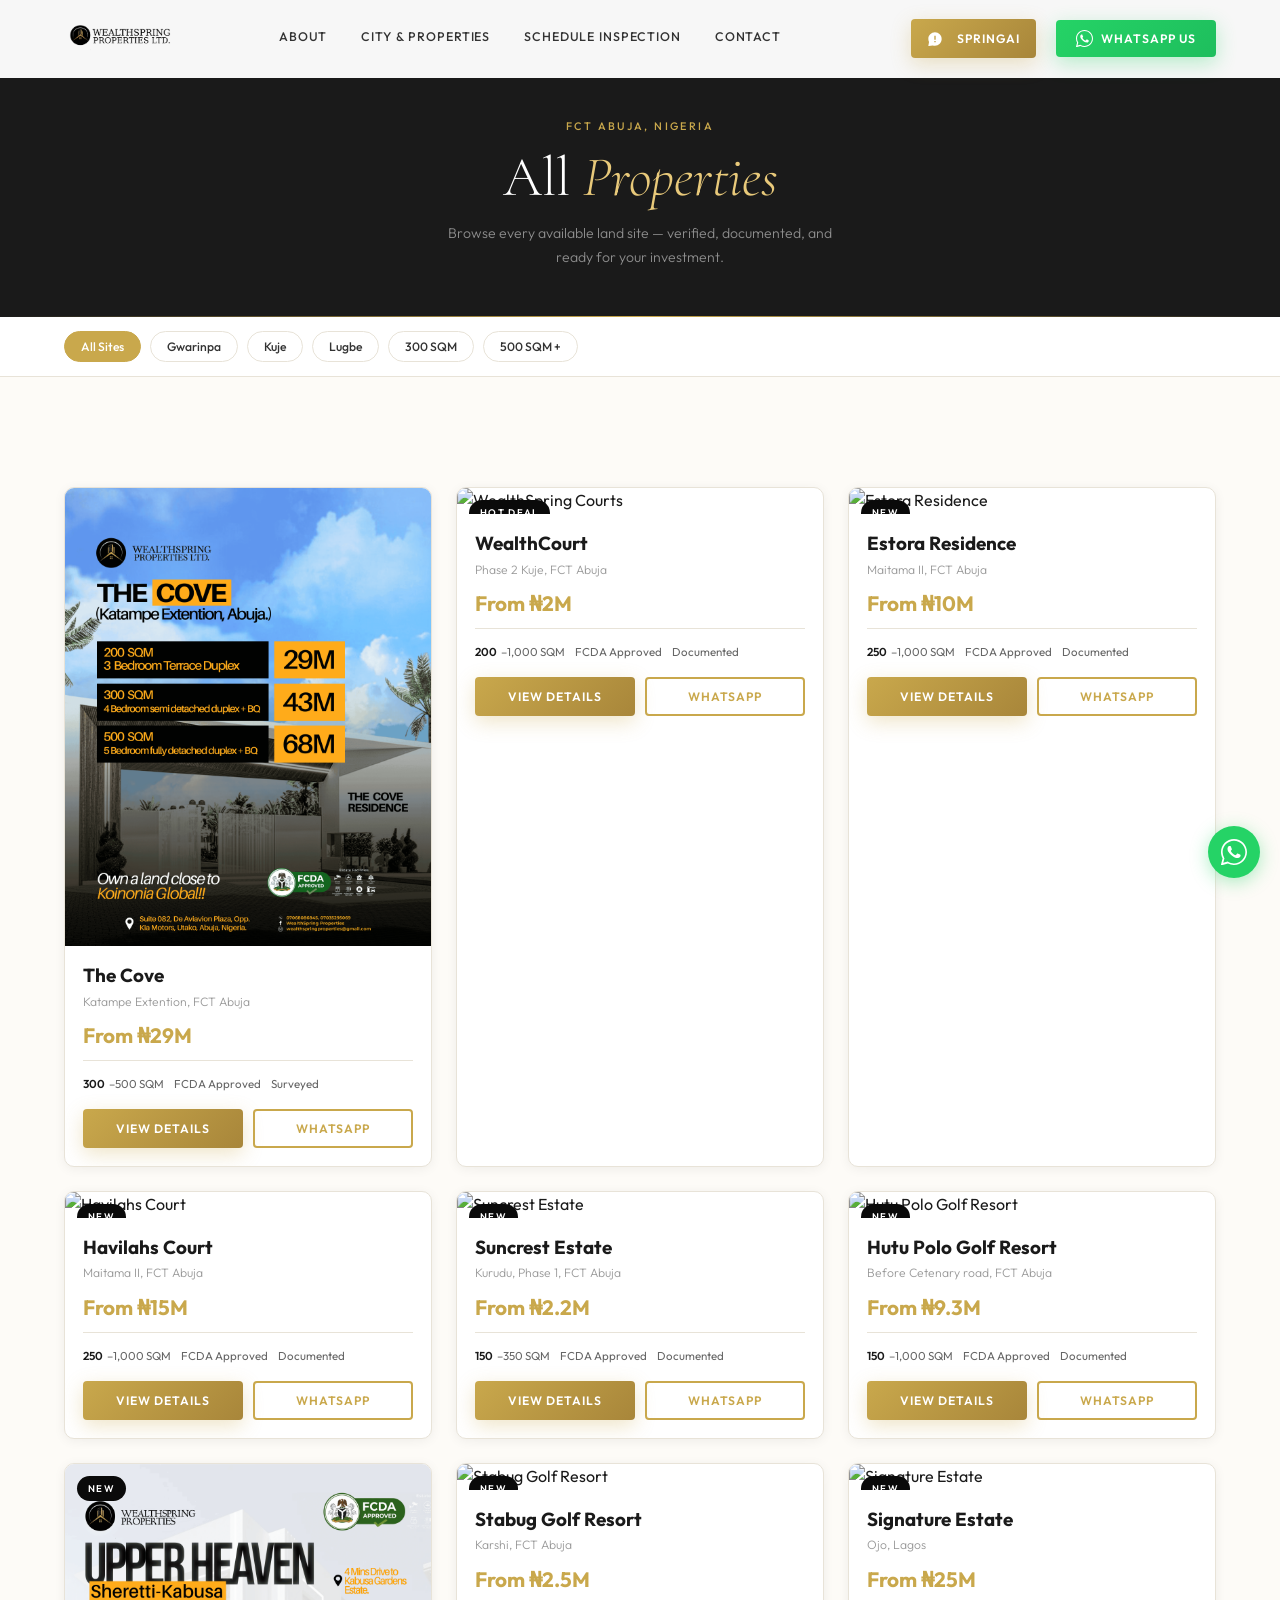
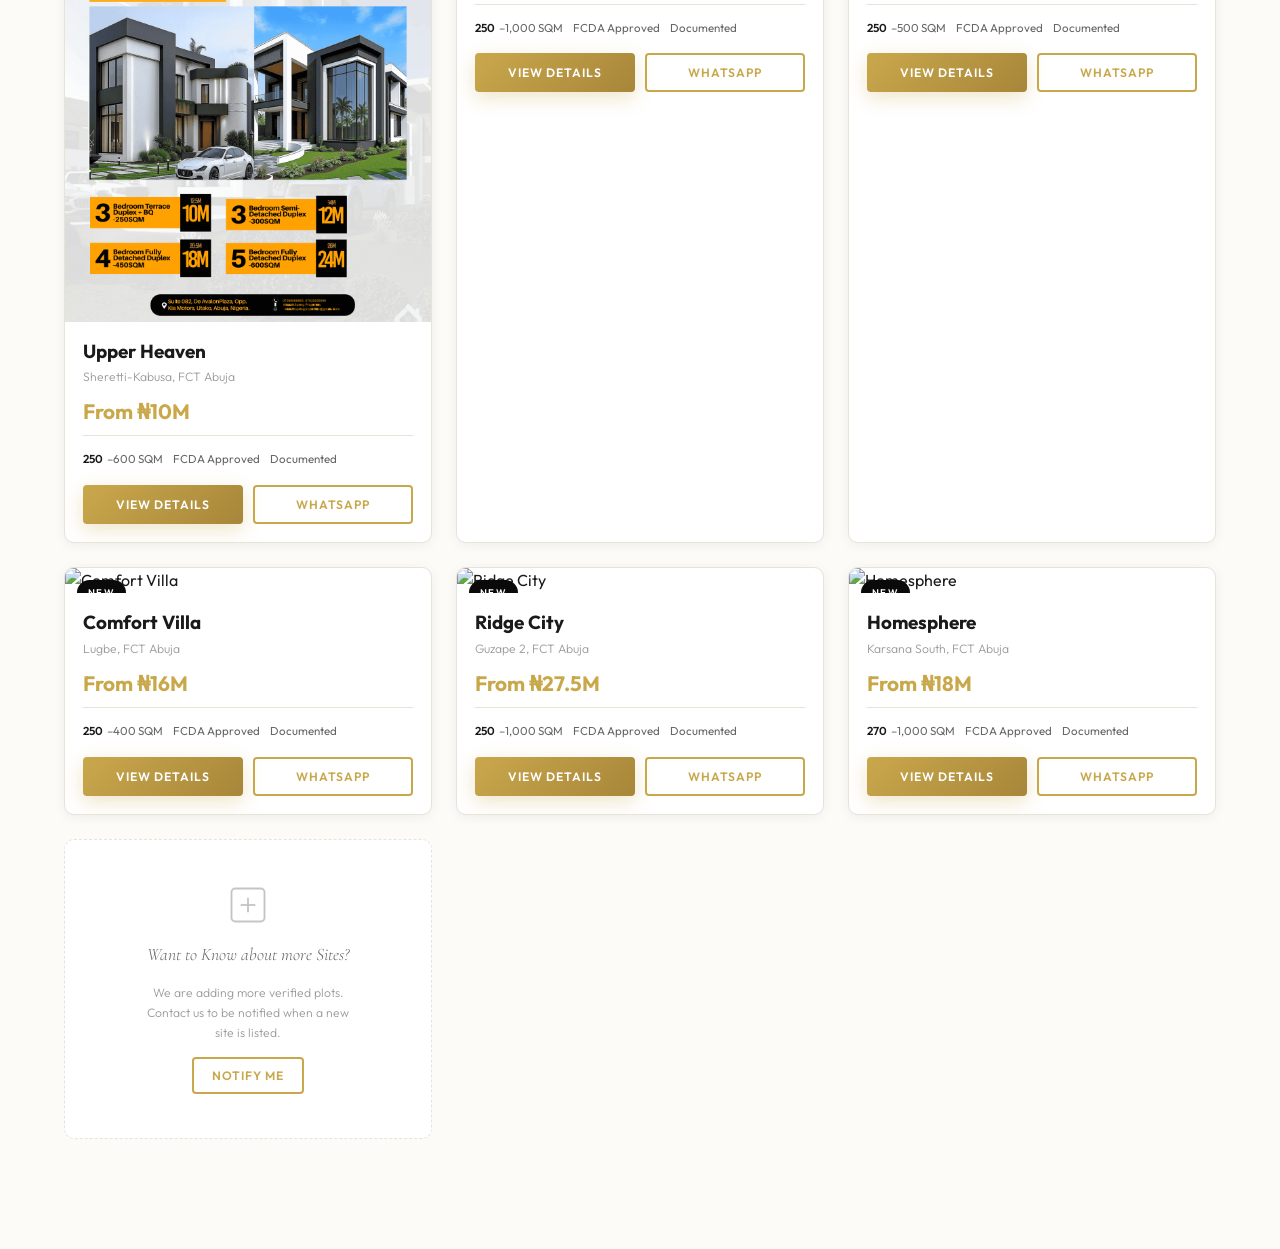
==== properties.html @ 2f532290 "first commit" ====
<!DOCTYPE html>
<html lang="en">
<head>
  <meta charset="UTF-8" />
  <meta name="viewport" content="width=device-width, initial-scale=1.0, viewport-fit=cover" />
  <meta name="description" content="Browse all WealthSpring Properties land listings in FCT Abuja, Nigeria." />
  <title>Properties | WealthSpring Properties</title>

  <link rel="preconnect" href="https://fonts.googleapis.com" />
  <link rel="preconnect" href="https://fonts.gstatic.com" crossorigin />

  <link rel="stylesheet" href="css/main.css" />
  <link rel="stylesheet" href="css/navbar.css" />
  <link rel="stylesheet" href="css/properties.css" />
  <link rel="stylesheet" href="css/sections.css" />

  <style>
    /* Page-specific styles for the properties listing page */

    .props-page-hero {
      padding-top: var(--nav-height);
      padding-bottom: 48px;
      padding-left: var(--page-x);
      padding-right: var(--page-x);
      background: var(--black-soft);
      text-align: center;
      position: relative;
    }

    .props-page-hero::after {
      content: '';
      position: absolute;
      bottom: 0;
      left: 0;
      right: 0;
      height: 1px;
      background: linear-gradient(90deg, transparent, var(--gold), transparent);
    }

    .props-page-hero .section-label {
      justify-content: center;
      margin-top: 40px;
      margin-bottom: 12px;
    }

    .props-page-hero .section-label::before {
      display: none;
    }

    .props-page-title {
      font-family: var(--serif);
      font-size: clamp(2rem, 8vw, 3.5rem);
      font-weight: 300;
      color: var(--white);
      line-height: 1.1;
      margin-bottom: 12px;
    }

    .props-page-title em {
      font-style: italic;
      color: var(--gold-light);
    }

    .props-page-sub {
      font-family: var(--sans);
      font-size: 0.88rem;
      font-weight: 300;
      color: rgba(255, 255, 255, 0.5);
      max-width: 420px;
      margin: 0 auto;
      line-height: 1.72;
    }

    /* Filter bar */
    .props-filter-bar {
      background: var(--white);
      border-bottom: 1px solid var(--gray-border);
      padding: 14px var(--page-x);
      display: flex;
      gap: 9px;
      overflow-x: auto;
      -webkit-overflow-scrolling: touch;
      scrollbar-width: none;
      position: sticky;
      top: var(--nav-height);
      z-index: 100;
    }

    .props-filter-bar::-webkit-scrollbar {
      display: none;
    }

    .filter-chip {
      background: var(--white);
      border: 1.5px solid var(--gray-border);
      color: var(--gray-dark);
      padding: 7px 16px;
      border-radius: 40px;
      font-family: var(--sans);
      font-size: 0.76rem;
      font-weight: 500;
      cursor: pointer;
      white-space: nowrap;
      flex-shrink: 0;
      transition: all var(--speed) var(--ease);
      -webkit-tap-highlight-color: transparent;
    }

    .filter-chip.active {
      background: var(--gold);
      border-color: var(--gold);
      color: var(--white);
    }

    .filter-chip:not(.active):hover {
      border-color: var(--gold);
      color: var(--gold);
    }

    /* Listings section */
    .props-page-section {
      padding: var(--section-y) var(--page-x);
      background: var(--off-white);
    }

    .props-page-section .section-inner {
      max-width: 1200px;
    }

    /* Coming soon card */
    .property-card-placeholder {
      background: var(--white);
      border: 1.5px dashed var(--gray-border);
      border-radius: var(--radius-md);
      padding: 40px 24px;
      display: flex;
      flex-direction: column;
      align-items: center;
      justify-content: center;
      gap: 14px;
      text-align: center;
      min-height: 300px;
    }

    .property-card-placeholder svg {
      opacity: 0.25;
    }

    .property-card-placeholder h3 {
      font-family: var(--serif);
      font-size: 1.1rem;
      font-weight: 300;
      font-style: italic;
      color: var(--gray-mid);
    }

    .property-card-placeholder p {
      font-family: var(--sans);
      font-size: 0.76rem;
      font-weight: 300;
      color: var(--gray-light);
      line-height: 1.65;
      max-width: 220px;
    }
  </style>
</head>
<body>


<!-- ================================================
     NAVBAR
================================================ -->
<nav id="navbar" role="navigation" aria-label="Main navigation">
  <div class="nav-inner">

    <!-- Brand -->
    <a href="index.html" class="nav-brand" aria-label="WealthSpring Properties — Home">
    
      <img src="assets/logo/Wealthspring Logo.png" alt="WealthSpring Properties" class="nav-logo-img" />
    </a>

    <!-- Desktop links -->
    <div class="nav-links-desktop" role="menubar">
      <a href="#about"      role="menuitem">About</a>
      <a href="#properties" role="menuitem">City &amp; Properties</a>
      <a href="#contact"    role="menuitem">Schedule Inspection</a>
      <a href="#contact"    role="menuitem">Contact</a>
    </div>

    <!-- Desktop CTA -->
    <div class="nav-desktop-cta">
      <a href="spring-ai.html" class="btn btn-spring-ai" style="padding: 10px 16px; font-size: 0.76rem; margin-right: 8px;">
        <svg width="16" height="16" viewBox="0 0 24 24" fill="none" xmlns="http://www.w3.org/2000/svg" style="margin-right: 6px;">
          <path d="M12 2C6.48 2 2 6.48 2 12c0 1.54.36 3.05 1.05 4.42L2.05 21.95c-.03.18.05.37.21.51.17.14.39.21.62.17l5.53-1.05C9.95 21.64 10.97 22 12 22c5.52 0 10-4.48 10-10S17.52 2 12 2zm-1 13h2v2h-2v-2zm0-8h2v6h-2V7z" fill="currentColor"/>
        </svg>
        SpringAI
      </a>
      <button class="btn btn-whatsapp" data-wa="general" style="padding: 10px 20px; font-size: 0.76rem;">
        <svg class="wa-icon" viewBox="0 0 24 24" aria-hidden="true">
          <path d="M17.472 14.382c-.297-.149-1.758-.867-2.03-.967-.273-.099-.471-.148-.67.15-.197.297-.767.966-.94 1.164-.173.199-.347.223-.644.075-.297-.15-1.255-.463-2.39-1.475-.883-.788-1.48-1.761-1.653-2.059-.173-.297-.018-.458.13-.606.134-.133.298-.347.446-.52.149-.174.198-.298.298-.497.099-.198.05-.371-.025-.52-.075-.149-.669-1.612-.916-2.207-.242-.579-.487-.5-.669-.51-.173-.008-.371-.01-.57-.01-.198 0-.52.074-.792.372-.272.297-1.04 1.016-1.04 2.479 0 1.462 1.065 2.875 1.213 3.074.149.198 2.096 3.2 5.077 4.487.709.306 1.262.489 1.694.625.712.227 1.36.195 1.871.118.571-.085 1.758-.719 2.006-1.413.248-.694.248-1.289.173-1.413-.074-.124-.272-.198-.57-.347z"/>
          <path d="M12 0C5.373 0 0 5.373 0 12c0 2.125.554 4.122 1.524 5.855L.057 23.243a.75.75 0 00.916.916l5.388-1.467A11.95 11.95 0 0012 24c6.627 0 12-5.373 12-12S18.627 0 12 0zm0 22.5c-1.98 0-3.852-.538-5.464-1.48l-.39-.23-4.04 1.1 1.1-4.04-.23-.39A10.448 10.448 0 011.5 12C1.5 6.201 6.201 1.5 12 1.5S22.5 6.201 22.5 12 17.799 22.5 12 22.5z"/>
        </svg>
        WhatsApp Us
      </button>
    </div>

    <button
      class="nav-hamburger"
      id="hamburger"
      aria-label="Open navigation menu"
      aria-expanded="false"
      aria-controls="nav-drawer"
    >
      <span></span>
      <span></span>
      <span></span>
    </button>

  </div>
</nav>

<div class="nav-drawer" id="nav-drawer" aria-label="Navigation menu">
  <nav class="nav-drawer-links">
    <a href="index.html#about"      class="nav-drawer-link">About <span class="link-arrow">&#8594;</span></a>
    <a href="index.html#properties" class="nav-drawer-link">City &amp; Properties <span class="link-arrow">&#8594;</span></a>
    <a href="spring-ai.html"        class="nav-drawer-link">SpringAI <span class="link-arrow">&#8594;</span></a>
    <a href="index.html#contact"    class="nav-drawer-link">Contact <span class="link-arrow">&#8594;</span></a>
  </nav>
  <div class="nav-drawer-actions">
    <a href="spring-ai.html" class="btn btn-spring-ai btn-full">
      <svg width="18" height="18" viewBox="0 0 24 24" fill="none" xmlns="http://www.w3.org/2000/svg" style="margin-right: 8px;">
        <path d="M12 2C6.48 2 2 6.48 2 12c0 1.54.36 3.05 1.05 4.42L2.05 21.95c-.03.18.05.37.21.51.17.14.39.21.62.17l5.53-1.05C9.95 21.64 10.97 22 12 22c5.52 0 10-4.48 10-10S17.52 2 12 2zm-1 13h2v2h-2v-2zm0-8h2v6h-2V7z" fill="currentColor"/>
      </svg>
      Chat with SpringAI
    </a>
    <button class="btn btn-gold btn-full btn-cta" data-wa="inspection">Schedule an Inspection</button>
    <button class="btn btn-whatsapp btn-full" data-wa="general">WhatsApp Us</button>
  </div>
</div>


<!-- ================================================
     PAGE HERO
================================================ -->
<div class="props-page-hero">
  <span class="section-label">FCT Abuja, Nigeria</span>
  <h1 class="props-page-title">All <em>Properties</em></h1>
  <p class="props-page-sub">
    Browse every available land site — verified, documented, and ready for your investment.
  </p>
</div>


<!-- ================================================
     FILTER BAR
================================================ -->
<div class="props-filter-bar" role="group" aria-label="Filter properties">
  <button class="filter-chip active" data-filter="all">All Sites</button>
  <button class="filter-chip" data-filter="gwarinpa">Gwarinpa</button>
  <button class="filter-chip" data-filter="kuje">Kuje</button>
  <button class="filter-chip" data-filter="lugbe">Lugbe</button>
  <button class="filter-chip" data-filter="300sqm">300 SQM</button>
  <button class="filter-chip" data-filter="500sqm">500 SQM +</button>
</div>


<!-- ================================================
     LISTINGS
================================================ -->
<section class="props-page-section">
  <div class="section-inner">
    <div class="properties-grid">

      <!-- Card 1 -->
      <article
        class="property-card fade-up"
        data-property="site-alpha"
        role="button"
        tabindex="0"
        aria-label="View details for Greenfield Estate Site Alpha"
      >
        <div class="property-card-img-wrap">
          <!--
            Replace placeholder with:
            <img src="assets/images/properties/site-alpha.jpg" alt="Greenfield Estate" class="property-card-img" />
          -->
          <img src="assets/images/properties/Wealthspring The Cove.png" alt="Greenfield Estate" class="property-card-img" />
        </div>

        <div class="property-card-body">
          <h3 class="property-card-name">The Cove</h3>
          <p class="property-card-location">Katampe Extention, FCT Abuja</p>
          <div class="property-card-price-row">
            <span class="property-card-price">From &#8358;29M</span>
            <span class="property-card-price-note"></span>
          </div>
          <div class="property-card-meta">
            <span class="property-meta-tag"><strong>300</strong>&ndash;500 SQM</span>
            <span class="property-meta-tag">FCDA Approved</span>
            <span class="property-meta-tag">Surveyed</span>
          </div>
          <div class="property-card-actions">
            <button class="btn btn-gold">View Details</button>
            <button class="btn btn-outline-gold" data-wa="enquiry">WhatsApp</button>
          </div>
        </div>
      </article>

      <!-- Card 2 -->
      <article
        class="property-card fade-up"
        data-property="site-beta"
        role="button"
        tabindex="0"
        aria-label="View details for WealthSpring Courts Site Beta"
      >
        <div class="property-card-img-wrap">
          <img src="assets/images/properties/Wealthspring wealthcourt 6.png" alt="WealthSpring Courts" class="property-card-img" />
          <span class="property-badge property-badge-dark">Hot Deal</span>
        </div>
        <div class="property-card-body">
          <h3 class="property-card-name">WealthCourt</h3>
          <p class="property-card-location">Phase 2 Kuje, FCT Abuja</p>
          <div class="property-card-price-row">
            <span class="property-card-price">From &#8358;2M</span>
            <span class="property-card-price-note"></span>
          </div>
          <div class="property-card-meta">
            <span class="property-meta-tag"><strong>200</strong>&ndash;1,000 SQM</span>
            <span class="property-meta-tag">FCDA Approved</span>
            <span class="property-meta-tag">Documented</span>
          </div>
          <div class="property-card-actions">
            <button class="btn btn-gold">View Details</button>
            <button class="btn btn-outline-gold" data-wa="enquiry">WhatsApp</button>
          </div>
        </div>
      </article>

      <!-- Card 3 -->
      <article
        class="property-card fade-up"
        data-property="site-gamma"
        role="button"
        tabindex="0"
        aria-label="View details for Springview Gardens Site Gamma"
      >
        <div class="property-card-img-wrap">
          <img src="assets/images/properties/Wealthspring Estora Residence UPDATED.png" alt="Estora Residence" class="property-card-img" />
          <span class="property-badge property-badge-dark">New</span>
        </div>
        <div class="property-card-body">
          <h3 class="property-card-name">Estora Residence</h3>
          <p class="property-card-location">Maitama II, FCT Abuja</p>
          <div class="property-card-price-row">
            <span class="property-card-price">From &#8358;10M</span>
            <span class="property-card-price-note"></span>
          </div>
          <div class="property-card-meta">
            <span class="property-meta-tag"><strong>250</strong>&ndash;1,000 SQM</span>
            <span class="property-meta-tag">FCDA Approved</span>
            <span class="property-meta-tag">Documented</span>
          </div>
          <div class="property-card-actions">
            <button class="btn btn-gold">View Details</button>
            <button class="btn btn-outline-gold" data-wa="enquiry">WhatsApp</button>
          </div>
        </div>
      </article>

      <!-- Card 4 -->
      <article
        class="property-card fade-up"
        data-property="havilahs-court"
        role="button"
        tabindex="0"
        aria-label="View details for Havilahs Court"
      >
        <div class="property-card-img-wrap">
          <img src="assets/images/properties/Havilahs Court.png"   alt="Havilahs Court" class="property-card-img" />
          <span class="property-badge property-badge-dark">New</span>
        </div>
        <div class="property-card-body">
          <h3 class="property-card-name">Havilahs Court</h3>
          <p class="property-card-location">Maitama II, FCT Abuja</p>
          <div class="property-card-price-row">
            <span class="property-card-price">From &#8358;15M</span>
            <span class="property-card-price-note"></span>
          </div>
          <div class="property-card-meta">
            <span class="property-meta-tag"><strong>250</strong>&ndash;1,000 SQM</span>
            <span class="property-meta-tag">FCDA Approved</span>
            <span class="property-meta-tag">Documented</span>
          </div>
          <div class="property-card-actions">
            <button class="btn btn-gold">View Details</button>
            <button class="btn btn-outline-gold" data-wa="enquiry">WhatsApp</button>
          </div>
        </div>
      </article>

      <article
        class="property-card fade-up"
        data-property="suncrest-estate"
        role="button"
        tabindex="0"
        aria-label="View details for Suncrest Estate"
      >
        <div class="property-card-img-wrap">
          <img src="assets/images/properties/Suncrest Estate.png"   alt="Suncrest Estate" class="property-card-img" />
          <span class="property-badge property-badge-dark">New</span>
        </div>
        <div class="property-card-body">
          <h3 class="property-card-name">Suncrest Estate</h3>
          <p class="property-card-location">Kurudu, Phase 1, FCT Abuja</p>
          <div class="property-card-price-row">
            <span class="property-card-price">From &#8358;2.2M</span>
            <span class="property-card-price-note"></span>
          </div>
          <div class="property-card-meta">
            <span class="property-meta-tag"><strong>150</strong>&ndash;350 SQM</span>
            <span class="property-meta-tag">FCDA Approved</span>
            <span class="property-meta-tag">Documented</span>
          </div>
          <div class="property-card-actions">
            <button class="btn btn-gold">View Details</button>
            <button class="btn btn-outline-gold" data-wa="enquiry">WhatsApp</button>
          </div>
        </div>
      </article>

      <article
        class="property-card fade-up"
        data-property="hutu-polo"
        role="button"
        tabindex="0"
        aria-label="View details for Hutu Polo Golf Resort"
      >
        <div class="property-card-img-wrap">
          <img src="assets/images/properties/HUTU POLO ESTATE.png" alt="Hutu Polo Golf Resort" class="property-card-img" />
          <span class="property-badge property-badge-dark">New</span>
        </div>
        <div class="property-card-body">
          <h3 class="property-card-name">Hutu Polo Golf Resort</h3>
          <p class="property-card-location">Before Cetenary road, FCT Abuja</p>
          <div class="property-card-price-row">
            <span class="property-card-price">From &#8358;9.3M</span>
            <span class="property-card-price-note"></span>
          </div>
          <div class="property-card-meta">
            <span class="property-meta-tag"><strong>150</strong>&ndash;1,000 SQM</span>
            <span class="property-meta-tag">FCDA Approved</span>
            <span class="property-meta-tag">Documented</span>
          </div>
          <div class="property-card-actions">
            <button class="btn btn-gold">View Details</button>
            <button class="btn btn-outline-gold" data-wa="enquiry">WhatsApp</button>
          </div>
        </div>
      </article>

      <article
        class="property-card fade-up"
        data-property="upper-heaven"
        role="button"
        tabindex="0"
        aria-label="View details for Upper Heaven"
      >
        <div class="property-card-img-wrap">
          <img src="assets/images/properties/Wealthspring Pyakasa Ediited.png" alt="Havilahs Court" class="property-card-img" />
          <span class="property-badge property-badge-dark">New</span>
        </div>
        <div class="property-card-body">
          <h3 class="property-card-name">Upper Heaven</h3>
          <p class="property-card-location">Sheretti-Kabusa, FCT Abuja</p>
          <div class="property-card-price-row">
            <span class="property-card-price">From &#8358;10M</span>
            <span class="property-card-price-note"></span>
          </div>
          <div class="property-card-meta">
            <span class="property-meta-tag"><strong>250</strong>&ndash;600 SQM</span>
            <span class="property-meta-tag">FCDA Approved</span>
            <span class="property-meta-tag">Documented</span>
          </div>
          <div class="property-card-actions">
            <button class="btn btn-gold">View Details</button>
            <button class="btn btn-outline-gold" data-wa="enquiry">WhatsApp</button>
          </div>
        </div>
      </article>

      <article
        class="property-card fade-up"
        data-property="stabug-golf"
        role="button"
        tabindex="0"
        aria-label="View details for Stabug Golf Resort"
      >
        <div class="property-card-img-wrap">
          <img src="assets/images/properties/Wealthspring Stabug golf.png" alt="Stabug Golf Resort" class="property-card-img" />
          <span class="property-badge property-badge-dark">New</span>
        </div>
        <div class="property-card-body">
          <h3 class="property-card-name">Stabug Golf Resort</h3>
          <p class="property-card-location">Karshi, FCT Abuja</p>
          <div class="property-card-price-row">
            <span class="property-card-price">From &#8358;2.5M</span>
            <span class="property-card-price-note"></span>
          </div>
          <div class="property-card-meta">
            <span class="property-meta-tag"><strong>250</strong>&ndash;1,000 SQM</span>
            <span class="property-meta-tag">FCDA Approved</span>
            <span class="property-meta-tag">Documented</span>
          </div>
          <div class="property-card-actions">
            <button class="btn btn-gold">View Details</button>
            <button class="btn btn-outline-gold" data-wa="enquiry">WhatsApp</button>
          </div>
        </div>
      </article>

      <article
        class="property-card fade-up"
        data-property="signature-estate"
        role="button"
        tabindex="0"
        aria-label="View details for Signature Estate"
      >
        <div class="property-card-img-wrap">
          <img src="assets/images/properties/Wealthspring Signature estate.png" alt="Signature Estate" class="property-card-img" />
          <span class="property-badge property-badge-dark">New</span>
        </div>
        <div class="property-card-body">
          <h3 class="property-card-name">Signature Estate</h3>
          <p class="property-card-location">Ojo, Lagos</p>
          <div class="property-card-price-row">
            <span class="property-card-price">From &#8358;25M</span>
            <span class="property-card-price-note"></span>
          </div>
          <div class="property-card-meta">
            <span class="property-meta-tag"><strong>250</strong>&ndash;500 SQM</span>
            <span class="property-meta-tag">FCDA Approved</span>
            <span class="property-meta-tag">Documented</span>
          </div>
          <div class="property-card-actions">
            <button class="btn btn-gold">View Details</button>
            <button class="btn btn-outline-gold" data-wa="enquiry">WhatsApp</button>
          </div>
        </div>
      </article>

      <article
        class="property-card fade-up"
        data-property="comfort-villa"
        role="button"
        tabindex="0"
        aria-label="View details for Comfort Villa"
      >
        <div class="property-card-img-wrap">
          <img src="assets/images/properties/Comfort Villa Redesign.png" alt="Comfort Villa" class="property-card-img" />
          <span class="property-badge property-badge-dark">New</span>
        </div>
        <div class="property-card-body">
          <h3 class="property-card-name">Comfort Villa</h3>
          <p class="property-card-location">Lugbe, FCT Abuja</p>
          <div class="property-card-price-row">
            <span class="property-card-price">From &#8358;16M</span>
            <span class="property-card-price-note"></span>
          </div>
          <div class="property-card-meta">
            <span class="property-meta-tag"><strong>250</strong>&ndash;400 SQM</span>
            <span class="property-meta-tag">FCDA Approved</span>
            <span class="property-meta-tag">Documented</span>
          </div>
          <div class="property-card-actions">
            <button class="btn btn-gold">View Details</button>
            <button class="btn btn-outline-gold" data-wa="enquiry">WhatsApp</button>
          </div>
        </div>
      </article>

      <article
        class="property-card fade-up"
        data-property="ridge-city "
        role="button"
        tabindex="0"
        aria-label="View details for Ridge City "
      >
        <div class="property-card-img-wrap">
          <img src="assets/images/properties/Ridge City Redesign.png" alt="Ridge City" class="property-card-img" />
          <span class="property-badge property-badge-dark">New</span>
        </div>
        <div class="property-card-body">
          <h3 class="property-card-name">Ridge City</h3>
          <p class="property-card-location">Guzape 2, FCT Abuja</p>
          <div class="property-card-price-row">
            <span class="property-card-price">From &#8358;27.5M</span>
            <span class="property-card-price-note"></span>
          </div>
          <div class="property-card-meta">
            <span class="property-meta-tag"><strong>250</strong>&ndash;1,000 SQM</span>
            <span class="property-meta-tag">FCDA Approved</span>
            <span class="property-meta-tag">Documented</span>
          </div>
          <div class="property-card-actions">
            <button class="btn btn-gold">View Details</button>
            <button class="btn btn-outline-gold" data-wa="enquiry">WhatsApp</button>
          </div>
        </div>
      </article>

      <article
        class="property-card fade-up"
        data-property="homesphere"
        role="button"
        tabindex="0"
        aria-label="View details for Homesphere"
      >
        <div class="property-card-img-wrap">
          <img src="assets/images/properties/Homesphere Redesign.png" alt="Homesphere" class="property-card-img" />
          <span class="property-badge property-badge-dark">New</span>
        </div>
        <div class="property-card-body">
          <h3 class="property-card-name">Homesphere</h3>
          <p class="property-card-location">Karsana South, FCT Abuja</p>
          <div class="property-card-price-row">
            <span class="property-card-price">From &#8358;18M</span>
            <span class="property-card-price-note"></span>
          </div>
          <div class="property-card-meta">
            <span class="property-meta-tag"><strong>270</strong>&ndash;1,000 SQM</span>
            <span class="property-meta-tag">FCDA Approved</span>
            <span class="property-meta-tag">Documented</span>
          </div>
          <div class="property-card-actions">
            <button class="btn btn-gold">View Details</button>
            <button class="btn btn-outline-gold" data-wa="enquiry">WhatsApp</button>
          </div>
        </div>
      </article>


      <!-- Coming soon placeholder -->
      <div class="property-card-placeholder fade-up">
        <svg width="44" height="44" viewBox="0 0 24 24" fill="none" stroke="currentColor" stroke-width="1" aria-hidden="true">
          <rect x="3" y="3" width="18" height="18" rx="2"/>
          <line x1="12" y1="8" x2="12" y2="16"/>
          <line x1="8" y1="12" x2="16" y2="12"/>
        </svg>
        <h3>Want to Know about more Sites?</h3>
        <p>
          We are adding more verified plots. Contact us to be notified when a new site is listed.
        </p>
        <button class="btn btn-outline-gold" data-wa="general" style="font-size: 0.76rem; padding: 9px 18px;">
          Notify Me
        </button>
      </div>

    </div>
  </div>
</section>


<!-- ================================================
     PROPERTY MODAL
================================================ -->
<div class="modal-overlay" id="modal-overlay" role="dialog" aria-modal="true" aria-label="Property Details">
  <div class="modal-box" id="modal-content">
    <!-- Populated by main.js -->
  </div>
</div>


<!-- ================================================
     FLOATING WHATSAPP BUTTON
================================================ -->
<button class="float-wa" data-wa="general" aria-label="Chat on WhatsApp">
  <svg width="26" height="26" viewBox="0 0 24 24" fill="white" aria-hidden="true">
    <path d="M17.472 14.382c-.297-.149-1.758-.867-2.03-.967-.273-.099-.471-.148-.67.15-.197.297-.767.966-.94 1.164-.173.199-.347.223-.644.075-.297-.15-1.255-.463-2.39-1.475-.883-.788-1.48-1.761-1.653-2.059-.173-.297-.018-.458.13-.606.134-.133.298-.347.446-.52.149-.174.198-.298.298-.497.099-.198.05-.371-.025-.52-.075-.149-.669-1.612-.916-2.207-.242-.579-.487-.5-.669-.51-.173-.008-.371-.01-.57-.01-.198 0-.52.074-.792.372-.272.297-1.04 1.016-1.04 2.479 0 1.462 1.065 2.875 1.213 3.074.149.198 2.096 3.2 5.077 4.487.709.306 1.262.489 1.694.625.712.227 1.36.195 1.871.118.571-.085 1.758-.719 2.006-1.413.248-.694.248-1.289.173-1.413-.074-.124-.272-.198-.57-.347z"/>
    <path d="M12 0C5.373 0 0 5.373 0 12c0 2.125.554 4.122 1.524 5.855L.057 23.243a.75.75 0 00.916.916l5.388-1.467A11.95 11.95 0 0012 24c6.627 0 12-5.373 12-12S18.627 0 12 0zm0 22.5c-1.98 0-3.852-.538-5.464-1.48l-.39-.23-4.04 1.1 1.1-4.04-.23-.39A10.448 10.448 0 011.5 12C1.5 6.201 6.201 1.5 12 1.5S22.5 6.201 22.5 12 17.799 22.5 12 22.5z"/>
  </svg>
</button>


<script src="js/main.js"></script>
<script>
  /* Filter chips — visual only for now */
  document.querySelectorAll('.filter-chip').forEach(function (chip) {
    chip.addEventListener('click', function () {
      document.querySelectorAll('.filter-chip').forEach(function (c) {
        c.classList.remove('active');
      });
      chip.classList.add('active');
    });
  });
</script>
</body>
</html>
---- css/main.css ----
/* ==============================================
   WEALTHSPRING PROPERTIES
   Global Styles — Design System
   Mobile First
   ============================================== */

@import url('https://fonts.googleapis.com/css2?family=Cormorant+Garamond:ital,wght@0,300;0,400;0,600;1,300;1,400;1,600&family=Outfit:wght@300;400;500;600&display=swap');

/* -----------------------------------------------
   CSS VARIABLES
----------------------------------------------- */
:root {
  /* Brand Colors */
  --white:         #FFFFFF;
  --off-white:     #FDFBF7;
  --gold-pale:     #FDF8EE;
  --gold-light:    #E8C97A;
  --gold:          #C9A84C;
  --gold-dark:     #A8863A;
  --black:         #0A0A0A;
  --black-soft:    #1A1A1A;

  /* UI Colors */
  --gray-dark:     #333333;
  --gray-mid:      #666666;
  --gray-light:    #999999;
  --gray-border:   #E8E3D8;
  --gray-bg:       #F5F2EC;
  --whatsapp:      #25D366;

  /* Typography */
  --serif: 'Cormorant Garamond', Georgia, serif;
  --sans:  'Outfit', sans-serif;

  /* Spacing */
  --page-x:       20px;
  --section-y:    72px;
  --nav-height:   68px;

  /* Effects */
  --ease:         cubic-bezier(0.4, 0, 0.2, 1);
  --speed:        0.3s;
  --shadow-sm:    0 2px 12px rgba(0,0,0,0.06);
  --shadow-md:    0 8px 32px rgba(0,0,0,0.10);
  --shadow-gold:  0 8px 28px rgba(201,168,76,0.22);

  /* Border radius */
  --radius-sm:  4px;
  --radius-md:  10px;
  --radius-lg:  18px;
}

/* -----------------------------------------------
   RESET
----------------------------------------------- */
*,
*::before,
*::after {
  box-sizing: border-box;
  margin: 0;
  padding: 0;
}

html {
  scroll-behavior: smooth;
  -webkit-text-size-adjust: 100%;
}

body {
  background: var(--white);
  color: var(--black-soft);
  font-family: var(--sans);
  font-weight: 400;
  line-height: 1.6;
  overflow-x: hidden;
  -webkit-font-smoothing: antialiased;
  -moz-osx-font-smoothing: grayscale;
}

img,
video {
  display: block;
  max-width: 100%;
}

a {
  text-decoration: none;
  color: inherit;
}

ul,
ol {
  list-style: none;
}

button {
  cursor: pointer;
  font-family: var(--sans);
  border: none;
  background: none;
}

input,
textarea,
select {
  font-family: var(--sans);
  font-size: 1rem;
  outline: none;
  -webkit-appearance: none;
}

/* -----------------------------------------------
   SECTION WRAPPER
----------------------------------------------- */
.section {
  padding: var(--section-y) var(--page-x);
}

.section-inner {
  width: 100%;
  max-width: 1200px;
  margin: 0 auto;
}

/* -----------------------------------------------
   SECTION LABEL
----------------------------------------------- */
.section-label {
  display: inline-flex;
  align-items: center;
  gap: 10px;
  font-family: var(--sans);
  font-size: 0.68rem;
  font-weight: 500;
  letter-spacing: 0.22em;
  text-transform: uppercase;
  color: var(--gold);
  margin-bottom: 14px;
}

.section-label::before {
  content: '';
  display: block;
  width: 28px;
  height: 1.5px;
  background: var(--gold);
  flex-shrink: 0;
}

/* -----------------------------------------------
   GOLD DIVIDER
----------------------------------------------- */
.gold-line {
  width: 44px;
  height: 2px;
  background: var(--gold);
  margin: 14px 0 22px;
}

.gold-line-center {
  margin-left: auto;
  margin-right: auto;
}

/* -----------------------------------------------
   BUTTONS
----------------------------------------------- */
.btn {
  display: inline-flex;
  align-items: center;
  justify-content: center;
  gap: 8px;
  padding: 16px 32px;
  font-family: var(--sans);
  font-size: 0.88rem;
  font-weight: 600;
  letter-spacing: 0.08em;
  text-transform: uppercase;
  white-space: nowrap;
  border: none;
  cursor: pointer;
  transition: all 0.3s cubic-bezier(0.4, 0, 0.2, 1);
  -webkit-tap-highlight-color: transparent;
  border-radius: var(--radius-sm);
  position: relative;
  overflow: hidden;
  box-shadow: 0 4px 12px rgba(0,0,0,0.15);
}

.btn::before {
  content: '';
  position: absolute;
  top: 0;
  left: -100%;
  width: 100%;
  height: 100%;
  background: linear-gradient(90deg, transparent, rgba(255,255,255,0.2), transparent);
  transition: left 0.5s ease;
}

.btn:hover::before {
  left: 100%;
}

@media (max-width: 640px) {
  .btn {
    white-space: normal;
    padding: 14px 24px;
    font-size: 0.82rem;
  }
}

.btn-gold {
  background: linear-gradient(135deg, var(--gold) 0%, var(--gold-dark) 100%);
  color: var(--white);
  box-shadow: 0 6px 20px rgba(201, 168, 76, 0.3);
  animation: btnPulse 2s ease-in-out infinite;
}

.btn-gold:hover {
  background: linear-gradient(135deg, var(--gold-dark) 0%, var(--gold) 100%);
  box-shadow: 0 8px 28px rgba(201, 168, 76, 0.4);
  transform: translateY(-3px) scale(1.02);
  animation: none;
}

@keyframes btnPulse {
  0%, 100% { box-shadow: 0 6px 20px rgba(201, 168, 76, 0.3); }
  50% { box-shadow: 0 8px 28px rgba(201, 168, 76, 0.5); }
}

.btn-outline-gold {
  background: transparent;
  color: var(--gold);
  border: 2px solid var(--gold);
  box-shadow: 0 0 0 0 rgba(201, 168, 76, 0.4);
  transition: all 0.3s cubic-bezier(0.4, 0, 0.2, 1);
}

.btn-outline-gold:hover {
  background: linear-gradient(135deg, var(--gold) 0%, var(--gold-dark) 100%);
  color: var(--white);
  border-color: var(--gold);
  box-shadow: 0 0 0 8px rgba(201, 168, 76, 0.1);
  transform: translateY(-2px) scale(1.02);
}

.btn-black {
  background: linear-gradient(135deg, var(--black) 0%, var(--black-soft) 100%);
  color: var(--white);
  box-shadow: 0 6px 20px rgba(0, 0, 0, 0.3);
}

.btn-black:hover {
  background: linear-gradient(135deg, var(--black-soft) 0%, var(--black) 100%);
  box-shadow: 0 8px 28px rgba(0, 0, 0, 0.4);
  transform: translateY(-3px) scale(1.02);
}

.btn-outline-black {
  background: transparent;
  color: var(--black-soft);
  border: 2px solid var(--black-soft);
  box-shadow: 0 0 0 0 rgba(0, 0, 0, 0.2);
  transition: all 0.3s cubic-bezier(0.4, 0, 0.2, 1);
}

.btn-outline-black:hover {
  background: linear-gradient(135deg, var(--black) 0%, var(--black-soft) 100%);
  color: var(--white);
  border-color: var(--black);
  box-shadow: 0 0 0 8px rgba(0, 0, 0, 0.1);
  transform: translateY(-2px) scale(1.02);
}

.btn-whatsapp {
  background: linear-gradient(135deg, var(--whatsapp) 0%, #1ebe5d 100%);
  color: var(--white);
  box-shadow: 0 6px 20px rgba(37, 211, 102, 0.3);
  animation: whatsappGlow 2.5s ease-in-out infinite;
  position: relative;
}

.btn-whatsapp::after {
  content: '';
  position: absolute;
  top: -2px;
  left: -2px;
  right: -2px;
  bottom: -2px;
  background: linear-gradient(45deg, var(--whatsapp), #25d366, #1ebe5d);
  border-radius: inherit;
  z-index: -1;
  opacity: 0;
  animation: whatsappRing 2.5s ease-in-out infinite;
}

.btn-whatsapp:hover {
  background: linear-gradient(135deg, #1ebe5d 0%, var(--whatsapp) 100%);
  box-shadow: 0 8px 28px rgba(37, 211, 102, 0.4);
  transform: translateY(-3px) scale(1.02);
  animation: none;
}

.btn-whatsapp:hover::after {
  animation: whatsappRingHover 0.6s ease-out;
}

@keyframes whatsappGlow {
  0%, 100% { box-shadow: 0 6px 20px rgba(37, 211, 102, 0.3); }
  50% { box-shadow: 0 8px 28px rgba(37, 211, 102, 0.5); }
}

@keyframes whatsappRing {
  0%, 100% { opacity: 0; transform: scale(1); }
  50% { opacity: 0.3; transform: scale(1.05); }
}

@keyframes whatsappRingHover {
  0% { opacity: 0; transform: scale(1); }
  50% { opacity: 0.6; transform: scale(1.1); }
  100% { opacity: 0; transform: scale(1.05); }
}

.btn-spring-ai {
  background: linear-gradient(135deg, var(--gold) 0%, var(--gold-dark) 100%);
  color: var(--white);
  box-shadow: 0 6px 20px rgba(201, 168, 76, 0.3);
  animation: springAiGlow 2.5s ease-in-out infinite;
  position: relative;
}

.btn-spring-ai::after {
  content: '';
  position: absolute;
  top: -2px;
  left: -2px;
  right: -2px;
  bottom: -2px;
  background: linear-gradient(45deg, var(--gold), var(--gold-light), var(--gold-dark));
  border-radius: inherit;
  z-index: -1;
  opacity: 0;
  animation: springAiRing 2.5s ease-in-out infinite;
}

.btn-spring-ai:hover {
  background: linear-gradient(135deg, var(--gold-dark) 0%, var(--gold) 100%);
  box-shadow: 0 8px 28px rgba(201, 168, 76, 0.4);
  transform: translateY(-3px) scale(1.02);
  animation: none;
}

.btn-spring-ai:hover::after {
  animation: springAiRingHover 0.6s ease-out;
}

@keyframes springAiGlow {
  0%, 100% { box-shadow: 0 6px 20px rgba(201, 168, 76, 0.3); }
  50% { box-shadow: 0 8px 28px rgba(201, 168, 76, 0.5); }
}

@keyframes springAiRing {
  0%, 100% { opacity: 0; transform: scale(1); }
  50% { opacity: 0.3; transform: scale(1.05); }
}

@keyframes springAiRingHover {
  0% { opacity: 0; transform: scale(1); }
  50% { opacity: 0.6; transform: scale(1.1); }
  100% { opacity: 0; transform: scale(1.05); }
}

.btn-full {
  width: 100%;
}

/* Special CTA attention-grabber */
.btn-cta {
  position: relative;
  animation: ctaAttention 3s ease-in-out infinite;
}

.btn-cta::after {
  content: '';
  position: absolute;
  top: -3px;
  left: -3px;
  right: -3px;
  bottom: -3px;
  background: linear-gradient(45deg, var(--gold), var(--whatsapp), var(--gold));
  border-radius: inherit;
  z-index: -1;
  opacity: 0;
  animation: ctaRing 3s ease-in-out infinite;
}

@keyframes ctaAttention {
  0%, 100% { transform: scale(1); }
  50% { transform: scale(1.03); }
}

@keyframes ctaRing {
  0%, 100% { opacity: 0; transform: scale(1); }
  50% { opacity: 0.4; transform: scale(1.02); }
}

.btn-cta:hover {
  animation: none;
}

.btn-cta:hover::after {
  animation: ctaRingHover 0.6s ease-out;
}

@keyframes ctaRingHover {
  0% { opacity: 0; transform: scale(1); }
  50% { opacity: 0.8; transform: scale(1.08); }
  100% { opacity: 0; transform: scale(1.02); }
}

.wa-icon {
  width: 17px;
  height: 17px;
  flex-shrink: 0;
  fill: currentColor;
}

/* -----------------------------------------------
   SCROLL ANIMATIONS
----------------------------------------------- */
.fade-up {
  opacity: 0;
  transform: translateY(26px);
  transition: opacity 0.6s var(--ease), transform 0.6s var(--ease);
}

.fade-up.visible {
  opacity: 1;
  transform: translateY(0);
}

.fade-up:nth-child(2) { transition-delay: 0.08s; }
.fade-up:nth-child(3) { transition-delay: 0.16s; }
.fade-up:nth-child(4) { transition-delay: 0.24s; }

/* -----------------------------------------------
   MODAL
----------------------------------------------- */
.modal-overlay {
  position: fixed;
  inset: 0;
  background: rgba(10, 10, 10, 0.65);
  backdrop-filter: blur(5px);
  -webkit-backdrop-filter: blur(5px);
  z-index: 2000;
  display: flex;
  align-items: flex-end;
  justify-content: center;
  opacity: 0;
  pointer-events: none;
  transition: opacity var(--speed) var(--ease);
}

.modal-overlay.open {
  opacity: 1;
  pointer-events: all;
}

.modal-box {
  background: var(--white);
  width: 100%;
  max-width: 560px;
  max-height: 90vh;
  overflow-y: auto;
  border-radius: var(--radius-lg) var(--radius-lg) 0 0;
  padding: 28px var(--page-x) 44px;
  transform: translateY(32px);
  transition: transform 0.38s var(--ease);
  -webkit-overflow-scrolling: touch;
  position: relative;
}

.modal-overlay.open .modal-box {
  transform: translateY(0);
}

.modal-handle {
  width: 38px;
  height: 4px;
  background: var(--gray-border);
  border-radius: 2px;
  margin: 0 auto 22px;
}

.modal-close {
  position: absolute;
  top: 18px;
  right: 18px;
  width: 34px;
  height: 34px;
  display: flex;
  align-items: center;
  justify-content: center;
  background: var(--gray-bg);
  border-radius: 50%;
  border: none;
  font-size: 1rem;
  color: var(--gray-mid);
  cursor: pointer;
  line-height: 1;
}

/* -----------------------------------------------
   PLACEHOLDER BLOCKS
   (used where real images/videos will go)
----------------------------------------------- */
.img-placeholder {
  background: linear-gradient(135deg, #f0ece4 0%, #e8e0d0 100%);
  display: flex;
  flex-direction: column;
  align-items: center;
  justify-content: center;
  gap: 10px;
  color: var(--gray-light);
  font-size: 0.75rem;
  font-style: italic;
  text-align: center;
}

.img-placeholder svg {
  opacity: 0.35;
}

/* -----------------------------------------------
   UTILITY
----------------------------------------------- */
.text-gold   { color: var(--gold); }
.text-center { text-align: center; }
.italic      { font-style: italic; }
.serif       { font-family: var(--serif); }

/* -----------------------------------------------
   TABLET  768px+
----------------------------------------------- */
@media (min-width: 768px) {
  :root {
    --page-x:     40px;
    --section-y:  96px;
    --nav-height: 78px;
  }

  .modal-overlay {
    align-items: center;
  }

  .modal-box {
    border-radius: var(--radius-lg);
    margin: auto;
  }
}

/* -----------------------------------------------
   DESKTOP  1024px+
----------------------------------------------- */
@media (min-width: 1024px) {
  :root {
    --page-x:    64px;
    --section-y: 110px;
  }
}
---- css/navbar.css ----
/* ==============================================
   NAVBAR
   Mobile First
   ============================================== */

/* -----------------------------------------------
   NAV WRAPPER
----------------------------------------------- */
#navbar {
  position: fixed;
  top: 0;
  left: 0;
  right: 0;
  z-index: 1000;
  height: var(--nav-height);
  background: rgba(255, 255, 255, 0.97);
  backdrop-filter: blur(14px);
  -webkit-backdrop-filter: blur(14px);
  border-bottom: 1px solid transparent;
  transition: border-color var(--speed) var(--ease),
              box-shadow var(--speed) var(--ease);
}

#navbar.scrolled {
  border-bottom-color: var(--gray-border);
  box-shadow: 0 2px 20px rgba(0, 0, 0, 0.07);
}

.nav-inner {
  height: 100%;
  padding: 0 var(--page-x);
  display: flex;
  align-items: center;
  justify-content: space-between;
}

/* -----------------------------------------------
   BRAND / LOGO
----------------------------------------------- */
.nav-brand {
  display: flex;
  flex-direction: column;
  align-items: flex-start;
  gap: 2px;
  text-decoration: none;
  flex-shrink: 0;
  line-height: 1;
}

/*
  LOGO IMAGE — once you have the file ready:
  Replace .nav-logo-text with:
  <img src="assets/logo/logo.png" alt="WealthSpring Properties" class="nav-logo-img" />

  Then add this rule:
  .nav-logo-img { height: 38px; width: auto; object-fit: contain; }
*/

.nav-logo-img { 
  height: 38px; width: auto; object-fit: contain; }

.nav-tagline {
  font-family: var(--sans);
  font-size: 0.56rem;
  font-style: normal;
  font-weight: 600;
  color: var(--gold);
  letter-spacing: 0.07em;
  white-space: nowrap;
  line-height: 1;
}

/* -----------------------------------------------
   DESKTOP LINKS (hidden on mobile)
----------------------------------------------- */
.nav-links-desktop {
  display: none;
}

/* -----------------------------------------------
   HAMBURGER BUTTON
----------------------------------------------- */
.nav-hamburger {
  display: flex;
  flex-direction: column;
  justify-content: center;
  gap: 5px;
  width: 40px;
  height: 40px;
  padding: 8px;
  background: none;
  border: none;
  cursor: pointer;
  flex-shrink: 0;
}

.nav-hamburger span {
  display: block;
  width: 22px;
  height: 1.5px;
  background: var(--black);
  border-radius: 1px;
  transition: transform 0.32s var(--ease), opacity 0.32s var(--ease);
  transform-origin: center;
}

.nav-hamburger.open span:nth-child(1) {
  transform: translateY(6.5px) rotate(45deg);
}

.nav-hamburger.open span:nth-child(2) {
  opacity: 0;
  transform: scaleX(0);
}

.nav-hamburger.open span:nth-child(3) {
  transform: translateY(-6.5px) rotate(-45deg);
}

/* -----------------------------------------------
   MOBILE DRAWER
----------------------------------------------- */
.nav-drawer {
  position: fixed;
  top: var(--nav-height);
  left: 0;
  right: 0;
  bottom: 0;
  background: var(--white);
  z-index: 999;
  padding: 28px var(--page-x) 48px;
  display: flex;
  flex-direction: column;
  transform: translateX(100%);
  transition: transform 0.38s var(--ease);
  overflow-y: auto;
  -webkit-overflow-scrolling: touch;
}

.nav-drawer.open {
  transform: translateX(0);
}

.nav-drawer-links {
  display: flex;
  flex-direction: column;
  flex: 1;
}

.nav-drawer-link {
  display: flex;
  align-items: center;
  justify-content: space-between;
  padding: 14px 12px;
  margin: 0 -12px;
  border-bottom: 1px solid var(--gray-border);
  font-family: var(--sans);
  font-size: 1.05rem;
  font-weight: 600;
  color: var(--black-soft);
  text-decoration: none;
  transition: all var(--speed) var(--ease);
  border-radius: var(--radius-sm);
}

.nav-drawer-link:first-child {
  border-top: 1px solid var(--gray-border);
}

.nav-drawer-link:active {
  color: var(--gold);
  background: rgba(201, 168, 76, 0.08);
}

.nav-drawer-link:hover {
  color: var(--gold);
  background: rgba(201, 168, 76, 0.06);
}

.nav-drawer-link:active .link-arrow,
.nav-drawer-link:hover .link-arrow {
  transform: translateX(4px);
  opacity: 1;
}

.nav-drawer-actions {
  margin-top: auto;
  padding-top: 24px;
  border-top: 1px solid var(--gray-border);
  display: flex;
  flex-direction: column;
  gap: 10px;
}

.nav-drawer-actions .btn {
  font-size: 0.8rem;
  padding: 13px 20px;
}

.nav-drawer-actions .btn-full {
  width: 100%;
}

.nav-drawer-foot {
  margin-top: auto;
  padding-top: 20px;
  border-top: 1px solid var(--gray-border);
}

.nav-drawer-foot p {
  font-family: var(--sans);
  font-style: normal;
  font-size: 0.77rem;
  font-weight: 500;
  color: var(--gray-mid);
  letter-spacing: 0.03em;
}

/* -----------------------------------------------
   DESKTOP NAV  1024px+
----------------------------------------------- */
@media (min-width: 1024px) {

  .nav-hamburger {
    display: none;
  }

  .nav-drawer {
    display: none;
  }

  .nav-links-desktop {
    display: flex;
    align-items: center;
    gap: 34px;
  }

  .nav-links-desktop a {
    font-family: var(--sans);
    font-size: 0.78rem;
    font-weight: 500;
    letter-spacing: 0.07em;
    text-transform: uppercase;
    color: var(--gray-dark);
    text-decoration: none;
    position: relative;
    padding-bottom: 3px;
    transition: color var(--speed) var(--ease);
  }

  .nav-links-desktop a::after {
    content: '';
    position: absolute;
    bottom: 0;
    left: 0;
    width: 0;
    height: 1.5px;
    background: var(--gold);
    transition: width var(--speed) var(--ease);
  }

  .nav-links-desktop a:hover {
    color: var(--gold);
  }

  .nav-links-desktop a:hover::after {
    width: 100%;
  }

  .nav-desktop-cta {
    display: flex;
    align-items: center;
    gap: 12px;
    margin-left: 28px;
  }

  .nav-logo-text {
    font-size: 1.45rem;
  }

  .nav-tagline {
    font-size: 0.6rem;
  }
}
---- css/properties.css ----
/* ==============================================
   PROPERTIES SECTION  (index.html featured section)
   Also used on properties.html
   ============================================== */

#properties {
  background: var(--off-white);
  position: relative;
}

#properties::before {
  content: '';
  position: absolute;
  top: 0;
  left: var(--page-x);
  right: var(--page-x);
  height: 1px;
  background: linear-gradient(90deg, transparent, var(--gold), transparent);
}

/* -----------------------------------------------
   SECTION HEADER
----------------------------------------------- */
.properties-header {
  text-align: center;
  margin-bottom: 36px;
}

.properties-title {
  font-family: var(--sans);
  font-size: clamp(1.7rem, 6vw, 2.8rem);
  font-weight: 700;
  line-height: 1.12;
  color: var(--black-soft);
  margin-bottom: 20px;
}

.properties-title em {
  font-style: italic;
  color: var(--gold);
}

/* Location notice banner */
.location-notice {
  display: inline-flex;
  align-items: flex-start;
  gap: 12px;
  background: var(--white);
  border: 1px solid var(--gray-border);
  border-left: 3px solid var(--gold);
  padding: 14px 18px;
  border-radius: var(--radius-sm);
  text-align: left;
  box-shadow: var(--shadow-sm);
  max-width: 520px;
}

.location-notice-icon {
  font-size: 1.1rem;
  flex-shrink: 0;
  margin-top: 1px;
}

.location-notice strong {
  display: block;
  font-size: 0.83rem;
  font-weight: 600;
  color: var(--black-soft);
  margin-bottom: 3px;
}

.location-notice span {
  font-size: 0.76rem;
  font-weight: 300;
  color: var(--gray-light);
  font-style: italic;
}

/* -----------------------------------------------
   PROPERTY CARD GRID
----------------------------------------------- */
.properties-grid {
  display: grid;
  grid-template-columns: repeat(2, 1fr);
  gap: 14px;
  justify-items: stretch;
  align-items: stretch;
}

@media (min-width: 640px) {
  .properties-grid {
    gap: 16px;
  }
}

@media (min-width: 720px) {
  .properties-grid {
    gap: 20px;
  }
}

/* -----------------------------------------------
   PROPERTY CARD
----------------------------------------------- */
.property-card {
  background: var(--white);
  border: 1px solid var(--gray-border);
  border-radius: var(--radius-md);
  overflow: hidden;
  box-shadow: var(--shadow-sm);
  cursor: pointer;
  transition: transform var(--speed) var(--ease),
              box-shadow var(--speed) var(--ease),
              border-color var(--speed) var(--ease);
  -webkit-tap-highlight-color: transparent;
}

.property-card:hover {
  transform: translateY(-4px);
  box-shadow: var(--shadow-md);
  border-color: var(--gold-light);
}

/* Image wrap */
.property-card-img-wrap {
  position: relative;
  overflow: hidden;
}

.property-card-img-placeholder {
  width: 100%;
  aspect-ratio: 16 / 9;
  min-height: 130px;
}

/*
  When real images are added:
  .property-card-img {
    width: 100%;
    aspect-ratio: 16 / 9;
    object-fit: cover;
    display: block;
    transition: transform 0.5s var(--ease);
  }
  .property-card:hover .property-card-img {
    transform: scale(1.04);
  }
*/

/* Badge */
.property-badge {
  position: absolute;
  top: 12px;
  left: 12px;
  background: var(--gold);
  color: var(--white);
  font-family: var(--sans);
  font-size: 0.6rem;
  font-weight: 600;
  letter-spacing: 0.14em;
  text-transform: uppercase;
  padding: 5px 11px;
  border-radius: 30px;
}

.property-badge-dark {
  background: var(--black);
}

/* Card body */
.property-card-body {
  padding: 14px;
}

.property-card-name {
  font-family: var(--sans);
  font-size: 1rem;
  font-weight: 700;
  color: var(--black-soft);
  line-height: 1.2;
  margin-bottom: 4px;
}

.property-card-location {
  font-family: var(--sans);
  font-size: 0.7rem;
  font-weight: 300;
  color: var(--gray-light);
  margin-bottom: 10px;
}

.property-card-price-row {
  display: flex;
  align-items: baseline;
  gap: 6px;
  margin-bottom: 10px;
}

.property-card-price {
  font-family: var(--sans);
  font-size: 1.1rem;
  font-weight: 700;
  color: var(--gold);
  line-height: 1;
}

.property-card-price-note {
  font-family: var(--sans);
  font-size: 0.65rem;
  font-weight: 300;
  color: var(--gray-light);
}

.property-card-meta {
  display: flex;
  flex-wrap: wrap;
  gap: 8px;
  padding-top: 10px;
  border-top: 1px solid var(--gray-border);
  margin-bottom: 12px;
}

.property-meta-tag {
  font-family: var(--sans);
  font-size: 0.65rem;
  font-weight: 400;
  color: var(--gray-mid);
  display: flex;
  align-items: center;
  gap: 3px;
}

.property-meta-tag strong {
  font-weight: 600;
  color: var(--black-soft);
}

.property-card-actions {
  display: flex;
  flex-wrap: wrap;
  gap: 8px;
}

.property-card-actions .btn {
  flex: 1 1 80px;
  min-width: 70px;
  font-size: 0.7rem;
  padding: 8px 10px;
  white-space: normal;
}

/* -----------------------------------------------
   PROPERTIES FOOTER
----------------------------------------------- */
.properties-footer {
  text-align: center;
  margin-top: 36px;
}

/* -----------------------------------------------
   PROPERTY MODAL CONTENTS
----------------------------------------------- */
.modal-prop-img-placeholder {
  width: 100%;
  aspect-ratio: 16 / 9;
  min-height: 180px;
  border-radius: var(--radius-md);
  margin-bottom: 18px;
}

.modal-prop-badge-row {
  margin-bottom: 8px;
}

.modal-prop-name {
  font-family: var(--sans);
  font-size: 1.45rem;
  font-weight: 700;
  color: var(--black-soft);
  margin-bottom: 4px;
  line-height: 1.2;
}

.modal-prop-location {
  font-family: var(--sans);
  font-size: 0.78rem;
  font-weight: 300;
  color: var(--gray-light);
  margin-bottom: 16px;
}

.modal-prop-desc {
  font-family: var(--sans);
  font-size: 0.86rem;
  font-weight: 300;
  line-height: 1.8;
  color: var(--gray-mid);
  margin-bottom: 22px;
}

.modal-sqm-label {
  font-family: var(--sans);
  font-size: 0.65rem;
  font-weight: 500;
  letter-spacing: 0.18em;
  text-transform: uppercase;
  color: var(--gold);
  margin-bottom: 10px;
}

.modal-sqm-list {
  display: flex;
  flex-direction: column;
  gap: 8px;
  margin-bottom: 24px;
}

.modal-sqm-row {
  display: flex;
  justify-content: space-between;
  align-items: center;
  padding: 13px 16px;
  background: var(--gold-pale);
  border: 1px solid var(--gray-border);
  border-radius: var(--radius-sm);
}

.modal-sqm-size {
  font-family: var(--sans);
  font-size: 0.86rem;
  font-weight: 600;
  color: var(--black-soft);
}

.modal-sqm-price {
  font-family: var(--sans);
  font-size: 1.05rem;
  font-weight: 700;
  color: var(--gold);
}

.modal-prop-actions {
  display: flex;
  flex-direction: column;
  gap: 10px;
}

/* -----------------------------------------------
   TABLET  768px+
----------------------------------------------- */
@media (min-width: 768px) {
  .properties-grid {
    grid-template-columns: 1fr 1fr;
    gap: 20px;
  }

  .property-card-body {
    padding: 18px;
  }

  .property-card-name {
    font-size: 1.18rem;
    margin-bottom: 5px;
  }

  .property-card-location {
    font-size: 0.76rem;
    margin-bottom: 14px;
  }

  .property-card-price-row {
    margin-bottom: 14px;
  }

  .property-card-price {
    font-size: 1.3rem;
  }

  .property-card-meta {
    gap: 10px;
    padding-top: 14px;
    margin-bottom: 16px;
  }

  .property-meta-tag {
    font-size: 0.72rem;
    gap: 4px;
  }

  .property-card-actions {
    gap: 10px;
  }

  .property-card-actions .btn {
    flex: 1 1 140px;
    min-width: 120px;
    font-size: 0.76rem;
    padding: 10px 12px;
  }
}

/* -----------------------------------------------
   DESKTOP  1024px+
----------------------------------------------- */
@media (min-width: 1024px) {
  .properties-grid {
    grid-template-columns: repeat(3, 1fr);
    gap: 24px;
  }

  .property-card-img-placeholder {
    min-height: 190px;
  }

  .modal-prop-actions {
    flex-direction: row;
  }
}
---- css/sections.css ----
/* ==============================================
   TESTIMONIALS
   ============================================== */

#testimonials {
  background: var(--white);
}

.testimonials-header {
  text-align: center;
  margin-bottom: 36px;
}

.testimonials-title {
  font-family: var(--sans);
  font-size: clamp(1.7rem, 6vw, 2.6rem);
  font-weight: 700;
  color: var(--black-soft);
  line-height: 1.12;
}

.testimonials-title em {
  font-style: italic;
  color: var(--gold);
}

/* Horizontal scroll on mobile */
.testimonials-scroll {
  overflow-x: auto;
  -webkit-overflow-scrolling: touch;
  scroll-snap-type: x mandatory;
  display: flex;
  gap: 16px;
  margin-left: calc(-1 * var(--page-x));
  margin-right: calc(-1 * var(--page-x));
  padding-left: var(--page-x);
  padding-right: var(--page-x);
  padding-bottom: 8px;
  scrollbar-width: none;
}

.testimonials-scroll::-webkit-scrollbar {
  display: none;
}

/* Testimonial card */
.testi-card {
  background: var(--white);
  border: 1px solid var(--gray-border);
  border-radius: var(--radius-md);
  padding: 26px 22px;
  min-width: 285px;
  max-width: 310px;
  flex-shrink: 0;
  scroll-snap-align: start;
  box-shadow: var(--shadow-sm);
  position: relative;
  transition: border-color var(--speed) var(--ease);
}

.testi-card::before {
  content: '';
  position: absolute;
  top: 0;
  left: 20px;
  right: 20px;
  height: 2px;
  background: linear-gradient(90deg, transparent, var(--gold), transparent);
  border-radius: 1px;
}

.testi-quote-mark {
  font-family: var(--sans);
  font-size: 3rem;
  font-weight: 700;
  line-height: 0.7;
  color: var(--gold);
  opacity: 0.28;
  margin-bottom: 14px;
  display: block;
}

.testi-text {
  font-family: var(--sans);
  font-size: 0.98rem;
  font-style: normal;
  font-weight: 500;
  color: var(--gray-mid);
  line-height: 1.8;
  margin-bottom: 18px;
}

.testi-stars {
  color: var(--gold);
  font-size: 0.72rem;
  letter-spacing: 2px;
  margin-bottom: 16px;
}

.testi-author {
  display: flex;
  align-items: center;
  gap: 11px;
  padding-top: 16px;
  border-top: 1px solid var(--gray-border);
}

.testi-avatar {
  width: 40px;
  height: 40px;
  border-radius: 50%;
  background: var(--gold);
  color: var(--white);
  display: flex;
  align-items: center;
  justify-content: center;
  font-family: var(--sans);
  font-size: 0.95rem;
  font-weight: 700;
  flex-shrink: 0;
}

.testi-author-name {
  font-family: var(--sans);
  font-size: 0.83rem;
  font-weight: 600;
  color: var(--black-soft);
  display: block;
  margin-bottom: 2px;
}

.testi-author-role {
  font-family: var(--sans);
  font-size: 0.7rem;
  font-weight: 300;
  color: var(--gray-light);
}

/* Desktop: grid */
@media (min-width: 1024px) {
  .testimonials-scroll {
    display: grid;
    grid-template-columns: repeat(3, 1fr);
    overflow: visible;
    margin-left: 0;
    margin-right: 0;
    padding-left: 0;
    padding-right: 0;
    gap: 22px;
  }

  .testi-card {
    min-width: unset;
    max-width: unset;
  }
}


/* ==============================================
   FAQ
   ============================================== */

#faq {
  background: var(--off-white);
  position: relative;
}

#faq::before {
  content: '';
  position: absolute;
  top: 0;
  left: var(--page-x);
  right: var(--page-x);
  height: 1px;
  background: linear-gradient(90deg, transparent, var(--gold), transparent);
}

.faq-header {
  text-align: center;
  margin-bottom: 36px;
}

.faq-title {
  font-family: var(--sans);
  font-size: clamp(1.7rem, 6vw, 2.6rem);
  font-weight: 700;
  color: var(--black-soft);
  line-height: 1.12;
}

.faq-title em {
  font-style: italic;
  color: var(--gold);
}

/* Accordion list */
.faq-list {
  display: flex;
  flex-direction: column;
  max-width: 760px;
  margin: 0 auto;
}

.faq-item {
  border-bottom: 1px solid var(--gray-border);
}

.faq-item:first-child {
  border-top: 1px solid var(--gray-border);
}

.faq-question {
  display: flex;
  align-items: center;
  justify-content: space-between;
  gap: 16px;
  padding: 19px 0;
  cursor: pointer;
  -webkit-tap-highlight-color: transparent;
  user-select: none;
}

.faq-question-text {
  font-family: var(--sans);
  font-size: 0.9rem;
  font-weight: 500;
  color: var(--black-soft);
  line-height: 1.45;
  flex: 1;
  transition: color var(--speed) var(--ease);
}

.faq-item.open .faq-question-text {
  color: var(--gold);
}

.faq-icon {
  width: 28px;
  height: 28px;
  border: 1.5px solid var(--gray-border);
  border-radius: 50%;
  display: flex;
  align-items: center;
  justify-content: center;
  flex-shrink: 0;
  color: var(--gold);
  font-size: 1rem;
  line-height: 1;
  transition: all var(--speed) var(--ease);
}

.faq-item.open .faq-icon {
  background: var(--gold);
  border-color: var(--gold);
  color: var(--white);
  transform: rotate(45deg);
}

.faq-answer {
  max-height: 0;
  overflow: hidden;
  transition: max-height 0.42s ease, padding 0.32s ease;
  padding: 0;
}

.faq-item.open .faq-answer {
  max-height: 350px;
  padding-bottom: 20px;
}

.faq-answer-text {
  font-family: var(--sans);
  font-size: 0.86rem;
  font-weight: 300;
  color: var(--gray-mid);
  line-height: 1.85;
}

.faq-answer-actions {
  display: flex;
  flex-wrap: wrap;
  gap: 10px;
  margin-top: 14px;
}

.faq-answer-actions .btn {
  font-size: 0.74rem;
  padding: 9px 18px;
}

/* FAQ footer */
.faq-footer {
  text-align: center;
  margin-top: 36px;
  padding: 28px 22px;
  background: var(--white);
  border: 1px solid var(--gray-border);
  border-radius: var(--radius-md);
  max-width: 480px;
  margin-left: auto;
  margin-right: auto;
}

.faq-footer p {
  font-family: var(--sans);
  font-style: normal;
  font-size: 0.88rem;
  font-weight: 500;
  color: var(--gray-mid);
  margin-bottom: 16px;
  line-height: 1.55;
}

.faq-footer-actions {
  display: flex;
  flex-direction: column;
  gap: 10px;
  align-items: center;
}

@media (min-width: 480px) {
  .faq-footer-actions {
    flex-direction: row;
    justify-content: center;
  }
}


/* ==============================================
   CONTACT
   ============================================== */

#contact {
  background: var(--white);
  position: relative;
  overflow: hidden;
}

/* Watermark text */
#contact::before {
  content: 'CONTACT';
  position: absolute;
  bottom: -2%;
  right: -4%;
  font-family: var(--sans);
  font-size: clamp(5rem, 18vw, 14rem);
  font-weight: 700;
  color: var(--black);
  opacity: 0.025;
  pointer-events: none;
  user-select: none;
  white-space: nowrap;
  line-height: 1;
}

.contact-inner {
  display: flex;
  flex-direction: column;
  gap: 40px;
  position: relative;
  z-index: 1;
}

/* Left info side */
.contact-info {}

.contact-title {
  font-family: var(--sans);
  font-size: clamp(1.7rem, 6vw, 2.8rem);
  font-weight: 700;
  line-height: 1.12;
  color: var(--black-soft);
  margin-bottom: 6px;
}

.contact-title em {
  font-style: italic;
  color: var(--gold);
}

.contact-body {
  font-family: var(--sans);
  font-size: 0.9rem;
  font-weight: 300;
  line-height: 1.82;
  color: var(--gray-mid);
  margin-bottom: 26px;
}

/* WhatsApp block */
.contact-wa-block {
  background: var(--gold-pale);
  border: 1px solid var(--gold-light);
  border-radius: var(--radius-md);
  padding: 22px;
  text-align: center;
  margin-bottom: 26px;
}

.contact-wa-block p {
  font-family: var(--sans);
  font-style: normal;
  font-size: 0.84rem;
  font-weight: 500;
  color: var(--gray-mid);
  margin-bottom: 14px;
}

/* Detail list */
.contact-details {
  display: flex;
  flex-direction: column;
  gap: 14px;
}

.contact-detail {
  display: flex;
  align-items: flex-start;
  gap: 13px;
}

.contact-detail-icon {
  width: 38px;
  height: 38px;
  background: var(--gold-pale);
  border: 1px solid var(--gold-light);
  border-radius: var(--radius-sm);
  display: flex;
  align-items: center;
  justify-content: center;
  font-size: 0.9rem;
  flex-shrink: 0;
}

.contact-detail-text strong {
  display: block;
  font-family: var(--sans);
  font-size: 0.66rem;
  font-weight: 500;
  letter-spacing: 0.14em;
  text-transform: uppercase;
  color: var(--gold);
  margin-bottom: 3px;
}

.contact-detail-text span {
  font-family: var(--sans);
  font-size: 0.84rem;
  font-weight: 300;
  color: var(--gray-mid);
  line-height: 1.5;
}

/* Form */
.contact-form-wrap {
  background: var(--off-white);
  border: 1px solid var(--gray-border);
  border-radius: var(--radius-lg);
  padding: 26px 20px;
  position: relative;
}

.contact-form-wrap::before {
  content: '';
  position: absolute;
  top: 0;
  left: 28px;
  right: 28px;
  height: 2px;
  background: linear-gradient(90deg, transparent, var(--gold), transparent);
  border-radius: 1px;
}

.contact-form-title {
  font-family: var(--sans);
  font-size: 1.18rem;
  font-weight: 700;
  color: var(--black-soft);
  margin-bottom: 18px;
}

.form-row {
  display: grid;
  grid-template-columns: 1fr 1fr;
  gap: 12px;
}

.form-group {
  display: flex;
  flex-direction: column;
  margin-bottom: 14px;
}

.form-group label {
  font-family: var(--sans);
  font-size: 0.63rem;
  font-weight: 500;
  letter-spacing: 0.16em;
  text-transform: uppercase;
  color: var(--gold);
  margin-bottom: 7px;
}

.form-group input,
.form-group textarea,
.form-group select {
  background: var(--white);
  border: 1.5px solid var(--gray-border);
  color: var(--black-soft);
  padding: 12px 15px;
  font-family: var(--sans);
  font-size: 0.88rem;
  font-weight: 300;
  border-radius: var(--radius-sm);
  width: 100%;
  transition: border-color var(--speed) var(--ease),
              box-shadow var(--speed) var(--ease);
}

.form-group input:focus,
.form-group textarea:focus,
.form-group select:focus {
  border-color: var(--gold);
  box-shadow: 0 0 0 3px rgba(201, 168, 76, 0.10);
}

.form-group textarea {
  height: 108px;
  resize: none;
}

.form-group select option {
  background: var(--white);
  color: var(--black-soft);
}

/* Desktop layout */
@media (min-width: 1024px) {
  .contact-inner {
    flex-direction: row;
    gap: 60px;
    align-items: flex-start;
  }

  .contact-info {
    flex: 1;
  }

  .contact-form-wrap {
    flex: 1.2;
    padding: 36px 32px;
  }
}


/* ==============================================
   FOOTER
   ============================================== */

#footer {
  background: var(--black-soft);
  color: var(--white);
  padding: 56px var(--page-x) 30px;
  position: relative;
}

#footer::before {
  content: '';
  position: absolute;
  top: 0;
  left: var(--page-x);
  right: var(--page-x);
  height: 1px;
  background: linear-gradient(90deg, transparent, var(--gold), transparent);
}

.footer-inner {
  display: flex;
  flex-direction: column;
  gap: 36px;
  margin-bottom: 40px;
}

.footer-brand-name {ans);
  font-size: 1.3rem;
  font-weight: 7rem;
  font-weight: 600;
  color: var(--white);
  margin-bottom: 4px;
}

.footer-brand-name span {
  color: var(--gold);
}

.footer-brand-tagline {
  font-family: var(--sans);
  font-style: normal;
  font-size: 0.6rem;
  font-weight: 600;
  color: var(--gold);
  letter-spacing: 0.07em;
  display: block;
  margin-bottom: 14px;
}

.footer-brand-text {
  font-family: var(--sans);
  font-size: 0.8rem;
  font-weight: 300;
  line-height: 1.75;
  color: rgba(255, 255, 255, 0.45);
  max-width: 300px;
  margin-bottom: 22px;
}

.footer-social {
  display: flex;
  gap: 10px;
}

.footer-social-link {
  width: 36px;
  height: 36px;
  border: 1px solid rgba(255, 255, 255, 0.12);
  border-radius: 50%;
  display: flex;
  align-items: center;
  justify-content: center;
  color: rgba(255, 255, 255, 0.45);
  font-size: 0.78rem;
  font-family: var(--sans);
  text-decoration: none;
  transition: border-color var(--speed) var(--ease),
              color var(--speed) var(--ease);
}

.footer-social-link:hover {
  border-color: var(--gold);
  color: var(--gold);
}

.footer-links-grid {
  display: grid;
  grid-template-columns: 1fr;
  gap: 28px;
}

@media (min-width: 768px) {
  .footer-links-grid {
    grid-template-columns: 1fr 1fr;
  }
}

.footer-col-title {
  font-family: var(--sans);
  font-size: 0.63rem;
  font-weight: 500;
  letter-spacing: 0.2em;
  text-transform: uppercase;
  color: var(--gold);
  margin-bottom: 16px;
}

.footer-link-list {
  display: flex;
  flex-direction: column;
  gap: 11px;
}

.footer-link-list a,
.footer-link-list button {
  font-family: var(--sans);
  font-size: 0.8rem;
  font-weight: 300;
  color: rgba(255, 255, 255, 0.45);
  text-decoration: none;
  text-align: left;
  background: none;
  border: none;
  cursor: pointer;
  padding: 0;
  transition: color var(--speed) var(--ease);
}

.footer-link-list a:hover,
.footer-link-list button:hover {
  color: var(--gold-light);
}

/* Bottom bar */
.footer-bottom {
  border-top: 1px solid rgba(255, 255, 255, 0.08);
  padding-top: 24px;
  display: flex;
  flex-direction: column;
  gap: 6px;
  align-items: center;
  text-align: center;
}

.footer-bottom p {
  font-family: var(--sans);
  font-size: 0.7rem;
  font-weight: 300;
  color: rgba(255, 255, 255, 0.3);
}

.footer-bottom span {
  color: var(--gold);
}

@media (min-width: 768px) {
  .footer-inner {
    flex-direction: row;
    flex-wrap: wrap;
    gap: 48px;
  }

  .footer-brand {
    flex: 1 1 240px;
  }

  .footer-links-grid {
    flex: 1 1 280px;
  }

  .footer-bottom {
    flex-direction: row;
    justify-content: space-between;
    text-align: left;
  }
}


/* ==============================================
   FLOATING WHATSAPP BUTTON
   ============================================== */

.float-wa {
  position: fixed;
  bottom: 22px;
  right: 20px;
  z-index: 900;
  width: 52px;
  height: 52px;
  border-radius: 50%;
  background: var(--whatsapp);
  display: flex;
  align-items: center;
  justify-content: center;
  box-shadow: 0 4px 18px rgba(37, 211, 102, 0.38);
  transition: transform 0.25s var(--ease), box-shadow 0.25s var(--ease);
  cursor: pointer;
  border: none;
  -webkit-tap-highlight-color: transparent;
}

.float-wa:hover {
  transform: scale(1.08);
  box-shadow: 0 6px 26px rgba(37, 211, 102, 0.5);
}

.float-wa:active {
  transform: scale(0.96);
}
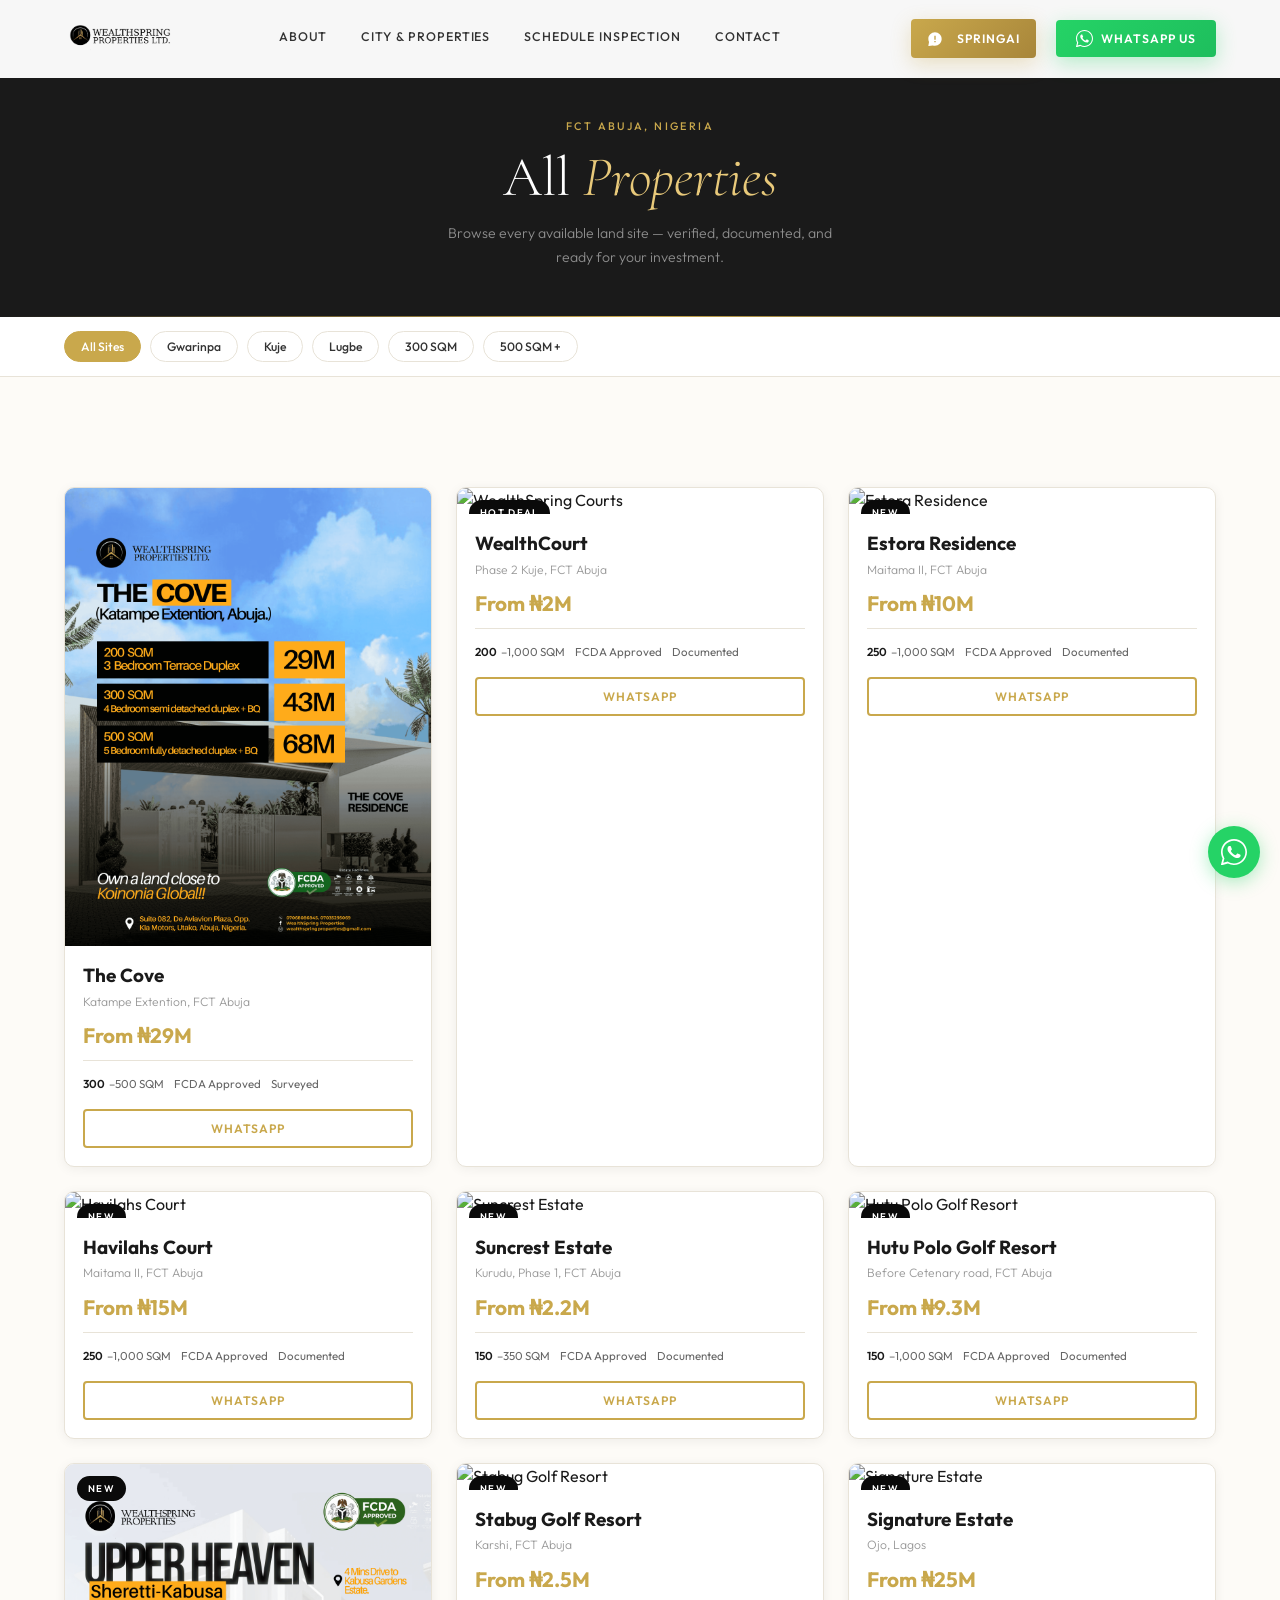
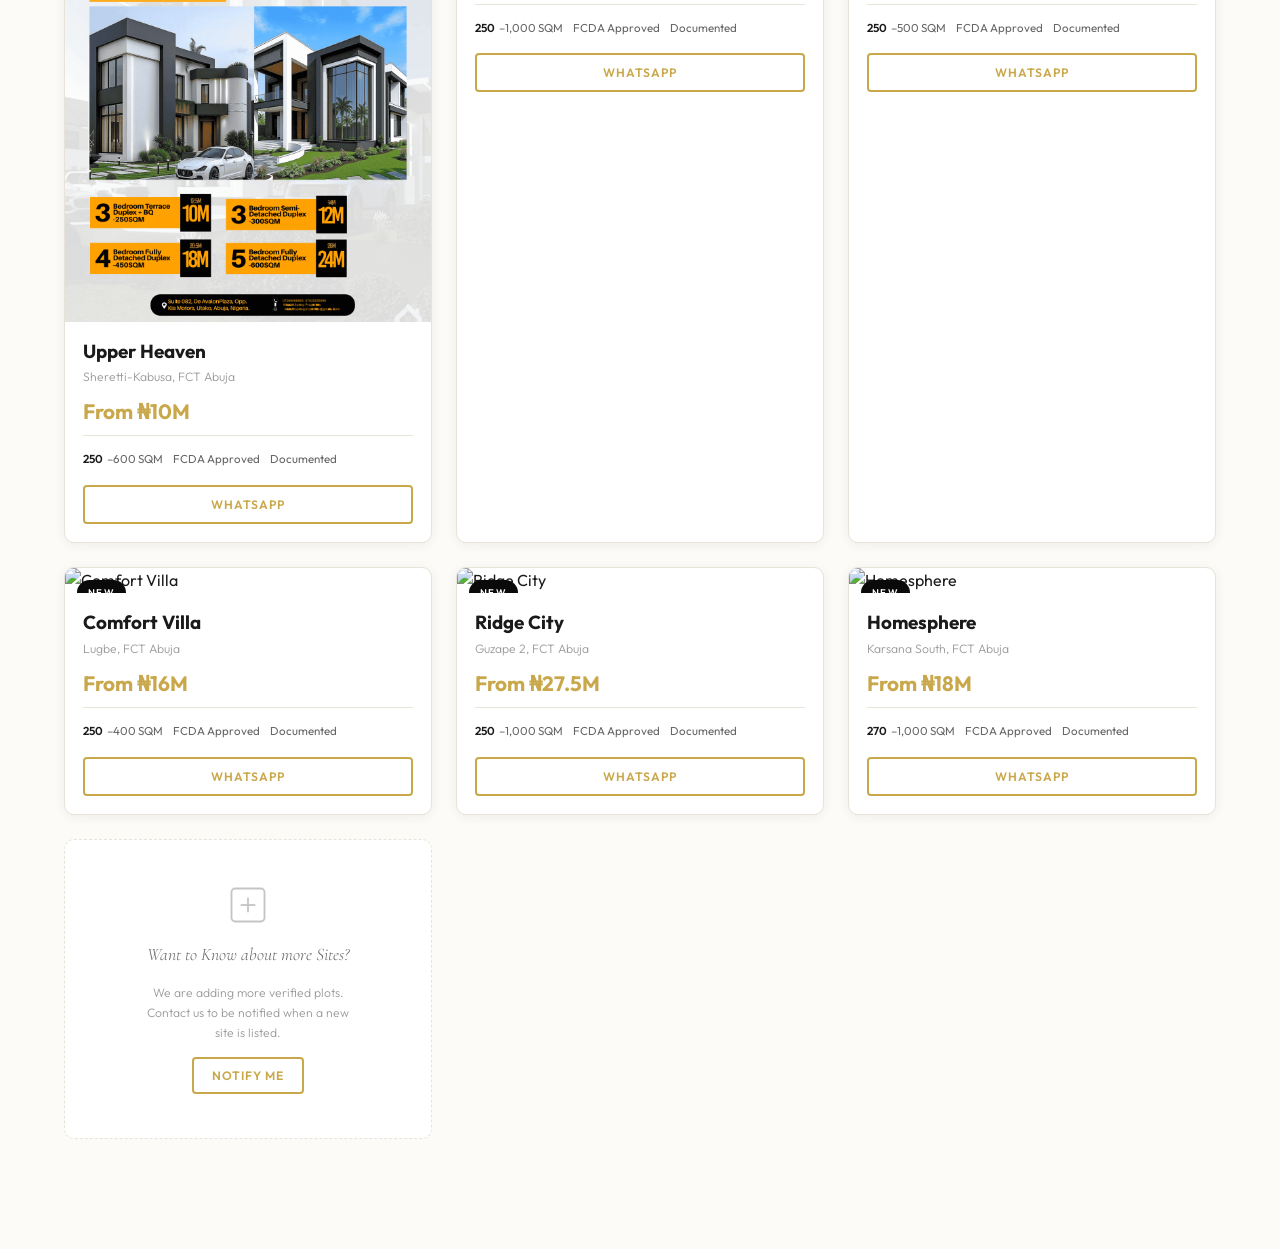
==== commit e1207e5c: "Refactor SpringAI page to display a "Coming Soon" message with centered layout and remove chat funct" ====
--- a/properties.html
+++ b/properties.html
@@ -1,698 +1,800 @@
-<!DOCTYPE html>
+<!doctype html>
 <html lang="en">
-<head>
-  <meta charset="UTF-8" />
-  <meta name="viewport" content="width=device-width, initial-scale=1.0, viewport-fit=cover" />
-  <meta name="description" content="Browse all WealthSpring Properties land listings in FCT Abuja, Nigeria." />
-  <title>Properties | WealthSpring Properties</title>
-
-  <link rel="preconnect" href="https://fonts.googleapis.com" />
-  <link rel="preconnect" href="https://fonts.gstatic.com" crossorigin />
-
-  <link rel="stylesheet" href="css/main.css" />
-  <link rel="stylesheet" href="css/navbar.css" />
-  <link rel="stylesheet" href="css/properties.css" />
-  <link rel="stylesheet" href="css/sections.css" />
-
-  <style>
-    /* Page-specific styles for the properties listing page */
-
-    .props-page-hero {
-      padding-top: var(--nav-height);
-      padding-bottom: 48px;
-      padding-left: var(--page-x);
-      padding-right: var(--page-x);
-      background: var(--black-soft);
-      text-align: center;
-      position: relative;
-    }
-
-    .props-page-hero::after {
-      content: '';
-      position: absolute;
-      bottom: 0;
-      left: 0;
-      right: 0;
-      height: 1px;
-      background: linear-gradient(90deg, transparent, var(--gold), transparent);
-    }
-
-    .props-page-hero .section-label {
-      justify-content: center;
-      margin-top: 40px;
-      margin-bottom: 12px;
-    }
-
-    .props-page-hero .section-label::before {
-      display: none;
-    }
-
-    .props-page-title {
-      font-family: var(--serif);
-      font-size: clamp(2rem, 8vw, 3.5rem);
-      font-weight: 300;
-      color: var(--white);
-      line-height: 1.1;
-      margin-bottom: 12px;
-    }
-
-    .props-page-title em {
-      font-style: italic;
-      color: var(--gold-light);
-    }
-
-    .props-page-sub {
-      font-family: var(--sans);
-      font-size: 0.88rem;
-      font-weight: 300;
-      color: rgba(255, 255, 255, 0.5);
-      max-width: 420px;
-      margin: 0 auto;
-      line-height: 1.72;
-    }
-
-    /* Filter bar */
-    .props-filter-bar {
-      background: var(--white);
-      border-bottom: 1px solid var(--gray-border);
-      padding: 14px var(--page-x);
-      display: flex;
-      gap: 9px;
-      overflow-x: auto;
-      -webkit-overflow-scrolling: touch;
-      scrollbar-width: none;
-      position: sticky;
-      top: var(--nav-height);
-      z-index: 100;
-    }
-
-    .props-filter-bar::-webkit-scrollbar {
-      display: none;
-    }
-
-    .filter-chip {
-      background: var(--white);
-      border: 1.5px solid var(--gray-border);
-      color: var(--gray-dark);
-      padding: 7px 16px;
-      border-radius: 40px;
-      font-family: var(--sans);
-      font-size: 0.76rem;
-      font-weight: 500;
-      cursor: pointer;
-      white-space: nowrap;
-      flex-shrink: 0;
-      transition: all var(--speed) var(--ease);
-      -webkit-tap-highlight-color: transparent;
-    }
-
-    .filter-chip.active {
-      background: var(--gold);
-      border-color: var(--gold);
-      color: var(--white);
-    }
-
-    .filter-chip:not(.active):hover {
-      border-color: var(--gold);
-      color: var(--gold);
-    }
-
-    /* Listings section */
-    .props-page-section {
-      padding: var(--section-y) var(--page-x);
-      background: var(--off-white);
-    }
-
-    .props-page-section .section-inner {
-      max-width: 1200px;
-    }
-
-    /* Coming soon card */
-    .property-card-placeholder {
-      background: var(--white);
-      border: 1.5px dashed var(--gray-border);
-      border-radius: var(--radius-md);
-      padding: 40px 24px;
-      display: flex;
-      flex-direction: column;
-      align-items: center;
-      justify-content: center;
-      gap: 14px;
-      text-align: center;
-      min-height: 300px;
-    }
-
-    .property-card-placeholder svg {
-      opacity: 0.25;
-    }
-
-    .property-card-placeholder h3 {
-      font-family: var(--serif);
-      font-size: 1.1rem;
-      font-weight: 300;
-      font-style: italic;
-      color: var(--gray-mid);
-    }
-
-    .property-card-placeholder p {
-      font-family: var(--sans);
-      font-size: 0.76rem;
-      font-weight: 300;
-      color: var(--gray-light);
-      line-height: 1.65;
-      max-width: 220px;
-    }
-  </style>
-</head>
-<body>
-
-
-<!-- ================================================
+  <head>
+    <meta charset="UTF-8" />
+    <meta
+      name="viewport"
+      content="width=device-width, initial-scale=1.0, viewport-fit=cover"
+    />
+    <meta
+      name="description"
+      content="Browse all WealthSpring Properties land listings in FCT Abuja, Nigeria."
+    />
+    <title>Properties | WealthSpring Properties</title>
+
+    <link rel="preconnect" href="https://fonts.googleapis.com" />
+    <link rel="preconnect" href="https://fonts.gstatic.com" crossorigin />
+
+    <link rel="stylesheet" href="css/main.css" />
+    <link rel="stylesheet" href="css/navbar.css" />
+    <link rel="stylesheet" href="css/properties.css" />
+    <link rel="stylesheet" href="css/sections.css" />
+
+    <style>
+      /* Page-specific styles for the properties listing page */
+
+      .props-page-hero {
+        padding-top: var(--nav-height);
+        padding-bottom: 48px;
+        padding-left: var(--page-x);
+        padding-right: var(--page-x);
+        background: var(--black-soft);
+        text-align: center;
+        position: relative;
+      }
+
+      .props-page-hero::after {
+        content: "";
+        position: absolute;
+        bottom: 0;
+        left: 0;
+        right: 0;
+        height: 1px;
+        background: linear-gradient(
+          90deg,
+          transparent,
+          var(--gold),
+          transparent
+        );
+      }
+
+      .props-page-hero .section-label {
+        justify-content: center;
+        margin-top: 40px;
+        margin-bottom: 12px;
+      }
+
+      .props-page-hero .section-label::before {
+        display: none;
+      }
+
+      .props-page-title {
+        font-family: var(--serif);
+        font-size: clamp(2rem, 8vw, 3.5rem);
+        font-weight: 300;
+        color: var(--white);
+        line-height: 1.1;
+        margin-bottom: 12px;
+      }
+
+      .props-page-title em {
+        font-style: italic;
+        color: var(--gold-light);
+      }
+
+      .props-page-sub {
+        font-family: var(--sans);
+        font-size: 0.88rem;
+        font-weight: 300;
+        color: rgba(255, 255, 255, 0.5);
+        max-width: 420px;
+        margin: 0 auto;
+        line-height: 1.72;
+      }
+
+      /* Filter bar */
+      .props-filter-bar {
+        background: var(--white);
+        border-bottom: 1px solid var(--gray-border);
+        padding: 14px var(--page-x);
+        display: flex;
+        gap: 9px;
+        overflow-x: auto;
+        -webkit-overflow-scrolling: touch;
+        scrollbar-width: none;
+        position: sticky;
+        top: var(--nav-height);
+        z-index: 100;
+      }
+
+      .props-filter-bar::-webkit-scrollbar {
+        display: none;
+      }
+
+      .filter-chip {
+        background: var(--white);
+        border: 1.5px solid var(--gray-border);
+        color: var(--gray-dark);
+        padding: 7px 16px;
+        border-radius: 40px;
+        font-family: var(--sans);
+        font-size: 0.76rem;
+        font-weight: 500;
+        cursor: pointer;
+        white-space: nowrap;
+        flex-shrink: 0;
+        transition: all var(--speed) var(--ease);
+        -webkit-tap-highlight-color: transparent;
+      }
+
+      .filter-chip.active {
+        background: var(--gold);
+        border-color: var(--gold);
+        color: var(--white);
+      }
+
+      .filter-chip:not(.active):hover {
+        border-color: var(--gold);
+        color: var(--gold);
+      }
+
+      /* Listings section */
+      .props-page-section {
+        padding: var(--section-y) var(--page-x);
+        background: var(--off-white);
+      }
+
+      .props-page-section .section-inner {
+        max-width: 1200px;
+      }
+
+      /* Coming soon card */
+      .property-card-placeholder {
+        background: var(--white);
+        border: 1.5px dashed var(--gray-border);
+        border-radius: var(--radius-md);
+        padding: 40px 24px;
+        display: flex;
+        flex-direction: column;
+        align-items: center;
+        justify-content: center;
+        gap: 14px;
+        text-align: center;
+        min-height: 300px;
+      }
+
+      .property-card-placeholder svg {
+        opacity: 0.25;
+      }
+
+      .property-card-placeholder h3 {
+        font-family: var(--serif);
+        font-size: 1.1rem;
+        font-weight: 300;
+        font-style: italic;
+        color: var(--gray-mid);
+      }
+
+      .property-card-placeholder p {
+        font-family: var(--sans);
+        font-size: 0.76rem;
+        font-weight: 300;
+        color: var(--gray-light);
+        line-height: 1.65;
+        max-width: 220px;
+      }
+    </style>
+  </head>
+  <body>
+    <!-- ================================================
      NAVBAR
 ================================================ -->
-<nav id="navbar" role="navigation" aria-label="Main navigation">
-  <div class="nav-inner">
-
-    <!-- Brand -->
-    <a href="index.html" class="nav-brand" aria-label="WealthSpring Properties — Home">
-    
-      <img src="assets/logo/Wealthspring Logo.png" alt="WealthSpring Properties" class="nav-logo-img" />
-    </a>
-
-    <!-- Desktop links -->
-    <div class="nav-links-desktop" role="menubar">
-      <a href="#about"      role="menuitem">About</a>
-      <a href="#properties" role="menuitem">City &amp; Properties</a>
-      <a href="#contact"    role="menuitem">Schedule Inspection</a>
-      <a href="#contact"    role="menuitem">Contact</a>
+    <nav id="navbar" role="navigation" aria-label="Main navigation">
+      <div class="nav-inner">
+        <!-- Brand -->
+        <a
+          href="index.html"
+          class="nav-brand"
+          aria-label="WealthSpring Properties — Home"
+        >
+          <img
+            src="assets/logo/Wealthspring Logo.png"
+            alt="WealthSpring Properties"
+            class="nav-logo-img"
+          />
+        </a>
+
+        <!-- Desktop links -->
+        <div class="nav-links-desktop" role="menubar">
+          <a href="#about" role="menuitem">About</a>
+          <a href="#properties" role="menuitem">City &amp; Properties</a>
+          <a href="#contact" role="menuitem">Schedule Inspection</a>
+          <a href="#contact" role="menuitem">Contact</a>
+        </div>
+
+        <!-- Desktop CTA -->
+        <div class="nav-desktop-cta">
+          <a
+            href="spring-ai.html"
+            class="btn btn-spring-ai"
+            style="padding: 10px 16px; font-size: 0.76rem; margin-right: 8px"
+          >
+            <svg
+              width="16"
+              height="16"
+              viewBox="0 0 24 24"
+              fill="none"
+              xmlns="http://www.w3.org/2000/svg"
+              style="margin-right: 6px"
+            >
+              <path
+                d="M12 2C6.48 2 2 6.48 2 12c0 1.54.36 3.05 1.05 4.42L2.05 21.95c-.03.18.05.37.21.51.17.14.39.21.62.17l5.53-1.05C9.95 21.64 10.97 22 12 22c5.52 0 10-4.48 10-10S17.52 2 12 2zm-1 13h2v2h-2v-2zm0-8h2v6h-2V7z"
+                fill="currentColor"
+              />
+            </svg>
+            SpringAI
+          </a>
+          <button
+            class="btn btn-whatsapp"
+            data-wa="general"
+            style="padding: 10px 20px; font-size: 0.76rem"
+          >
+            <svg class="wa-icon" viewBox="0 0 24 24" aria-hidden="true">
+              <path
+                d="M17.472 14.382c-.297-.149-1.758-.867-2.03-.967-.273-.099-.471-.148-.67.15-.197.297-.767.966-.94 1.164-.173.199-.347.223-.644.075-.297-.15-1.255-.463-2.39-1.475-.883-.788-1.48-1.761-1.653-2.059-.173-.297-.018-.458.13-.606.134-.133.298-.347.446-.52.149-.174.198-.298.298-.497.099-.198.05-.371-.025-.52-.075-.149-.669-1.612-.916-2.207-.242-.579-.487-.5-.669-.51-.173-.008-.371-.01-.57-.01-.198 0-.52.074-.792.372-.272.297-1.04 1.016-1.04 2.479 0 1.462 1.065 2.875 1.213 3.074.149.198 2.096 3.2 5.077 4.487.709.306 1.262.489 1.694.625.712.227 1.36.195 1.871.118.571-.085 1.758-.719 2.006-1.413.248-.694.248-1.289.173-1.413-.074-.124-.272-.198-.57-.347z"
+              />
+              <path
+                d="M12 0C5.373 0 0 5.373 0 12c0 2.125.554 4.122 1.524 5.855L.057 23.243a.75.75 0 00.916.916l5.388-1.467A11.95 11.95 0 0012 24c6.627 0 12-5.373 12-12S18.627 0 12 0zm0 22.5c-1.98 0-3.852-.538-5.464-1.48l-.39-.23-4.04 1.1 1.1-4.04-.23-.39A10.448 10.448 0 011.5 12C1.5 6.201 6.201 1.5 12 1.5S22.5 6.201 22.5 12 17.799 22.5 12 22.5z"
+              />
+            </svg>
+            WhatsApp Us
+          </button>
+        </div>
+
+        <button
+          class="nav-hamburger"
+          id="hamburger"
+          aria-label="Open navigation menu"
+          aria-expanded="false"
+          aria-controls="nav-drawer"
+        >
+          <span></span>
+          <span></span>
+          <span></span>
+        </button>
+      </div>
+    </nav>
+
+    <div class="nav-drawer" id="nav-drawer" aria-label="Navigation menu">
+      <nav class="nav-drawer-links">
+        <a href="index.html#about" class="nav-drawer-link"
+          >About <span class="link-arrow">&#8594;</span></a
+        >
+        <a href="index.html#properties" class="nav-drawer-link"
+          >City &amp; Properties <span class="link-arrow">&#8594;</span></a
+        >
+        <a href="spring-ai.html" class="nav-drawer-link"
+          >SpringAI <span class="link-arrow">&#8594;</span></a
+        >
+        <a href="index.html#contact" class="nav-drawer-link"
+          >Contact <span class="link-arrow">&#8594;</span></a
+        >
+      </nav>
+      <div class="nav-drawer-actions">
+        <a href="spring-ai.html" class="btn btn-spring-ai btn-full">
+          <svg
+            width="18"
+            height="18"
+            viewBox="0 0 24 24"
+            fill="none"
+            xmlns="http://www.w3.org/2000/svg"
+            style="margin-right: 8px"
+          >
+            <path
+              d="M12 2C6.48 2 2 6.48 2 12c0 1.54.36 3.05 1.05 4.42L2.05 21.95c-.03.18.05.37.21.51.17.14.39.21.62.17l5.53-1.05C9.95 21.64 10.97 22 12 22c5.52 0 10-4.48 10-10S17.52 2 12 2zm-1 13h2v2h-2v-2zm0-8h2v6h-2V7z"
+              fill="currentColor"
+            />
+          </svg>
+          Chat with SpringAI
+        </a>
+        <button class="btn btn-gold btn-full btn-cta" data-wa="inspection">
+          Schedule an Inspection
+        </button>
+        <button class="btn btn-whatsapp btn-full" data-wa="general">
+          WhatsApp Us
+        </button>
+      </div>
     </div>
 
-    <!-- Desktop CTA -->
-    <div class="nav-desktop-cta">
-      <a href="spring-ai.html" class="btn btn-spring-ai" style="padding: 10px 16px; font-size: 0.76rem; margin-right: 8px;">
-        <svg width="16" height="16" viewBox="0 0 24 24" fill="none" xmlns="http://www.w3.org/2000/svg" style="margin-right: 6px;">
-          <path d="M12 2C6.48 2 2 6.48 2 12c0 1.54.36 3.05 1.05 4.42L2.05 21.95c-.03.18.05.37.21.51.17.14.39.21.62.17l5.53-1.05C9.95 21.64 10.97 22 12 22c5.52 0 10-4.48 10-10S17.52 2 12 2zm-1 13h2v2h-2v-2zm0-8h2v6h-2V7z" fill="currentColor"/>
-        </svg>
-        SpringAI
-      </a>
-      <button class="btn btn-whatsapp" data-wa="general" style="padding: 10px 20px; font-size: 0.76rem;">
-        <svg class="wa-icon" viewBox="0 0 24 24" aria-hidden="true">
-          <path d="M17.472 14.382c-.297-.149-1.758-.867-2.03-.967-.273-.099-.471-.148-.67.15-.197.297-.767.966-.94 1.164-.173.199-.347.223-.644.075-.297-.15-1.255-.463-2.39-1.475-.883-.788-1.48-1.761-1.653-2.059-.173-.297-.018-.458.13-.606.134-.133.298-.347.446-.52.149-.174.198-.298.298-.497.099-.198.05-.371-.025-.52-.075-.149-.669-1.612-.916-2.207-.242-.579-.487-.5-.669-.51-.173-.008-.371-.01-.57-.01-.198 0-.52.074-.792.372-.272.297-1.04 1.016-1.04 2.479 0 1.462 1.065 2.875 1.213 3.074.149.198 2.096 3.2 5.077 4.487.709.306 1.262.489 1.694.625.712.227 1.36.195 1.871.118.571-.085 1.758-.719 2.006-1.413.248-.694.248-1.289.173-1.413-.074-.124-.272-.198-.57-.347z"/>
-          <path d="M12 0C5.373 0 0 5.373 0 12c0 2.125.554 4.122 1.524 5.855L.057 23.243a.75.75 0 00.916.916l5.388-1.467A11.95 11.95 0 0012 24c6.627 0 12-5.373 12-12S18.627 0 12 0zm0 22.5c-1.98 0-3.852-.538-5.464-1.48l-.39-.23-4.04 1.1 1.1-4.04-.23-.39A10.448 10.448 0 011.5 12C1.5 6.201 6.201 1.5 12 1.5S22.5 6.201 22.5 12 17.799 22.5 12 22.5z"/>
-        </svg>
-        WhatsApp Us
-      </button>
-    </div>
-
-    <button
-      class="nav-hamburger"
-      id="hamburger"
-      aria-label="Open navigation menu"
-      aria-expanded="false"
-      aria-controls="nav-drawer"
-    >
-      <span></span>
-      <span></span>
-      <span></span>
-    </button>
-
-  </div>
-</nav>
-
-<div class="nav-drawer" id="nav-drawer" aria-label="Navigation menu">
-  <nav class="nav-drawer-links">
-    <a href="index.html#about"      class="nav-drawer-link">About <span class="link-arrow">&#8594;</span></a>
-    <a href="index.html#properties" class="nav-drawer-link">City &amp; Properties <span class="link-arrow">&#8594;</span></a>
-    <a href="spring-ai.html"        class="nav-drawer-link">SpringAI <span class="link-arrow">&#8594;</span></a>
-    <a href="index.html#contact"    class="nav-drawer-link">Contact <span class="link-arrow">&#8594;</span></a>
-  </nav>
-  <div class="nav-drawer-actions">
-    <a href="spring-ai.html" class="btn btn-spring-ai btn-full">
-      <svg width="18" height="18" viewBox="0 0 24 24" fill="none" xmlns="http://www.w3.org/2000/svg" style="margin-right: 8px;">
-        <path d="M12 2C6.48 2 2 6.48 2 12c0 1.54.36 3.05 1.05 4.42L2.05 21.95c-.03.18.05.37.21.51.17.14.39.21.62.17l5.53-1.05C9.95 21.64 10.97 22 12 22c5.52 0 10-4.48 10-10S17.52 2 12 2zm-1 13h2v2h-2v-2zm0-8h2v6h-2V7z" fill="currentColor"/>
-      </svg>
-      Chat with SpringAI
-    </a>
-    <button class="btn btn-gold btn-full btn-cta" data-wa="inspection">Schedule an Inspection</button>
-    <button class="btn btn-whatsapp btn-full" data-wa="general">WhatsApp Us</button>
-  </div>
-</div>
-
-
-<!-- ================================================
+    <!-- ================================================
      PAGE HERO
 ================================================ -->
-<div class="props-page-hero">
-  <span class="section-label">FCT Abuja, Nigeria</span>
-  <h1 class="props-page-title">All <em>Properties</em></h1>
-  <p class="props-page-sub">
-    Browse every available land site — verified, documented, and ready for your investment.
-  </p>
-</div>
-
-
-<!-- ================================================
+    <div class="props-page-hero">
+      <span class="section-label">FCT Abuja, Nigeria</span>
+      <h1 class="props-page-title">All <em>Properties</em></h1>
+      <p class="props-page-sub">
+        Browse every available land site — verified, documented, and ready for
+        your investment.
+      </p>
+    </div>
+
+    <!-- ================================================
      FILTER BAR
 ================================================ -->
-<div class="props-filter-bar" role="group" aria-label="Filter properties">
-  <button class="filter-chip active" data-filter="all">All Sites</button>
-  <button class="filter-chip" data-filter="gwarinpa">Gwarinpa</button>
-  <button class="filter-chip" data-filter="kuje">Kuje</button>
-  <button class="filter-chip" data-filter="lugbe">Lugbe</button>
-  <button class="filter-chip" data-filter="300sqm">300 SQM</button>
-  <button class="filter-chip" data-filter="500sqm">500 SQM +</button>
-</div>
-
-
-<!-- ================================================
+    <div class="props-filter-bar" role="group" aria-label="Filter properties">
+      <button class="filter-chip active" data-filter="all">All Sites</button>
+      <button class="filter-chip" data-filter="gwarinpa">Gwarinpa</button>
+      <button class="filter-chip" data-filter="kuje">Kuje</button>
+      <button class="filter-chip" data-filter="lugbe">Lugbe</button>
+      <button class="filter-chip" data-filter="300sqm">300 SQM</button>
+      <button class="filter-chip" data-filter="500sqm">500 SQM +</button>
+    </div>
+
+    <!-- ================================================
      LISTINGS
 ================================================ -->
-<section class="props-page-section">
-  <div class="section-inner">
-    <div class="properties-grid">
-
-      <!-- Card 1 -->
-      <article
-        class="property-card fade-up"
-        data-property="site-alpha"
-        role="button"
-        tabindex="0"
-        aria-label="View details for Greenfield Estate Site Alpha"
-      >
-        <div class="property-card-img-wrap">
-          <!--
+    <section class="props-page-section">
+      <div class="section-inner">
+        <div class="properties-grid">
+          <!-- Card 1 -->
+          <article
+            class="property-card fade-up"
+            data-property="site-alpha">
+            <div class="property-card-img-wrap">
+              <!--
             Replace placeholder with:
             <img src="assets/images/properties/site-alpha.jpg" alt="Greenfield Estate" class="property-card-img" />
           -->
-          <img src="assets/images/properties/Wealthspring The Cove.png" alt="Greenfield Estate" class="property-card-img" />
-        </div>
-
-        <div class="property-card-body">
-          <h3 class="property-card-name">The Cove</h3>
-          <p class="property-card-location">Katampe Extention, FCT Abuja</p>
-          <div class="property-card-price-row">
-            <span class="property-card-price">From &#8358;29M</span>
-            <span class="property-card-price-note"></span>
-          </div>
-          <div class="property-card-meta">
-            <span class="property-meta-tag"><strong>300</strong>&ndash;500 SQM</span>
-            <span class="property-meta-tag">FCDA Approved</span>
-            <span class="property-meta-tag">Surveyed</span>
-          </div>
-          <div class="property-card-actions">
-            <button class="btn btn-gold">View Details</button>
-            <button class="btn btn-outline-gold" data-wa="enquiry">WhatsApp</button>
+              <img
+                src="assets/images/properties/Wealthspring The Cove.png"
+                alt="Greenfield Estate"
+                class="property-card-img"
+              />
+            </div>
+
+            <div class="property-card-body">
+              <h3 class="property-card-name">The Cove</h3>
+              <p class="property-card-location">Katampe Extention, FCT Abuja</p>
+              <div class="property-card-price-row">
+                <span class="property-card-price">From &#8358;29M</span>
+                <span class="property-card-price-note"></span>
+              </div>
+              <div class="property-card-meta">
+                <span class="property-meta-tag"
+                  ><strong>300</strong>&ndash;500 SQM</span
+                >
+                <span class="property-meta-tag">FCDA Approved</span>
+                <span class="property-meta-tag">Surveyed</span>
+              </div>
+              <div class="property-card-actions">
+                <button class="btn btn-outline-gold" data-wa="enquiry">
+                  WhatsApp
+                </button>
+              </div>
+            </div>
+          </article>
+
+          <!-- Card 2 -->
+          <article
+            class="property-card fade-up"
+            data-property="site-beta">
+            <div class="property-card-img-wrap">
+              <img
+                src="assets/images/properties/Wealthspring wealthcourt 6.png"
+                alt="WealthSpring Courts"
+                class="property-card-img"
+              />
+              <span class="property-badge property-badge-dark">Hot Deal</span>
+            </div>
+            <div class="property-card-body">
+              <h3 class="property-card-name">WealthCourt</h3>
+              <p class="property-card-location">Phase 2 Kuje, FCT Abuja</p>
+              <div class="property-card-price-row">
+                <span class="property-card-price">From &#8358;2M</span>
+                <span class="property-card-price-note"></span>
+              </div>
+              <div class="property-card-meta">
+                <span class="property-meta-tag"
+                  ><strong>200</strong>&ndash;1,000 SQM</span
+                >
+                <span class="property-meta-tag">FCDA Approved</span>
+                <span class="property-meta-tag">Documented</span>
+              </div>
+              <div class="property-card-actions">
+                <button class="btn btn-outline-gold" data-wa="enquiry">
+                  WhatsApp
+                </button>
+              </div>
+            </div>
+          </article>
+
+          <!-- Card 3 -->
+          <article
+            class="property-card fade-up"
+            data-property="site-gamma">
+            <div class="property-card-img-wrap">
+              <img
+                src="assets/images/properties/Wealthspring Estora Residence UPDATED.png"
+                alt="Estora Residence"
+                class="property-card-img"
+              />
+              <span class="property-badge property-badge-dark">New</span>
+            </div>
+            <div class="property-card-body">
+              <h3 class="property-card-name">Estora Residence</h3>
+              <p class="property-card-location">Maitama II, FCT Abuja</p>
+              <div class="property-card-price-row">
+                <span class="property-card-price">From &#8358;10M</span>
+                <span class="property-card-price-note"></span>
+              </div>
+              <div class="property-card-meta">
+                <span class="property-meta-tag"
+                  ><strong>250</strong>&ndash;1,000 SQM</span
+                >
+                <span class="property-meta-tag">FCDA Approved</span>
+                <span class="property-meta-tag">Documented</span>
+              </div>
+              <div class="property-card-actions">
+                <button class="btn btn-outline-gold" data-wa="enquiry">
+                  WhatsApp
+                </button>
+              </div>
+            </div>
+          </article>
+
+          <!-- Card 4 -->
+          <article
+            class="property-card fade-up"
+            data-property="havilahs-court">
+            <div class="property-card-img-wrap">
+              <img
+                src="assets/images/properties/Havilahs Court.png"
+                alt="Havilahs Court"
+                class="property-card-img"
+              />
+              <span class="property-badge property-badge-dark">New</span>
+            </div>
+            <div class="property-card-body">
+              <h3 class="property-card-name">Havilahs Court</h3>
+              <p class="property-card-location">Maitama II, FCT Abuja</p>
+              <div class="property-card-price-row">
+                <span class="property-card-price">From &#8358;15M</span>
+                <span class="property-card-price-note"></span>
+              </div>
+              <div class="property-card-meta">
+                <span class="property-meta-tag"
+                  ><strong>250</strong>&ndash;1,000 SQM</span
+                >
+                <span class="property-meta-tag">FCDA Approved</span>
+                <span class="property-meta-tag">Documented</span>
+              </div>
+              <div class="property-card-actions">
+                <button class="btn btn-outline-gold" data-wa="enquiry">
+                  WhatsApp
+                </button>
+              </div>
+            </div>
+          </article>
+
+          <article
+            class="property-card fade-up"
+            data-property="suncrest-estate">
+            <div class="property-card-img-wrap">
+              <img
+                src="assets/images/properties/Suncrest Estate.png"
+                alt="Suncrest Estate"
+                class="property-card-img"
+              />
+              <span class="property-badge property-badge-dark">New</span>
+            </div>
+            <div class="property-card-body">
+              <h3 class="property-card-name">Suncrest Estate</h3>
+              <p class="property-card-location">Kurudu, Phase 1, FCT Abuja</p>
+              <div class="property-card-price-row">
+                <span class="property-card-price">From &#8358;2.2M</span>
+                <span class="property-card-price-note"></span>
+              </div>
+              <div class="property-card-meta">
+                <span class="property-meta-tag"
+                  ><strong>150</strong>&ndash;350 SQM</span
+                >
+                <span class="property-meta-tag">FCDA Approved</span>
+                <span class="property-meta-tag">Documented</span>
+              </div>
+              <div class="property-card-actions">
+                <button class="btn btn-outline-gold" data-wa="enquiry">
+                  WhatsApp
+                </button>
+              </div>
+            </div>
+          </article>
+
+          <article
+            class="property-card fade-up"
+            data-property="hutu-polo">
+            <div class="property-card-img-wrap">
+              <img
+                src="assets/images/properties/HUTU POLO ESTATE.png"
+                alt="Hutu Polo Golf Resort"
+                class="property-card-img"
+              />
+              <span class="property-badge property-badge-dark">New</span>
+            </div>
+            <div class="property-card-body">
+              <h3 class="property-card-name">Hutu Polo Golf Resort</h3>
+              <p class="property-card-location">
+                Before Cetenary road, FCT Abuja
+              </p>
+              <div class="property-card-price-row">
+                <span class="property-card-price">From &#8358;9.3M</span>
+                <span class="property-card-price-note"></span>
+              </div>
+              <div class="property-card-meta">
+                <span class="property-meta-tag"
+                  ><strong>150</strong>&ndash;1,000 SQM</span
+                >
+                <span class="property-meta-tag">FCDA Approved</span>
+                <span class="property-meta-tag">Documented</span>
+              </div>
+              <div class="property-card-actions">
+                <button class="btn btn-outline-gold" data-wa="enquiry">
+                  WhatsApp
+                </button>
+              </div>
+            </div>
+          </article>
+
+          <article
+            class="property-card fade-up"
+            data-property="upper-heaven">
+            <div class="property-card-img-wrap">
+              <img
+                src="assets/images/properties/Wealthspring Pyakasa Ediited.png"
+                alt="Havilahs Court"
+                class="property-card-img"
+              />
+              <span class="property-badge property-badge-dark">New</span>
+            </div>
+            <div class="property-card-body">
+              <h3 class="property-card-name">Upper Heaven</h3>
+              <p class="property-card-location">Sheretti-Kabusa, FCT Abuja</p>
+              <div class="property-card-price-row">
+                <span class="property-card-price">From &#8358;10M</span>
+                <span class="property-card-price-note"></span>
+              </div>
+              <div class="property-card-meta">
+                <span class="property-meta-tag"
+                  ><strong>250</strong>&ndash;600 SQM</span
+                >
+                <span class="property-meta-tag">FCDA Approved</span>
+                <span class="property-meta-tag">Documented</span>
+              </div>
+              <div class="property-card-actions">
+                <button class="btn btn-outline-gold" data-wa="enquiry">
+                  WhatsApp
+                </button>
+              </div>
+            </div>
+          </article>
+
+          <article
+            class="property-card fade-up"
+            data-property="stabug-golf">
+            <div class="property-card-img-wrap">
+              <img
+                src="assets/images/properties/Wealthspring Stabug golf.png"
+                alt="Stabug Golf Resort"
+                class="property-card-img"
+              />
+              <span class="property-badge property-badge-dark">New</span>
+            </div>
+            <div class="property-card-body">
+              <h3 class="property-card-name">Stabug Golf Resort</h3>
+              <p class="property-card-location">Karshi, FCT Abuja</p>
+              <div class="property-card-price-row">
+                <span class="property-card-price">From &#8358;2.5M</span>
+                <span class="property-card-price-note"></span>
+              </div>
+              <div class="property-card-meta">
+                <span class="property-meta-tag"
+                  ><strong>250</strong>&ndash;1,000 SQM</span
+                >
+                <span class="property-meta-tag">FCDA Approved</span>
+                <span class="property-meta-tag">Documented</span>
+              </div>
+              <div class="property-card-actions">
+                <button class="btn btn-outline-gold" data-wa="enquiry">
+                  WhatsApp
+                </button>
+              </div>
+            </div>
+          </article>
+
+          <article
+            class="property-card fade-up"
+            data-property="signature-estate">
+            <div class="property-card-img-wrap">
+              <img
+                src="assets/images/properties/Wealthspring Signature estate.png"
+                alt="Signature Estate"
+                class="property-card-img"
+              />
+              <span class="property-badge property-badge-dark">New</span>
+            </div>
+            <div class="property-card-body">
+              <h3 class="property-card-name">Signature Estate</h3>
+              <p class="property-card-location">Ojo, Lagos</p>
+              <div class="property-card-price-row">
+                <span class="property-card-price">From &#8358;25M</span>
+                <span class="property-card-price-note"></span>
+              </div>
+              <div class="property-card-meta">
+                <span class="property-meta-tag"
+                  ><strong>250</strong>&ndash;500 SQM</span
+                >
+                <span class="property-meta-tag">FCDA Approved</span>
+                <span class="property-meta-tag">Documented</span>
+              </div>
+              <div class="property-card-actions">
+                <button class="btn btn-outline-gold" data-wa="enquiry">
+                  WhatsApp
+                </button>
+              </div>
+            </div>
+          </article>
+
+          <article
+            class="property-card fade-up"
+            data-property="comfort-villa">
+            <div class="property-card-img-wrap">
+              <img
+                src="assets/images/properties/Comfort Villa Redesign.png"
+                alt="Comfort Villa"
+                class="property-card-img"
+              />
+              <span class="property-badge property-badge-dark">New</span>
+            </div>
+            <div class="property-card-body">
+              <h3 class="property-card-name">Comfort Villa</h3>
+              <p class="property-card-location">Lugbe, FCT Abuja</p>
+              <div class="property-card-price-row">
+                <span class="property-card-price">From &#8358;16M</span>
+                <span class="property-card-price-note"></span>
+              </div>
+              <div class="property-card-meta">
+                <span class="property-meta-tag"
+                  ><strong>250</strong>&ndash;400 SQM</span
+                >
+                <span class="property-meta-tag">FCDA Approved</span>
+                <span class="property-meta-tag">Documented</span>
+              </div>
+              <div class="property-card-actions">
+                <button class="btn btn-outline-gold" data-wa="enquiry">
+                  WhatsApp
+                </button>
+              </div>
+            </div>
+          </article>
+
+          <article
+            class="property-card fade-up"
+            data-property="ridge-city ">
+            <div class="property-card-img-wrap">
+              <img
+                src="assets/images/properties/Ridge City Redesign.png"
+                alt="Ridge City"
+                class="property-card-img"
+              />
+              <span class="property-badge property-badge-dark">New</span>
+            </div>
+            <div class="property-card-body">
+              <h3 class="property-card-name">Ridge City</h3>
+              <p class="property-card-location">Guzape 2, FCT Abuja</p>
+              <div class="property-card-price-row">
+                <span class="property-card-price">From &#8358;27.5M</span>
+                <span class="property-card-price-note"></span>
+              </div>
+              <div class="property-card-meta">
+                <span class="property-meta-tag"
+                  ><strong>250</strong>&ndash;1,000 SQM</span
+                >
+                <span class="property-meta-tag">FCDA Approved</span>
+                <span class="property-meta-tag">Documented</span>
+              </div>
+              <div class="property-card-actions">
+                <button class="btn btn-outline-gold" data-wa="enquiry">
+                  WhatsApp
+                </button>
+              </div>
+            </div>
+          </article>
+
+          <article
+            class="property-card fade-up"
+            data-property="homesphere">
+            <div class="property-card-img-wrap">
+              <img
+                src="assets/images/properties/Homesphere Redesign.png"
+                alt="Homesphere"
+                class="property-card-img"
+              />
+              <span class="property-badge property-badge-dark">New</span>
+            </div>
+            <div class="property-card-body">
+              <h3 class="property-card-name">Homesphere</h3>
+              <p class="property-card-location">Karsana South, FCT Abuja</p>
+              <div class="property-card-price-row">
+                <span class="property-card-price">From &#8358;18M</span>
+                <span class="property-card-price-note"></span>
+              </div>
+              <div class="property-card-meta">
+                <span class="property-meta-tag"
+                  ><strong>270</strong>&ndash;1,000 SQM</span
+                >
+                <span class="property-meta-tag">FCDA Approved</span>
+                <span class="property-meta-tag">Documented</span>
+              </div>
+              <div class="property-card-actions">
+                <button class="btn btn-outline-gold" data-wa="enquiry">
+                  WhatsApp
+                </button>
+              </div>
+            </div>
+          </article>
+
+          <!-- Coming soon placeholder -->
+          <div class="property-card-placeholder fade-up">
+            <svg
+              width="44"
+              height="44"
+              viewBox="0 0 24 24"
+              fill="none"
+              stroke="currentColor"
+              stroke-width="1"
+              aria-hidden="true"
+            >
+              <rect x="3" y="3" width="18" height="18" rx="2" />
+              <line x1="12" y1="8" x2="12" y2="16" />
+              <line x1="8" y1="12" x2="16" y2="12" />
+            </svg>
+            <h3>Want to Know about more Sites?</h3>
+            <p>
+              We are adding more verified plots. Contact us to be notified when
+              a new site is listed.
+            </p>
+            <button
+              class="btn btn-outline-gold"
+              data-wa="general"
+              style="font-size: 0.76rem; padding: 9px 18px"
+            >
+              Notify Me
+            </button>
           </div>
         </div>
-      </article>
-
-      <!-- Card 2 -->
-      <article
-        class="property-card fade-up"
-        data-property="site-beta"
-        role="button"
-        tabindex="0"
-        aria-label="View details for WealthSpring Courts Site Beta"
-      >
-        <div class="property-card-img-wrap">
-          <img src="assets/images/properties/Wealthspring wealthcourt 6.png" alt="WealthSpring Courts" class="property-card-img" />
-          <span class="property-badge property-badge-dark">Hot Deal</span>
-        </div>
-        <div class="property-card-body">
-          <h3 class="property-card-name">WealthCourt</h3>
-          <p class="property-card-location">Phase 2 Kuje, FCT Abuja</p>
-          <div class="property-card-price-row">
-            <span class="property-card-price">From &#8358;2M</span>
-            <span class="property-card-price-note"></span>
-          </div>
-          <div class="property-card-meta">
-            <span class="property-meta-tag"><strong>200</strong>&ndash;1,000 SQM</span>
-            <span class="property-meta-tag">FCDA Approved</span>
-            <span class="property-meta-tag">Documented</span>
-          </div>
-          <div class="property-card-actions">
-            <button class="btn btn-gold">View Details</button>
-            <button class="btn btn-outline-gold" data-wa="enquiry">WhatsApp</button>
-          </div>
-        </div>
-      </article>
-
-      <!-- Card 3 -->
-      <article
-        class="property-card fade-up"
-        data-property="site-gamma"
-        role="button"
-        tabindex="0"
-        aria-label="View details for Springview Gardens Site Gamma"
-      >
-        <div class="property-card-img-wrap">
-          <img src="assets/images/properties/Wealthspring Estora Residence UPDATED.png" alt="Estora Residence" class="property-card-img" />
-          <span class="property-badge property-badge-dark">New</span>
-        </div>
-        <div class="property-card-body">
-          <h3 class="property-card-name">Estora Residence</h3>
-          <p class="property-card-location">Maitama II, FCT Abuja</p>
-          <div class="property-card-price-row">
-            <span class="property-card-price">From &#8358;10M</span>
-            <span class="property-card-price-note"></span>
-          </div>
-          <div class="property-card-meta">
-            <span class="property-meta-tag"><strong>250</strong>&ndash;1,000 SQM</span>
-            <span class="property-meta-tag">FCDA Approved</span>
-            <span class="property-meta-tag">Documented</span>
-          </div>
-          <div class="property-card-actions">
-            <button class="btn btn-gold">View Details</button>
-            <button class="btn btn-outline-gold" data-wa="enquiry">WhatsApp</button>
-          </div>
-        </div>
-      </article>
-
-      <!-- Card 4 -->
-      <article
-        class="property-card fade-up"
-        data-property="havilahs-court"
-        role="button"
-        tabindex="0"
-        aria-label="View details for Havilahs Court"
-      >
-        <div class="property-card-img-wrap">
-          <img src="assets/images/properties/Havilahs Court.png"   alt="Havilahs Court" class="property-card-img" />
-          <span class="property-badge property-badge-dark">New</span>
-        </div>
-        <div class="property-card-body">
-          <h3 class="property-card-name">Havilahs Court</h3>
-          <p class="property-card-location">Maitama II, FCT Abuja</p>
-          <div class="property-card-price-row">
-            <span class="property-card-price">From &#8358;15M</span>
-            <span class="property-card-price-note"></span>
-          </div>
-          <div class="property-card-meta">
-            <span class="property-meta-tag"><strong>250</strong>&ndash;1,000 SQM</span>
-            <span class="property-meta-tag">FCDA Approved</span>
-            <span class="property-meta-tag">Documented</span>
-          </div>
-          <div class="property-card-actions">
-            <button class="btn btn-gold">View Details</button>
-            <button class="btn btn-outline-gold" data-wa="enquiry">WhatsApp</button>
-          </div>
-        </div>
-      </article>
-
-      <article
-        class="property-card fade-up"
-        data-property="suncrest-estate"
-        role="button"
-        tabindex="0"
-        aria-label="View details for Suncrest Estate"
-      >
-        <div class="property-card-img-wrap">
-          <img src="assets/images/properties/Suncrest Estate.png"   alt="Suncrest Estate" class="property-card-img" />
-          <span class="property-badge property-badge-dark">New</span>
-        </div>
-        <div class="property-card-body">
-          <h3 class="property-card-name">Suncrest Estate</h3>
-          <p class="property-card-location">Kurudu, Phase 1, FCT Abuja</p>
-          <div class="property-card-price-row">
-            <span class="property-card-price">From &#8358;2.2M</span>
-            <span class="property-card-price-note"></span>
-          </div>
-          <div class="property-card-meta">
-            <span class="property-meta-tag"><strong>150</strong>&ndash;350 SQM</span>
-            <span class="property-meta-tag">FCDA Approved</span>
-            <span class="property-meta-tag">Documented</span>
-          </div>
-          <div class="property-card-actions">
-            <button class="btn btn-gold">View Details</button>
-            <button class="btn btn-outline-gold" data-wa="enquiry">WhatsApp</button>
-          </div>
-        </div>
-      </article>
-
-      <article
-        class="property-card fade-up"
-        data-property="hutu-polo"
-        role="button"
-        tabindex="0"
-        aria-label="View details for Hutu Polo Golf Resort"
-      >
-        <div class="property-card-img-wrap">
-          <img src="assets/images/properties/HUTU POLO ESTATE.png" alt="Hutu Polo Golf Resort" class="property-card-img" />
-          <span class="property-badge property-badge-dark">New</span>
-        </div>
-        <div class="property-card-body">
-          <h3 class="property-card-name">Hutu Polo Golf Resort</h3>
-          <p class="property-card-location">Before Cetenary road, FCT Abuja</p>
-          <div class="property-card-price-row">
-            <span class="property-card-price">From &#8358;9.3M</span>
-            <span class="property-card-price-note"></span>
-          </div>
-          <div class="property-card-meta">
-            <span class="property-meta-tag"><strong>150</strong>&ndash;1,000 SQM</span>
-            <span class="property-meta-tag">FCDA Approved</span>
-            <span class="property-meta-tag">Documented</span>
-          </div>
-          <div class="property-card-actions">
-            <button class="btn btn-gold">View Details</button>
-            <button class="btn btn-outline-gold" data-wa="enquiry">WhatsApp</button>
-          </div>
-        </div>
-      </article>
-
-      <article
-        class="property-card fade-up"
-        data-property="upper-heaven"
-        role="button"
-        tabindex="0"
-        aria-label="View details for Upper Heaven"
-      >
-        <div class="property-card-img-wrap">
-          <img src="assets/images/properties/Wealthspring Pyakasa Ediited.png" alt="Havilahs Court" class="property-card-img" />
-          <span class="property-badge property-badge-dark">New</span>
-        </div>
-        <div class="property-card-body">
-          <h3 class="property-card-name">Upper Heaven</h3>
-          <p class="property-card-location">Sheretti-Kabusa, FCT Abuja</p>
-          <div class="property-card-price-row">
-            <span class="property-card-price">From &#8358;10M</span>
-            <span class="property-card-price-note"></span>
-          </div>
-          <div class="property-card-meta">
-            <span class="property-meta-tag"><strong>250</strong>&ndash;600 SQM</span>
-            <span class="property-meta-tag">FCDA Approved</span>
-            <span class="property-meta-tag">Documented</span>
-          </div>
-          <div class="property-card-actions">
-            <button class="btn btn-gold">View Details</button>
-            <button class="btn btn-outline-gold" data-wa="enquiry">WhatsApp</button>
-          </div>
-        </div>
-      </article>
-
-      <article
-        class="property-card fade-up"
-        data-property="stabug-golf"
-        role="button"
-        tabindex="0"
-        aria-label="View details for Stabug Golf Resort"
-      >
-        <div class="property-card-img-wrap">
-          <img src="assets/images/properties/Wealthspring Stabug golf.png" alt="Stabug Golf Resort" class="property-card-img" />
-          <span class="property-badge property-badge-dark">New</span>
-        </div>
-        <div class="property-card-body">
-          <h3 class="property-card-name">Stabug Golf Resort</h3>
-          <p class="property-card-location">Karshi, FCT Abuja</p>
-          <div class="property-card-price-row">
-            <span class="property-card-price">From &#8358;2.5M</span>
-            <span class="property-card-price-note"></span>
-          </div>
-          <div class="property-card-meta">
-            <span class="property-meta-tag"><strong>250</strong>&ndash;1,000 SQM</span>
-            <span class="property-meta-tag">FCDA Approved</span>
-            <span class="property-meta-tag">Documented</span>
-          </div>
-          <div class="property-card-actions">
-            <button class="btn btn-gold">View Details</button>
-            <button class="btn btn-outline-gold" data-wa="enquiry">WhatsApp</button>
-          </div>
-        </div>
-      </article>
-
-      <article
-        class="property-card fade-up"
-        data-property="signature-estate"
-        role="button"
-        tabindex="0"
-        aria-label="View details for Signature Estate"
-      >
-        <div class="property-card-img-wrap">
-          <img src="assets/images/properties/Wealthspring Signature estate.png" alt="Signature Estate" class="property-card-img" />
-          <span class="property-badge property-badge-dark">New</span>
-        </div>
-        <div class="property-card-body">
-          <h3 class="property-card-name">Signature Estate</h3>
-          <p class="property-card-location">Ojo, Lagos</p>
-          <div class="property-card-price-row">
-            <span class="property-card-price">From &#8358;25M</span>
-            <span class="property-card-price-note"></span>
-          </div>
-          <div class="property-card-meta">
-            <span class="property-meta-tag"><strong>250</strong>&ndash;500 SQM</span>
-            <span class="property-meta-tag">FCDA Approved</span>
-            <span class="property-meta-tag">Documented</span>
-          </div>
-          <div class="property-card-actions">
-            <button class="btn btn-gold">View Details</button>
-            <button class="btn btn-outline-gold" data-wa="enquiry">WhatsApp</button>
-          </div>
-        </div>
-      </article>
-
-      <article
-        class="property-card fade-up"
-        data-property="comfort-villa"
-        role="button"
-        tabindex="0"
-        aria-label="View details for Comfort Villa"
-      >
-        <div class="property-card-img-wrap">
-          <img src="assets/images/properties/Comfort Villa Redesign.png" alt="Comfort Villa" class="property-card-img" />
-          <span class="property-badge property-badge-dark">New</span>
-        </div>
-        <div class="property-card-body">
-          <h3 class="property-card-name">Comfort Villa</h3>
-          <p class="property-card-location">Lugbe, FCT Abuja</p>
-          <div class="property-card-price-row">
-            <span class="property-card-price">From &#8358;16M</span>
-            <span class="property-card-price-note"></span>
-          </div>
-          <div class="property-card-meta">
-            <span class="property-meta-tag"><strong>250</strong>&ndash;400 SQM</span>
-            <span class="property-meta-tag">FCDA Approved</span>
-            <span class="property-meta-tag">Documented</span>
-          </div>
-          <div class="property-card-actions">
-            <button class="btn btn-gold">View Details</button>
-            <button class="btn btn-outline-gold" data-wa="enquiry">WhatsApp</button>
-          </div>
-        </div>
-      </article>
-
-      <article
-        class="property-card fade-up"
-        data-property="ridge-city "
-        role="button"
-        tabindex="0"
-        aria-label="View details for Ridge City "
-      >
-        <div class="property-card-img-wrap">
-          <img src="assets/images/properties/Ridge City Redesign.png" alt="Ridge City" class="property-card-img" />
-          <span class="property-badge property-badge-dark">New</span>
-        </div>
-        <div class="property-card-body">
-          <h3 class="property-card-name">Ridge City</h3>
-          <p class="property-card-location">Guzape 2, FCT Abuja</p>
-          <div class="property-card-price-row">
-            <span class="property-card-price">From &#8358;27.5M</span>
-            <span class="property-card-price-note"></span>
-          </div>
-          <div class="property-card-meta">
-            <span class="property-meta-tag"><strong>250</strong>&ndash;1,000 SQM</span>
-            <span class="property-meta-tag">FCDA Approved</span>
-            <span class="property-meta-tag">Documented</span>
-          </div>
-          <div class="property-card-actions">
-            <button class="btn btn-gold">View Details</button>
-            <button class="btn btn-outline-gold" data-wa="enquiry">WhatsApp</button>
-          </div>
-        </div>
-      </article>
-
-      <article
-        class="property-card fade-up"
-        data-property="homesphere"
-        role="button"
-        tabindex="0"
-        aria-label="View details for Homesphere"
-      >
-        <div class="property-card-img-wrap">
-          <img src="assets/images/properties/Homesphere Redesign.png" alt="Homesphere" class="property-card-img" />
-          <span class="property-badge property-badge-dark">New</span>
-        </div>
-        <div class="property-card-body">
-          <h3 class="property-card-name">Homesphere</h3>
-          <p class="property-card-location">Karsana South, FCT Abuja</p>
-          <div class="property-card-price-row">
-            <span class="property-card-price">From &#8358;18M</span>
-            <span class="property-card-price-note"></span>
-          </div>
-          <div class="property-card-meta">
-            <span class="property-meta-tag"><strong>270</strong>&ndash;1,000 SQM</span>
-            <span class="property-meta-tag">FCDA Approved</span>
-            <span class="property-meta-tag">Documented</span>
-          </div>
-          <div class="property-card-actions">
-            <button class="btn btn-gold">View Details</button>
-            <button class="btn btn-outline-gold" data-wa="enquiry">WhatsApp</button>
-          </div>
-        </div>
-      </article>
-
-
-      <!-- Coming soon placeholder -->
-      <div class="property-card-placeholder fade-up">
-        <svg width="44" height="44" viewBox="0 0 24 24" fill="none" stroke="currentColor" stroke-width="1" aria-hidden="true">
-          <rect x="3" y="3" width="18" height="18" rx="2"/>
-          <line x1="12" y1="8" x2="12" y2="16"/>
-          <line x1="8" y1="12" x2="16" y2="12"/>
-        </svg>
-        <h3>Want to Know about more Sites?</h3>
-        <p>
-          We are adding more verified plots. Contact us to be notified when a new site is listed.
-        </p>
-        <button class="btn btn-outline-gold" data-wa="general" style="font-size: 0.76rem; padding: 9px 18px;">
-          Notify Me
-        </button>
       </div>
-
-    </div>
-  </div>
-</section>
-
-
-<!-- ================================================
-     PROPERTY MODAL
-================================================ -->
-<div class="modal-overlay" id="modal-overlay" role="dialog" aria-modal="true" aria-label="Property Details">
-  <div class="modal-box" id="modal-content">
-    <!-- Populated by main.js -->
-  </div>
-</div>
-
-
-<!-- ================================================
+    </section>
+
+    <!-- ================================================
      FLOATING WHATSAPP BUTTON
 ================================================ -->
-<button class="float-wa" data-wa="general" aria-label="Chat on WhatsApp">
-  <svg width="26" height="26" viewBox="0 0 24 24" fill="white" aria-hidden="true">
-    <path d="M17.472 14.382c-.297-.149-1.758-.867-2.03-.967-.273-.099-.471-.148-.67.15-.197.297-.767.966-.94 1.164-.173.199-.347.223-.644.075-.297-.15-1.255-.463-2.39-1.475-.883-.788-1.48-1.761-1.653-2.059-.173-.297-.018-.458.13-.606.134-.133.298-.347.446-.52.149-.174.198-.298.298-.497.099-.198.05-.371-.025-.52-.075-.149-.669-1.612-.916-2.207-.242-.579-.487-.5-.669-.51-.173-.008-.371-.01-.57-.01-.198 0-.52.074-.792.372-.272.297-1.04 1.016-1.04 2.479 0 1.462 1.065 2.875 1.213 3.074.149.198 2.096 3.2 5.077 4.487.709.306 1.262.489 1.694.625.712.227 1.36.195 1.871.118.571-.085 1.758-.719 2.006-1.413.248-.694.248-1.289.173-1.413-.074-.124-.272-.198-.57-.347z"/>
-    <path d="M12 0C5.373 0 0 5.373 0 12c0 2.125.554 4.122 1.524 5.855L.057 23.243a.75.75 0 00.916.916l5.388-1.467A11.95 11.95 0 0012 24c6.627 0 12-5.373 12-12S18.627 0 12 0zm0 22.5c-1.98 0-3.852-.538-5.464-1.48l-.39-.23-4.04 1.1 1.1-4.04-.23-.39A10.448 10.448 0 011.5 12C1.5 6.201 6.201 1.5 12 1.5S22.5 6.201 22.5 12 17.799 22.5 12 22.5z"/>
-  </svg>
-</button>
-
-
-<script src="js/main.js"></script>
-<script>
-  /* Filter chips — visual only for now */
-  document.querySelectorAll('.filter-chip').forEach(function (chip) {
-    chip.addEventListener('click', function () {
-      document.querySelectorAll('.filter-chip').forEach(function (c) {
-        c.classList.remove('active');
+    <button class="float-wa" data-wa="general" aria-label="Chat on WhatsApp">
+      <svg
+        width="26"
+        height="26"
+        viewBox="0 0 24 24"
+        fill="white"
+        aria-hidden="true"
+      >
+        <path
+          d="M17.472 14.382c-.297-.149-1.758-.867-2.03-.967-.273-.099-.471-.148-.67.15-.197.297-.767.966-.94 1.164-.173.199-.347.223-.644.075-.297-.15-1.255-.463-2.39-1.475-.883-.788-1.48-1.761-1.653-2.059-.173-.297-.018-.458.13-.606.134-.133.298-.347.446-.52.149-.174.198-.298.298-.497.099-.198.05-.371-.025-.52-.075-.149-.669-1.612-.916-2.207-.242-.579-.487-.5-.669-.51-.173-.008-.371-.01-.57-.01-.198 0-.52.074-.792.372-.272.297-1.04 1.016-1.04 2.479 0 1.462 1.065 2.875 1.213 3.074.149.198 2.096 3.2 5.077 4.487.709.306 1.262.489 1.694.625.712.227 1.36.195 1.871.118.571-.085 1.758-.719 2.006-1.413.248-.694.248-1.289.173-1.413-.074-.124-.272-.198-.57-.347z"
+        />
+        <path
+          d="M12 0C5.373 0 0 5.373 0 12c0 2.125.554 4.122 1.524 5.855L.057 23.243a.75.75 0 00.916.916l5.388-1.467A11.95 11.95 0 0012 24c6.627 0 12-5.373 12-12S18.627 0 12 0zm0 22.5c-1.98 0-3.852-.538-5.464-1.48l-.39-.23-4.04 1.1 1.1-4.04-.23-.39A10.448 10.448 0 011.5 12C1.5 6.201 6.201 1.5 12 1.5S22.5 6.201 22.5 12 17.799 22.5 12 22.5z"
+        />
+      </svg>
+    </button>
+
+    <script src="js/main.js"></script>
+    <script>
+      /* Filter chips — visual only for now */
+      document.querySelectorAll(".filter-chip").forEach(function (chip) {
+        chip.addEventListener("click", function () {
+          document.querySelectorAll(".filter-chip").forEach(function (c) {
+            c.classList.remove("active");
+          });
+          chip.classList.add("active");
+        });
       });
-      chip.classList.add('active');
-    });
-  });
-</script>
-</body>
+    </script>
+  </body>
 </html>
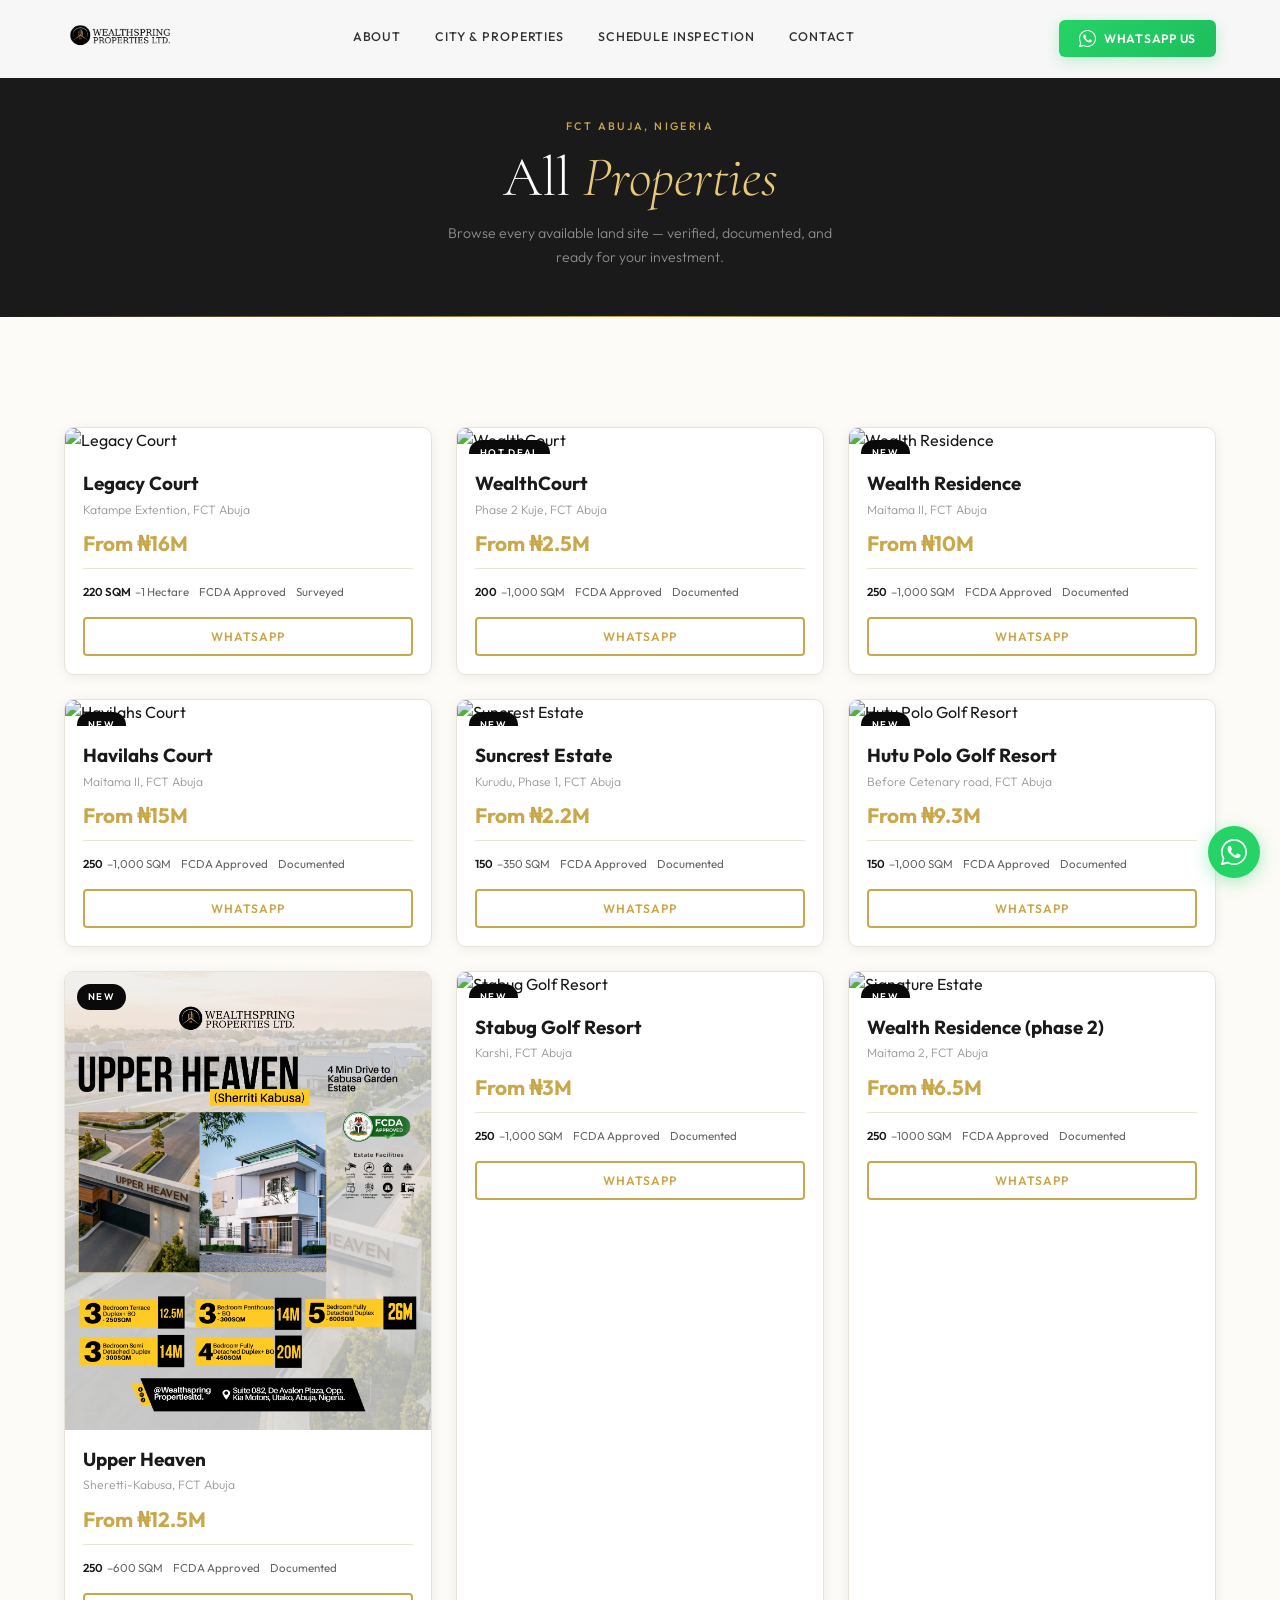
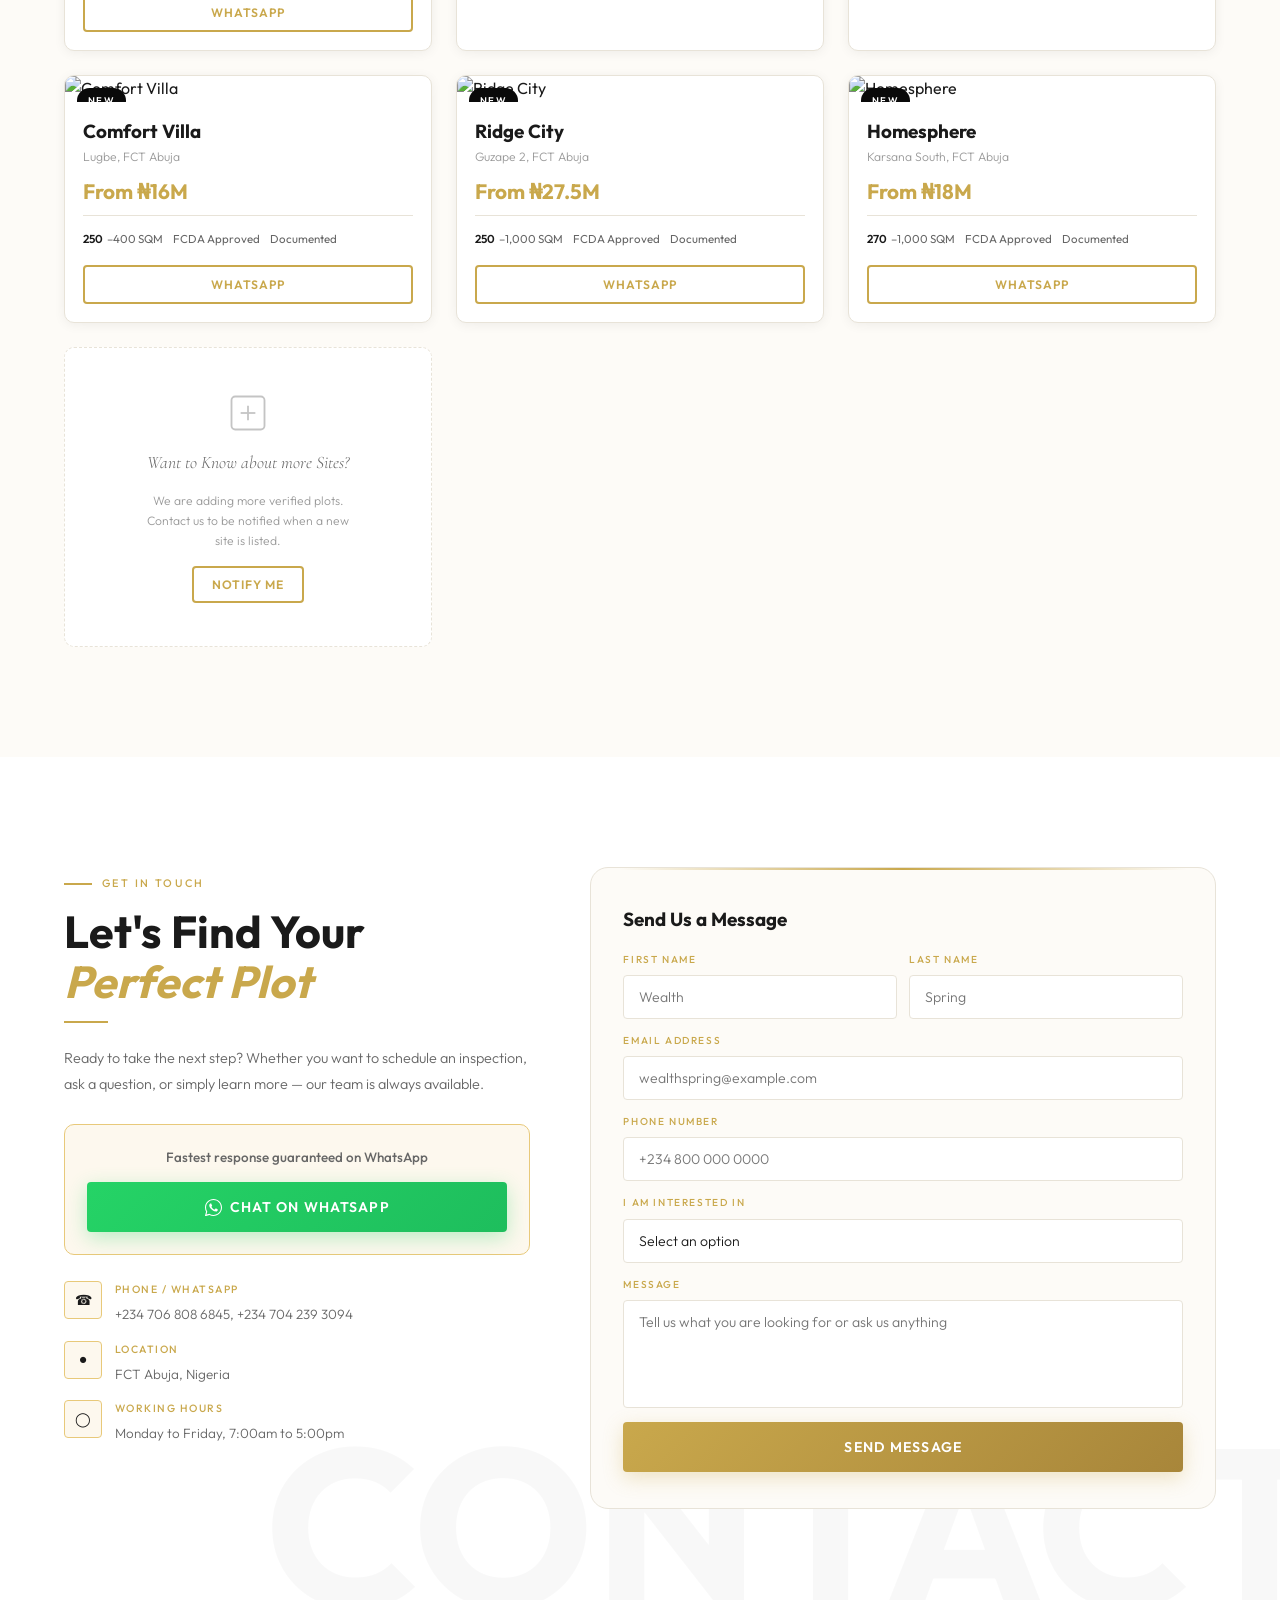
==== commit b8747eae: "finally done" ====
--- a/properties.html
+++ b/properties.html
@@ -196,15 +196,15 @@
 
         <!-- Desktop links -->
         <div class="nav-links-desktop" role="menubar">
-          <a href="#about" role="menuitem">About</a>
-          <a href="#properties" role="menuitem">City &amp; Properties</a>
+          <a href="index.html#about" role="menuitem">About</a>
+          <a href="properties.html" role="menuitem">City &amp; Properties</a>
           <a href="#contact" role="menuitem">Schedule Inspection</a>
           <a href="#contact" role="menuitem">Contact</a>
         </div>
 
         <!-- Desktop CTA -->
         <div class="nav-desktop-cta">
-          <a
+          <!--<a
             href="spring-ai.html"
             class="btn btn-spring-ai"
             style="padding: 10px 16px; font-size: 0.76rem; margin-right: 8px"
@@ -223,7 +223,7 @@
               />
             </svg>
             SpringAI
-          </a>
+          </a>-->
           <button
             class="btn btn-whatsapp"
             data-wa="general"
@@ -263,15 +263,15 @@
         <a href="index.html#properties" class="nav-drawer-link"
           >City &amp; Properties <span class="link-arrow">&#8594;</span></a
         >
-        <a href="spring-ai.html" class="nav-drawer-link"
+        <!--<a href="spring-ai.html" class="nav-drawer-link"
           >SpringAI <span class="link-arrow">&#8594;</span></a
-        >
+        >-->
         <a href="index.html#contact" class="nav-drawer-link"
           >Contact <span class="link-arrow">&#8594;</span></a
         >
       </nav>
       <div class="nav-drawer-actions">
-        <a href="spring-ai.html" class="btn btn-spring-ai btn-full">
+        <!--<a href="spring-ai.html" class="btn btn-spring-ai btn-full">
           <svg
             width="18"
             height="18"
@@ -286,7 +286,7 @@
             />
           </svg>
           Chat with SpringAI
-        </a>
+        </a>-->
         <button class="btn btn-gold btn-full btn-cta" data-wa="inspection">
           Schedule an Inspection
         </button>
@@ -311,14 +311,14 @@
     <!-- ================================================
      FILTER BAR
 ================================================ -->
-    <div class="props-filter-bar" role="group" aria-label="Filter properties">
+    <!--<div class="props-filter-bar" role="group" aria-label="Filter properties">
       <button class="filter-chip active" data-filter="all">All Sites</button>
       <button class="filter-chip" data-filter="gwarinpa">Gwarinpa</button>
       <button class="filter-chip" data-filter="kuje">Kuje</button>
       <button class="filter-chip" data-filter="lugbe">Lugbe</button>
       <button class="filter-chip" data-filter="300sqm">300 SQM</button>
       <button class="filter-chip" data-filter="500sqm">500 SQM +</button>
-    </div>
+    </div>-->
 
     <!-- ================================================
      LISTINGS
@@ -336,22 +336,22 @@
             <img src="assets/images/properties/site-alpha.jpg" alt="Greenfield Estate" class="property-card-img" />
           -->
               <img
-                src="assets/images/properties/Wealthspring The Cove.png"
-                alt="Greenfield Estate"
-                class="property-card-img"
-              />
-            </div>
-
-            <div class="property-card-body">
-              <h3 class="property-card-name">The Cove</h3>
+                src="assets/images/properties/WealthSpring Legacy Court.png"
+                alt="Legacy Court"
+                class="property-card-img"
+              />
+            </div>
+
+            <div class="property-card-body">
+              <h3 class="property-card-name">Legacy Court</h3>
               <p class="property-card-location">Katampe Extention, FCT Abuja</p>
               <div class="property-card-price-row">
-                <span class="property-card-price">From &#8358;29M</span>
-                <span class="property-card-price-note"></span>
-              </div>
-              <div class="property-card-meta">
-                <span class="property-meta-tag"
-                  ><strong>300</strong>&ndash;500 SQM</span
+                <span class="property-card-price">From &#8358;16M</span>
+                <span class="property-card-price-note"></span>
+              </div>
+              <div class="property-card-meta">
+                <span class="property-meta-tag"
+                  ><strong>220 SQM</strong>&ndash;1 Hectare</span
                 >
                 <span class="property-meta-tag">FCDA Approved</span>
                 <span class="property-meta-tag">Surveyed</span>
@@ -370,8 +370,8 @@
             data-property="site-beta">
             <div class="property-card-img-wrap">
               <img
-                src="assets/images/properties/Wealthspring wealthcourt 6.png"
-                alt="WealthSpring Courts"
+                src="assets/images/properties/Wealthcourt - WealthSpring 1.png"
+                alt="WealthCourt"
                 class="property-card-img"
               />
               <span class="property-badge property-badge-dark">Hot Deal</span>
@@ -380,7 +380,7 @@
               <h3 class="property-card-name">WealthCourt</h3>
               <p class="property-card-location">Phase 2 Kuje, FCT Abuja</p>
               <div class="property-card-price-row">
-                <span class="property-card-price">From &#8358;2M</span>
+                <span class="property-card-price">From &#8358;2.5M</span>
                 <span class="property-card-price-note"></span>
               </div>
               <div class="property-card-meta">
@@ -404,14 +404,14 @@
             data-property="site-gamma">
             <div class="property-card-img-wrap">
               <img
-                src="assets/images/properties/Wealthspring Estora Residence UPDATED.png"
-                alt="Estora Residence"
+                src="assets/images/properties/Wealth Residence - WealthSpring.png"
+                alt="Wealth Residence"
                 class="property-card-img"
               />
               <span class="property-badge property-badge-dark">New</span>
             </div>
             <div class="property-card-body">
-              <h3 class="property-card-name">Estora Residence</h3>
+              <h3 class="property-card-name">Wealth Residence</h3>
               <p class="property-card-location">Maitama II, FCT Abuja</p>
               <div class="property-card-price-row">
                 <span class="property-card-price">From &#8358;10M</span>
@@ -471,7 +471,7 @@
             data-property="suncrest-estate">
             <div class="property-card-img-wrap">
               <img
-                src="assets/images/properties/Suncrest Estate.png"
+                src="assets/images/properties/SUNCREST ESTATE.png"
                 alt="Suncrest Estate"
                 class="property-card-img"
               />
@@ -539,8 +539,8 @@
             data-property="upper-heaven">
             <div class="property-card-img-wrap">
               <img
-                src="assets/images/properties/Wealthspring Pyakasa Ediited.png"
-                alt="Havilahs Court"
+                src="assets/images/properties/SAVE_20260626_210710.jpg"
+                alt="Upper Haven"
                 class="property-card-img"
               />
               <span class="property-badge property-badge-dark">New</span>
@@ -549,7 +549,7 @@
               <h3 class="property-card-name">Upper Heaven</h3>
               <p class="property-card-location">Sheretti-Kabusa, FCT Abuja</p>
               <div class="property-card-price-row">
-                <span class="property-card-price">From &#8358;10M</span>
+                <span class="property-card-price">From &#8358;12.5M</span>
                 <span class="property-card-price-note"></span>
               </div>
               <div class="property-card-meta">
@@ -572,7 +572,7 @@
             data-property="stabug-golf">
             <div class="property-card-img-wrap">
               <img
-                src="assets/images/properties/Wealthspring Stabug golf.png"
+                src="assets/images/properties/Stabug Golf Resort - WealthSpring.png"
                 alt="Stabug Golf Resort"
                 class="property-card-img"
               />
@@ -582,7 +582,7 @@
               <h3 class="property-card-name">Stabug Golf Resort</h3>
               <p class="property-card-location">Karshi, FCT Abuja</p>
               <div class="property-card-price-row">
-                <span class="property-card-price">From &#8358;2.5M</span>
+                <span class="property-card-price">From &#8358;3M</span>
                 <span class="property-card-price-note"></span>
               </div>
               <div class="property-card-meta">
@@ -605,22 +605,22 @@
             data-property="signature-estate">
             <div class="property-card-img-wrap">
               <img
-                src="assets/images/properties/Wealthspring Signature estate.png"
+                src="assets/images/properties/Wealth Residence (phase 2) - WealthSpring.png"
                 alt="Signature Estate"
                 class="property-card-img"
               />
               <span class="property-badge property-badge-dark">New</span>
             </div>
             <div class="property-card-body">
-              <h3 class="property-card-name">Signature Estate</h3>
-              <p class="property-card-location">Ojo, Lagos</p>
-              <div class="property-card-price-row">
-                <span class="property-card-price">From &#8358;25M</span>
-                <span class="property-card-price-note"></span>
-              </div>
-              <div class="property-card-meta">
-                <span class="property-meta-tag"
-                  ><strong>250</strong>&ndash;500 SQM</span
+              <h3 class="property-card-name">Wealth Residence (phase 2)</h3>
+              <p class="property-card-location">Maitama 2, FCT Abuja</p>
+              <div class="property-card-price-row">
+                <span class="property-card-price">From &#8358;6.5M</span>
+                <span class="property-card-price-note"></span>
+              </div>
+              <div class="property-card-meta">
+                <span class="property-meta-tag"
+                  ><strong>250</strong>&ndash;1000 SQM</span
                 >
                 <span class="property-meta-tag">FCDA Approved</span>
                 <span class="property-meta-tag">Documented</span>
@@ -764,6 +764,162 @@
       </div>
     </section>
 
+     <!-- ================================================
+     CONTACT
+================================================ -->
+        <section id="contact" class="section">
+            <div class="section-inner contact-inner">
+                <!-- Info -->
+                <div class="contact-info fade-up">
+                    <span class="section-label">Get in Touch</span>
+                    <h2 class="contact-title">
+                        Let's Find Your<br />
+                        <em>Perfect Plot</em>
+                    </h2>
+                    <div class="gold-line"></div>
+
+                    <p class="contact-body">
+                        Ready to take the next step? Whether you want to
+                        schedule an inspection, ask a question, or simply learn
+                        more — our team is always available.
+                    </p>
+
+                    <div class="contact-wa-block">
+                        <p>Fastest response guaranteed on WhatsApp</p>
+                        <button
+                            class="btn btn-whatsapp btn-full"
+                            data-wa="general"
+                        >
+                            <svg
+                                class="wa-icon"
+                                viewBox="0 0 24 24"
+                                aria-hidden="true"
+                            >
+                                <path
+                                    d="M17.472 14.382c-.297-.149-1.758-.867-2.03-.967-.273-.099-.471-.148-.67.15-.197.297-.767.966-.94 1.164-.173.199-.347.223-.644.075-.297-.15-1.255-.463-2.39-1.475-.883-.788-1.48-1.761-1.653-2.059-.173-.297-.018-.458.13-.606.134-.133.298-.347.446-.52.149-.174.198-.298.298-.497.099-.198.05-.371-.025-.52-.075-.149-.669-1.612-.916-2.207-.242-.579-.487-.5-.669-.51-.173-.008-.371-.01-.57-.01-.198 0-.52.074-.792.372-.272.297-1.04 1.016-1.04 2.479 0 1.462 1.065 2.875 1.213 3.074.149.198 2.096 3.2 5.077 4.487.709.306 1.262.489 1.694.625.712.227 1.36.195 1.871.118.571-.085 1.758-.719 2.006-1.413.248-.694.248-1.289.173-1.413-.074-.124-.272-.198-.57-.347z"
+                                />
+                                <path
+                                    d="M12 0C5.373 0 0 5.373 0 12c0 2.125.554 4.122 1.524 5.855L.057 23.243a.75.75 0 00.916.916l5.388-1.467A11.95 11.95 0 0012 24c6.627 0 12-5.373 12-12S18.627 0 12 0zm0 22.5c-1.98 0-3.852-.538-5.464-1.48l-.39-.23-4.04 1.1 1.1-4.04-.23-.39A10.448 10.448 0 011.5 12C1.5 6.201 6.201 1.5 12 1.5S22.5 6.201 22.5 12 17.799 22.5 12 22.5z"
+                                />
+                            </svg>
+                            Chat on WhatsApp
+                        </button>
+                    </div>
+
+                    <div class="contact-details">
+                        <div class="contact-detail">
+                            <div class="contact-detail-icon" aria-hidden="true">
+                                &#9742;
+                            </div>
+                            <div class="contact-detail-text">
+                                <strong>Phone / WhatsApp</strong>
+                                <span>+234 706 808 6845, +234 704 239 3094 </span>
+                            </div>
+                        </div>
+                        <div class="contact-detail">
+                            <div class="contact-detail-icon" aria-hidden="true">
+                                &#9679;
+                            </div>
+                            <div class="contact-detail-text">
+                                <strong>Location</strong>
+                                <span>FCT Abuja, Nigeria</span>
+                            </div>
+                        </div>
+                        <div class="contact-detail">
+                            <div class="contact-detail-icon" aria-hidden="true">
+                                &#9711;
+                            </div>
+                            <div class="contact-detail-text">
+                                <strong>Working Hours</strong>
+                                <span>Monday to Friday, 7:00am to 5:00pm</span>
+                            </div>
+                        </div>
+                    </div>
+                </div>
+
+                <!-- Form -->
+                <div class="contact-form-wrap fade-up">
+                    <h3 class="contact-form-title">Send Us a Message</h3>
+                    <form id="contact-form" novalidate>
+                        <div class="form-row">
+                            <div class="form-group">
+                                <label for="first-name">First Name</label>
+                                <input
+                                    type="text"
+                                    id="first-name"
+                                    name="first_name"
+                                    placeholder="Wealth"
+                                    autocomplete="given-name"
+                                />
+                            </div>
+                            <div class="form-group">
+                                <label for="last-name">Last Name</label>
+                                <input
+                                    type="text"
+                                    id="last-name"
+                                    name="last_name"
+                                    placeholder="Spring"
+                                    autocomplete="family-name"
+                                />
+                            </div>
+                        </div>
+                        <div class="form-group">
+                            <label for="email">Email Address</label>
+                            <input
+                                type="email"
+                                id="email"
+                                name="email"
+                                placeholder="wealthspring@example.com"
+                                autocomplete="email"
+                            />
+                        </div>
+                        <div class="form-group">
+                            <label for="phone">Phone Number</label>
+                            <input
+                                type="tel"
+                                id="phone"
+                                name="phone"
+                                placeholder="+234 800 000 0000"
+                                autocomplete="tel"
+                            />
+                        </div>
+                        <div class="form-group">
+                            <label for="interest">I am Interested In</label>
+                            <select id="interest" name="interest">
+                                <option value="" disabled selected>
+                                    Select an option
+                                </option>
+                                <option value="buying">Buying a Plot</option>
+                                <option value="inspection">
+                                    Scheduling an Inspection
+                                </option>
+                                <option value="payment">
+                                    Payment Plan Information
+                                </option>
+                                <option value="documentation">
+                                    Property Documentation
+                                </option>
+                                <option value="general">General Enquiry</option>
+                            </select>
+                        </div>
+                        <div class="form-group">
+                            <label for="message">Message</label>
+                            <textarea
+                                id="message"
+                                name="message"
+                                placeholder="Tell us what you are looking for or ask us anything"
+                            ></textarea>
+                        </div>
+                        <button type="submit" class="btn btn-gold btn-full">
+                            Send Message
+                        </button>
+                    </form>
+                </div>
+            </div>
+        </section>
+
+       
+
     <!-- ================================================
      FLOATING WHATSAPP BUTTON
 ================================================ -->
@@ -784,6 +940,9 @@
       </svg>
     </button>
 
+
+    
+
     <script src="js/main.js"></script>
     <script>
       /* Filter chips — visual only for now */
--- a/css/main.css
+++ b/css/main.css
@@ -388,7 +388,7 @@
   left: -3px;
   right: -3px;
   bottom: -3px;
-  background: linear-gradient(45deg, var(--gold), var(--whatsapp), var(--gold));
+  background: linear-gradient(45deg, var(--gold), var(--gold-light), var(--gold));
   border-radius: inherit;
   z-index: -1;
   opacity: 0;
--- a/css/navbar.css
+++ b/css/navbar.css
@@ -77,6 +77,10 @@
   display: none;
 }
 
+.nav-desktop-cta {
+  display: none;
+}
+
 /* -----------------------------------------------
    HAMBURGER BUTTON
 ----------------------------------------------- */
@@ -195,6 +199,34 @@
 .nav-drawer-actions .btn {
   font-size: 0.8rem;
   padding: 13px 20px;
+  letter-spacing: 0.05em;
+}
+
+.nav-drawer-actions .btn-spring-ai {
+  background: linear-gradient(135deg, var(--gold) 0%, var(--gold-dark) 100%);
+  color: var(--white);
+}
+
+.nav-drawer-actions .btn-spring-ai:hover {
+  background: linear-gradient(135deg, var(--gold-dark) 0%, var(--gold) 100%);
+}
+
+.nav-drawer-actions .btn-gold {
+  background: linear-gradient(135deg, var(--gold) 0%, var(--gold-dark) 100%);
+  color: var(--white);
+}
+
+.nav-drawer-actions .btn-gold:hover {
+  background: linear-gradient(135deg, var(--gold-dark) 0%, var(--gold) 100%);
+}
+
+.nav-drawer-actions .btn-whatsapp {
+  background: linear-gradient(135deg, var(--whatsapp) 0%, #1ebe5d 100%);
+  color: var(--white);
+}
+
+.nav-drawer-actions .btn-whatsapp:hover {
+  background: linear-gradient(135deg, #1ebe5d 0%, var(--whatsapp) 100%);
 }
 
 .nav-drawer-actions .btn-full {
@@ -270,8 +302,34 @@
   .nav-desktop-cta {
     display: flex;
     align-items: center;
-    gap: 12px;
+    gap: 10px;
     margin-left: 28px;
+  }
+
+  .nav-desktop-cta .btn {
+    padding: 11px 16px;
+    font-size: 0.7rem;
+    letter-spacing: 0.06em;
+    border-radius: 6px;
+    box-shadow: 0 3px 12px rgba(0, 0, 0, 0.12);
+  }
+
+  .nav-desktop-cta .btn-spring-ai {
+    background: linear-gradient(135deg, var(--gold) 0%, var(--gold-dark) 100%);
+    box-shadow: 0 4px 14px rgba(201, 168, 76, 0.25);
+  }
+
+  .nav-desktop-cta .btn-spring-ai:hover {
+    box-shadow: 0 6px 20px rgba(201, 168, 76, 0.35);
+  }
+
+  .nav-desktop-cta .btn-whatsapp {
+    background: linear-gradient(135deg, var(--whatsapp) 0%, #1ebe5d 100%);
+    box-shadow: 0 4px 14px rgba(37, 211, 102, 0.25);
+  }
+
+  .nav-desktop-cta .btn-whatsapp:hover {
+    box-shadow: 0 6px 20px rgba(37, 211, 102, 0.35);
   }
 
   .nav-logo-text {
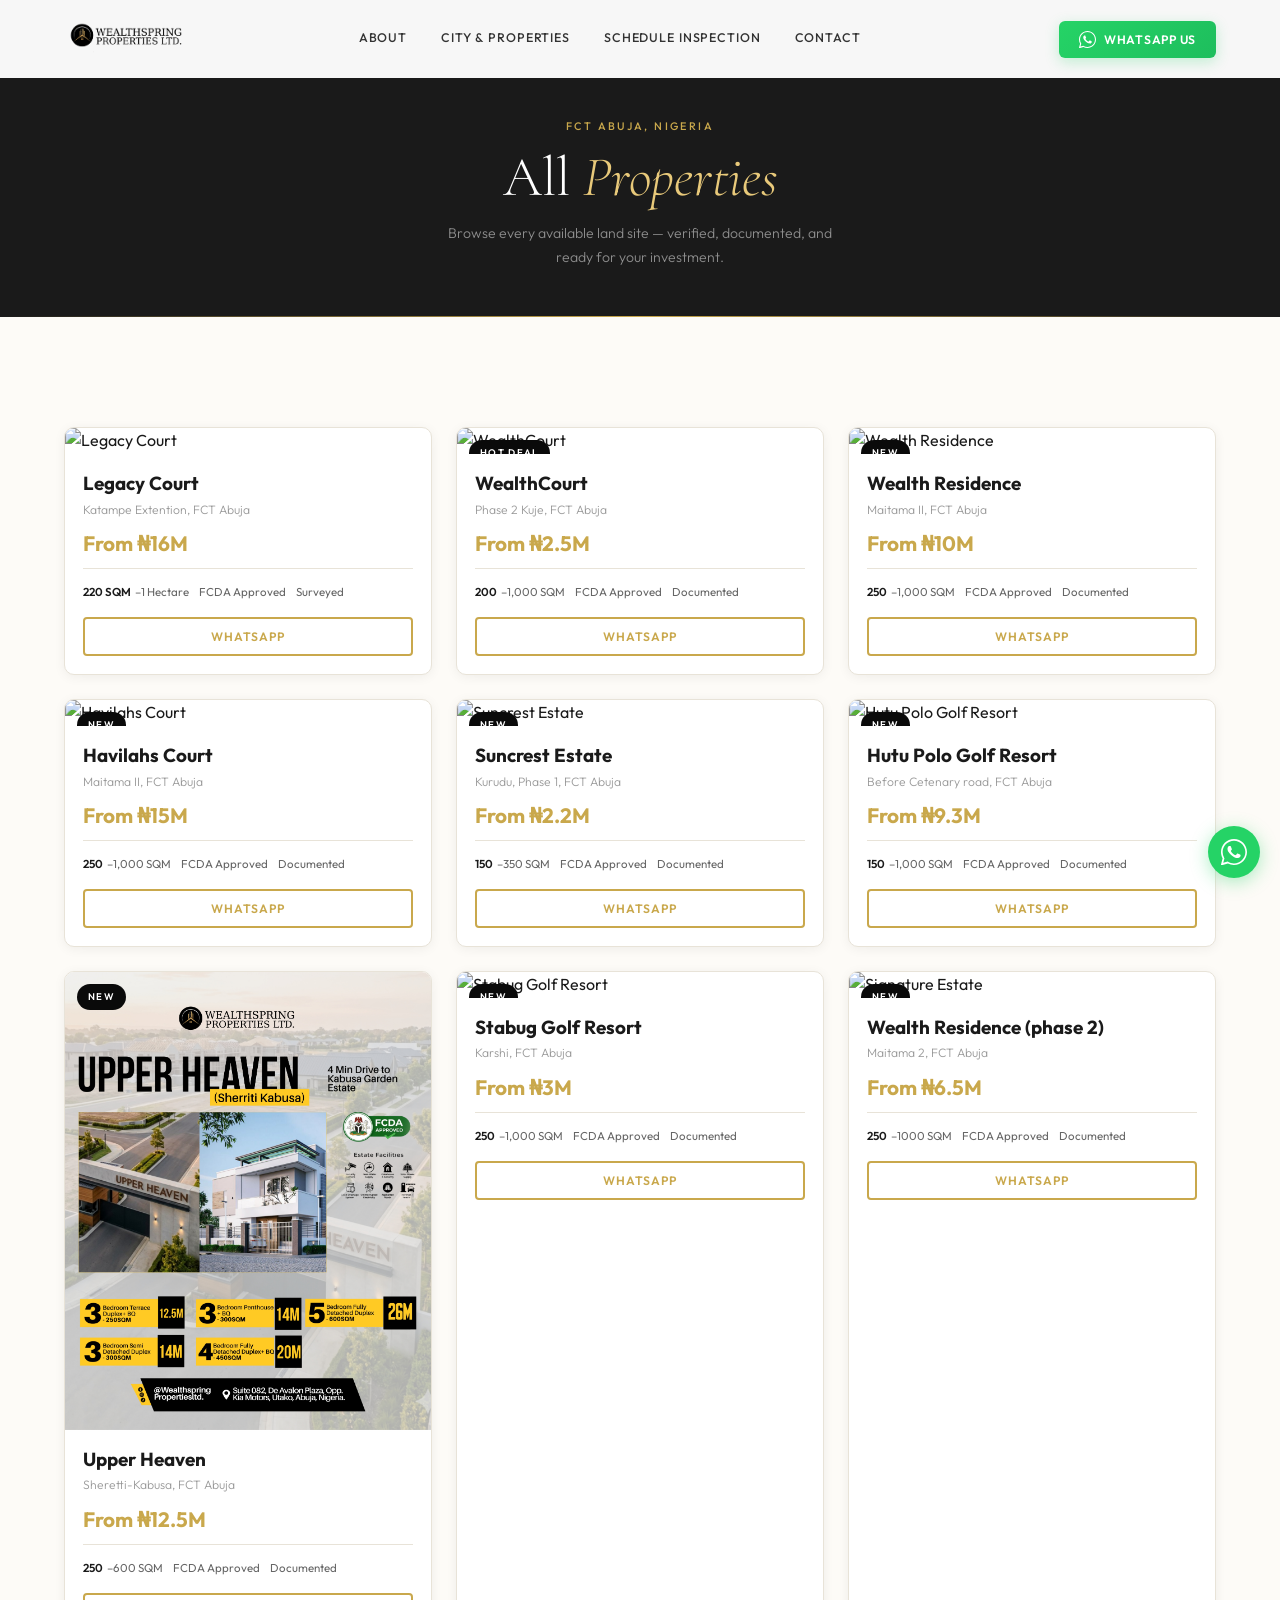
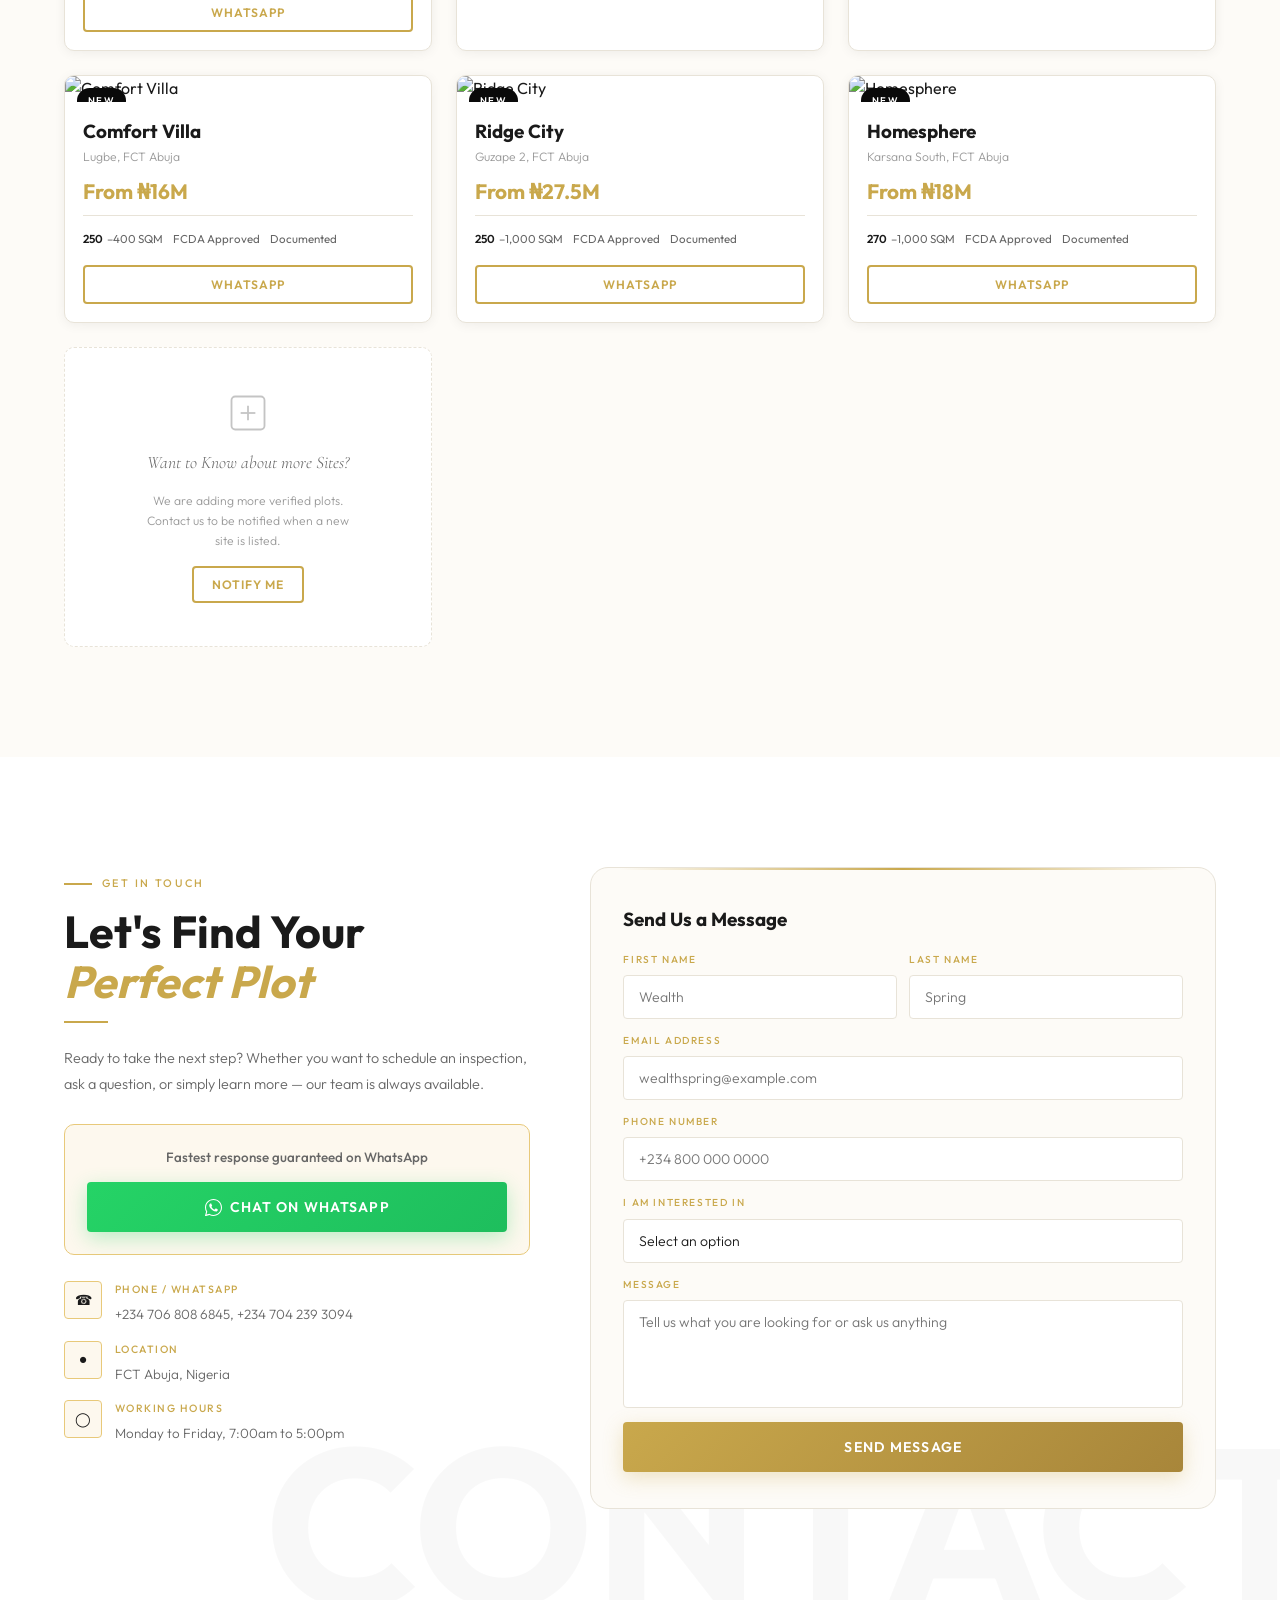
==== commit c5560b57: "firxed menu and video" ====
--- a/properties.html
+++ b/properties.html
@@ -244,6 +244,7 @@
         <button
           class="nav-hamburger"
           id="hamburger"
+          type="button"
           aria-label="Open navigation menu"
           aria-expanded="false"
           aria-controls="nav-drawer"
--- a/css/navbar.css
+++ b/css/navbar.css
@@ -12,7 +12,8 @@
   left: 0;
   right: 0;
   z-index: 1000;
-  height: var(--nav-height);
+  height: calc(var(--nav-height) + env(safe-area-inset-top, 0px));
+  padding-top: env(safe-area-inset-top, 0px);
   background: rgba(255, 255, 255, 0.97);
   backdrop-filter: blur(14px);
   -webkit-backdrop-filter: blur(14px);
@@ -27,11 +28,17 @@
 }
 
 .nav-inner {
-  height: 100%;
-  padding: 0 var(--page-x);
+  height: var(--nav-height);
+  padding: 0 max(var(--page-x), env(safe-area-inset-right, 0px))
+             0 max(var(--page-x), env(safe-area-inset-left, 0px));
   display: flex;
   align-items: center;
   justify-content: space-between;
+  gap: 12px;
+  width: 100%;
+  max-width: 100%;
+  min-width: 0;
+  box-sizing: border-box;
 }
 
 /* -----------------------------------------------
@@ -41,23 +48,23 @@
   display: flex;
   flex-direction: column;
   align-items: flex-start;
+  justify-content: center;
   gap: 2px;
   text-decoration: none;
-  flex-shrink: 0;
+  flex: 1 1 auto;
+  min-width: 0;
+  max-width: calc(100% - 52px); /* reserve space for hamburger */
   line-height: 1;
 }
 
-/*
-  LOGO IMAGE — once you have the file ready:
-  Replace .nav-logo-text with:
-  <img src="assets/logo/logo.png" alt="WealthSpring Properties" class="nav-logo-img" />
-
-  Then add this rule:
-  .nav-logo-img { height: 38px; width: auto; object-fit: contain; }
-*/
-
-.nav-logo-img { 
-  height: 38px; width: auto; object-fit: contain; }
+.nav-logo-img {
+  height: 32px;
+  width: auto;
+  max-width: 100%;
+  object-fit: contain;
+  object-position: left center;
+  display: block;
+}
 
 .nav-tagline {
   font-family: var(--sans);
@@ -85,31 +92,39 @@
    HAMBURGER BUTTON
 ----------------------------------------------- */
 .nav-hamburger {
-  display: flex;
-  flex-direction: column;
+  display: inline-flex;
+  flex-direction: column;
+  align-items: center;
   justify-content: center;
   gap: 5px;
-  width: 40px;
-  height: 40px;
-  padding: 8px;
+  width: 44px;
+  height: 44px;
+  min-width: 44px;
+  min-height: 44px;
+  padding: 0;
+  margin: 0;
+  margin-left: auto; /* pin to the right edge of the bar */
   background: none;
   border: none;
   cursor: pointer;
   flex-shrink: 0;
+  -webkit-tap-highlight-color: transparent;
+  touch-action: manipulation;
 }
 
 .nav-hamburger span {
   display: block;
   width: 22px;
-  height: 1.5px;
+  height: 2px;
   background: var(--black);
   border-radius: 1px;
   transition: transform 0.32s var(--ease), opacity 0.32s var(--ease);
   transform-origin: center;
+  flex-shrink: 0;
 }
 
 .nav-hamburger.open span:nth-child(1) {
-  transform: translateY(6.5px) rotate(45deg);
+  transform: translateY(7px) rotate(45deg);
 }
 
 .nav-hamburger.open span:nth-child(2) {
@@ -118,7 +133,7 @@
 }
 
 .nav-hamburger.open span:nth-child(3) {
-  transform: translateY(-6.5px) rotate(-45deg);
+  transform: translateY(-7px) rotate(-45deg);
 }
 
 /* -----------------------------------------------
@@ -126,13 +141,15 @@
 ----------------------------------------------- */
 .nav-drawer {
   position: fixed;
-  top: var(--nav-height);
+  top: calc(var(--nav-height) + env(safe-area-inset-top, 0px));
   left: 0;
   right: 0;
   bottom: 0;
   background: var(--white);
   z-index: 999;
-  padding: 28px var(--page-x) 48px;
+  padding: 28px max(var(--page-x), env(safe-area-inset-right, 0px))
+           calc(48px + env(safe-area-inset-bottom, 0px))
+           max(var(--page-x), env(safe-area-inset-left, 0px));
   display: flex;
   flex-direction: column;
   transform: translateX(100%);
@@ -251,6 +268,17 @@
 /* -----------------------------------------------
    DESKTOP NAV  1024px+
 ----------------------------------------------- */
+@media (min-width: 768px) {
+  .nav-logo-img {
+    height: 38px;
+  }
+
+  .nav-brand {
+    flex: 0 0 auto;
+    max-width: none;
+  }
+}
+
 @media (min-width: 1024px) {
 
   .nav-hamburger {
@@ -259,6 +287,15 @@
 
   .nav-drawer {
     display: none;
+  }
+
+  .nav-brand {
+    flex: 0 0 auto;
+    max-width: none;
+  }
+
+  .nav-logo-img {
+    height: 42px;
   }
 
   .nav-links-desktop {
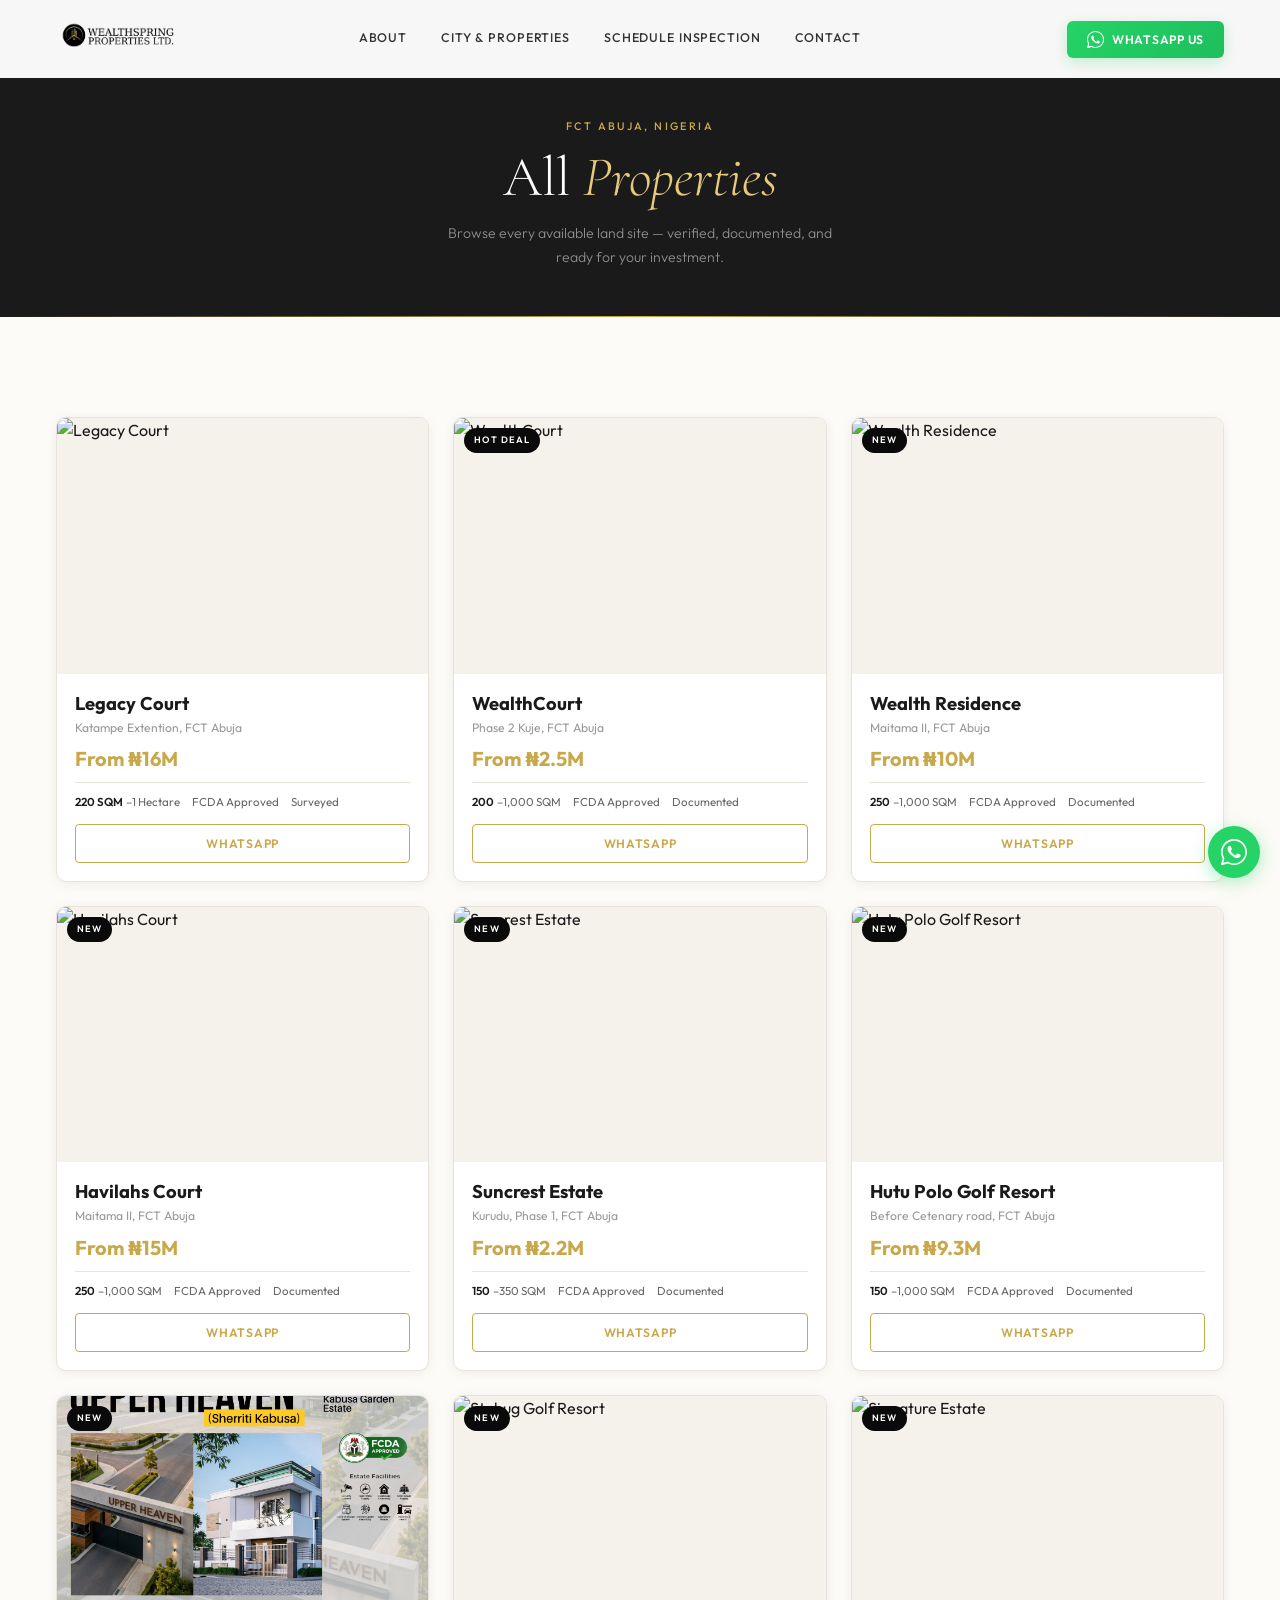
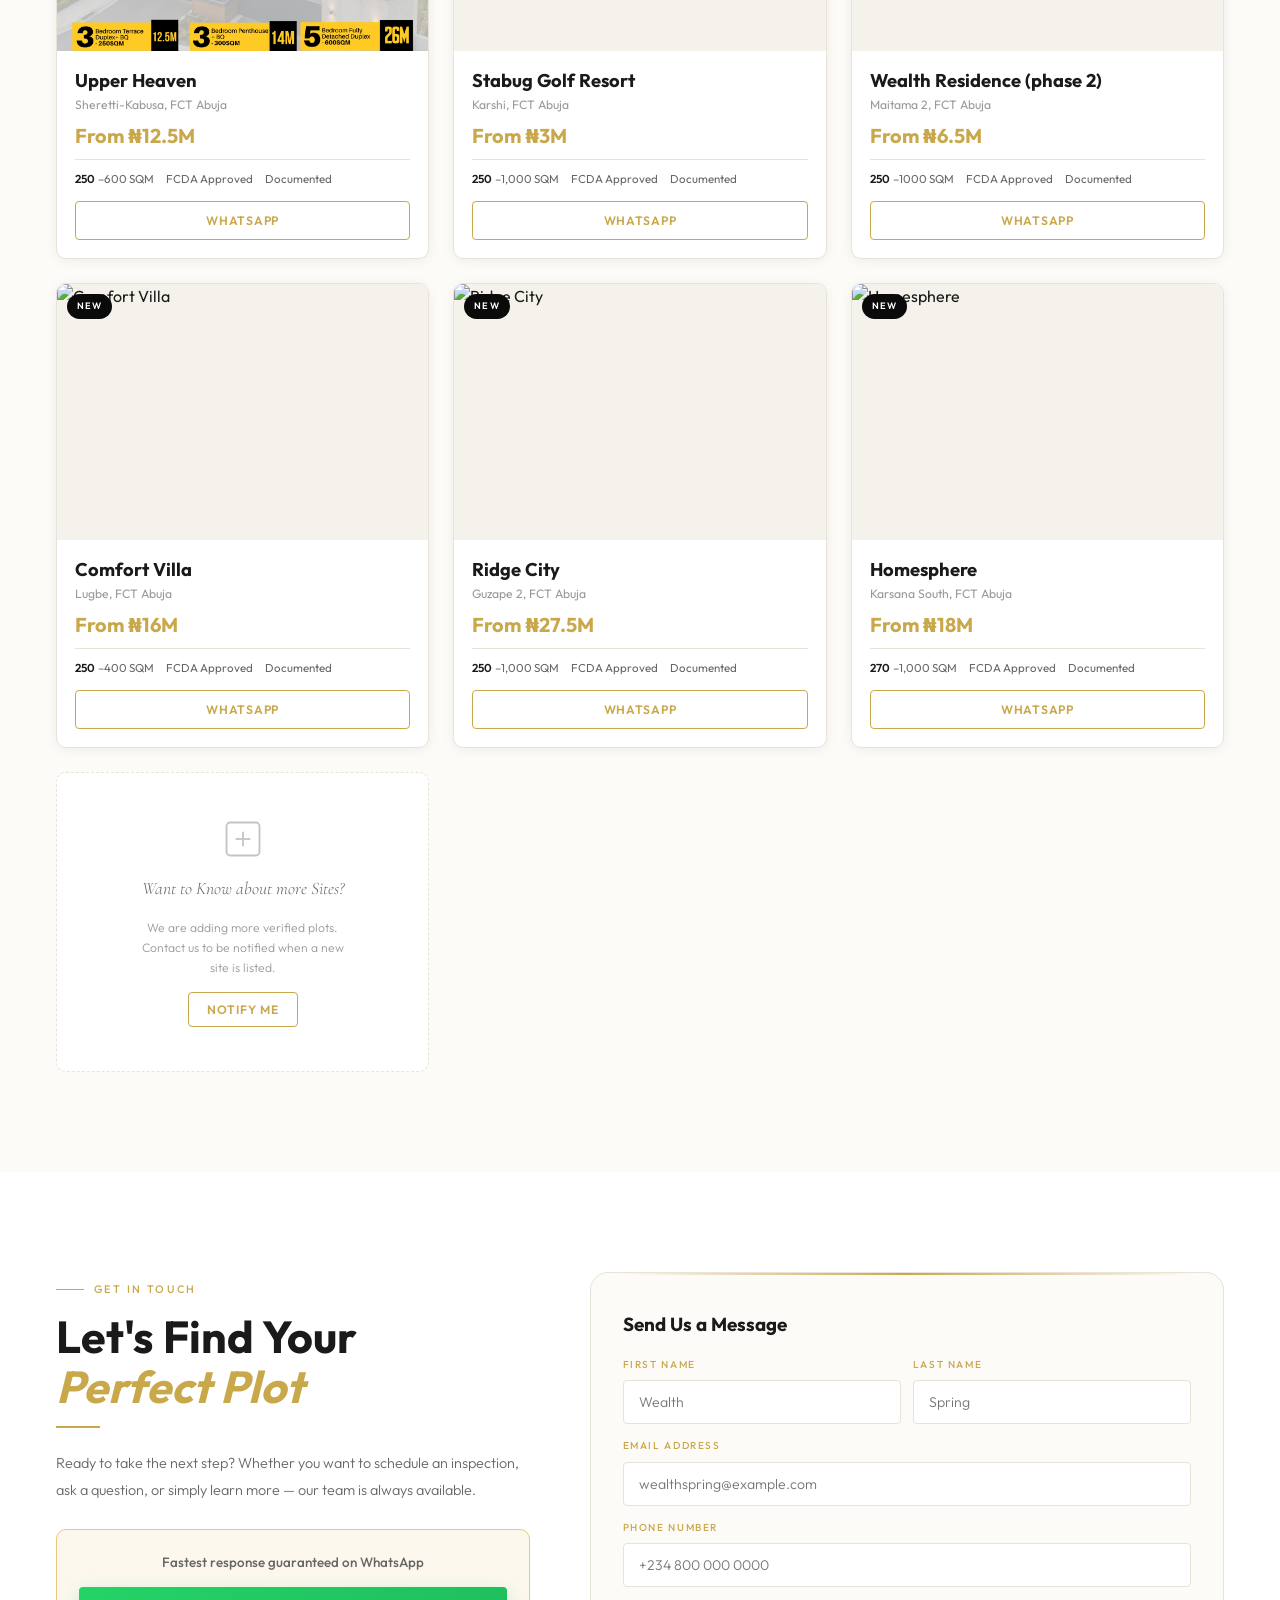
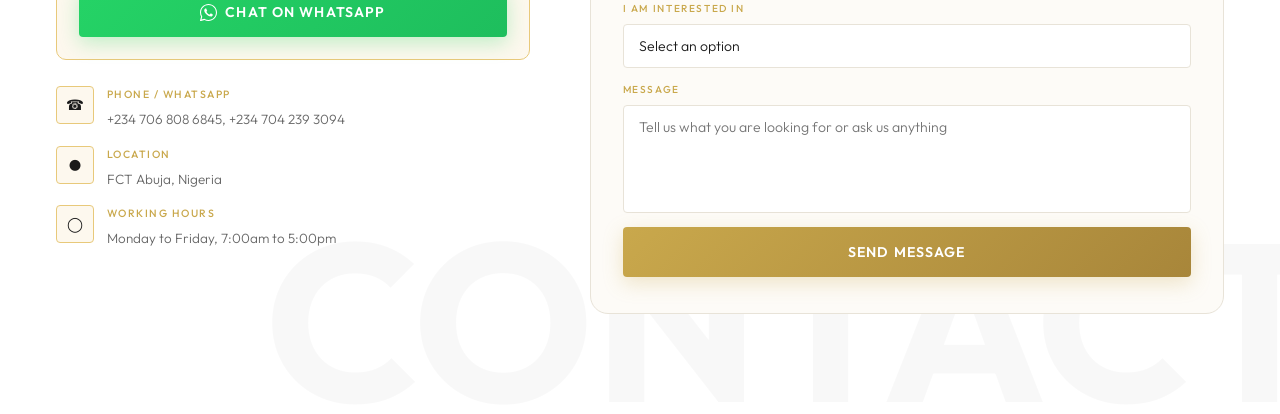
==== commit 9a7ec887: "new commit" ====
--- a/properties.html
+++ b/properties.html
@@ -14,6 +14,10 @@
 
     <link rel="preconnect" href="https://fonts.googleapis.com" />
     <link rel="preconnect" href="https://fonts.gstatic.com" crossorigin />
+    <link
+      rel="stylesheet"
+      href="https://fonts.googleapis.com/css2?family=Cormorant+Garamond:ital,wght@0,400;0,600;1,400&family=Outfit:wght@300;400;500;600;700&display=swap"
+    />
 
     <link rel="stylesheet" href="css/main.css" />
     <link rel="stylesheet" href="css/navbar.css" />
@@ -332,15 +336,11 @@
             class="property-card fade-up"
             data-property="site-alpha">
             <div class="property-card-img-wrap">
-              <!--
-            Replace placeholder with:
-            <img src="assets/images/properties/site-alpha.jpg" alt="Greenfield Estate" class="property-card-img" />
-          -->
+              <!-- Real listing images are used below -->
               <img
                 src="assets/images/properties/WealthSpring Legacy Court.png"
                 alt="Legacy Court"
-                class="property-card-img"
-              />
+                class="property-card-img" loading="lazy" decoding="async" />
             </div>
 
             <div class="property-card-body">
@@ -373,8 +373,7 @@
               <img
                 src="assets/images/properties/Wealthcourt - WealthSpring 1.png"
                 alt="WealthCourt"
-                class="property-card-img"
-              />
+                class="property-card-img" loading="lazy" decoding="async" />
               <span class="property-badge property-badge-dark">Hot Deal</span>
             </div>
             <div class="property-card-body">
@@ -407,8 +406,7 @@
               <img
                 src="assets/images/properties/Wealth Residence - WealthSpring.png"
                 alt="Wealth Residence"
-                class="property-card-img"
-              />
+                class="property-card-img" loading="lazy" decoding="async" />
               <span class="property-badge property-badge-dark">New</span>
             </div>
             <div class="property-card-body">
@@ -441,8 +439,7 @@
               <img
                 src="assets/images/properties/Havilahs Court.png"
                 alt="Havilahs Court"
-                class="property-card-img"
-              />
+                class="property-card-img" loading="lazy" decoding="async" />
               <span class="property-badge property-badge-dark">New</span>
             </div>
             <div class="property-card-body">
@@ -474,8 +471,7 @@
               <img
                 src="assets/images/properties/SUNCREST ESTATE.png"
                 alt="Suncrest Estate"
-                class="property-card-img"
-              />
+                class="property-card-img" loading="lazy" decoding="async" />
               <span class="property-badge property-badge-dark">New</span>
             </div>
             <div class="property-card-body">
@@ -507,8 +503,7 @@
               <img
                 src="assets/images/properties/HUTU POLO ESTATE.png"
                 alt="Hutu Polo Golf Resort"
-                class="property-card-img"
-              />
+                class="property-card-img" loading="lazy" decoding="async" />
               <span class="property-badge property-badge-dark">New</span>
             </div>
             <div class="property-card-body">
@@ -542,8 +537,7 @@
               <img
                 src="assets/images/properties/SAVE_20260626_210710.jpg"
                 alt="Upper Haven"
-                class="property-card-img"
-              />
+                class="property-card-img" loading="lazy" decoding="async" />
               <span class="property-badge property-badge-dark">New</span>
             </div>
             <div class="property-card-body">
@@ -575,8 +569,7 @@
               <img
                 src="assets/images/properties/Stabug Golf Resort - WealthSpring.png"
                 alt="Stabug Golf Resort"
-                class="property-card-img"
-              />
+                class="property-card-img" loading="lazy" decoding="async" />
               <span class="property-badge property-badge-dark">New</span>
             </div>
             <div class="property-card-body">
@@ -608,8 +601,7 @@
               <img
                 src="assets/images/properties/Wealth Residence (phase 2) - WealthSpring.png"
                 alt="Signature Estate"
-                class="property-card-img"
-              />
+                class="property-card-img" loading="lazy" decoding="async" />
               <span class="property-badge property-badge-dark">New</span>
             </div>
             <div class="property-card-body">
@@ -641,8 +633,7 @@
               <img
                 src="assets/images/properties/Comfort Villa Redesign.png"
                 alt="Comfort Villa"
-                class="property-card-img"
-              />
+                class="property-card-img" loading="lazy" decoding="async" />
               <span class="property-badge property-badge-dark">New</span>
             </div>
             <div class="property-card-body">
@@ -674,8 +665,7 @@
               <img
                 src="assets/images/properties/Ridge City Redesign.png"
                 alt="Ridge City"
-                class="property-card-img"
-              />
+                class="property-card-img" loading="lazy" decoding="async" />
               <span class="property-badge property-badge-dark">New</span>
             </div>
             <div class="property-card-body">
@@ -707,8 +697,7 @@
               <img
                 src="assets/images/properties/Homesphere Redesign.png"
                 alt="Homesphere"
-                class="property-card-img"
-              />
+                class="property-card-img" loading="lazy" decoding="async" />
               <span class="property-badge property-badge-dark">New</span>
             </div>
             <div class="property-card-body">
@@ -944,7 +933,7 @@
 
     
 
-    <script src="js/main.js"></script>
+    <script src="js/main.js" defer></script>
     <script>
       /* Filter chips — visual only for now */
       document.querySelectorAll(".filter-chip").forEach(function (chip) {
--- a/css/main.css
+++ b/css/main.css
@@ -2,9 +2,8 @@
    WEALTHSPRING PROPERTIES
    Global Styles — Design System
    Mobile First
+   Fonts load via <link> in HTML (faster than @import)
    ============================================== */
-
-@import url('https://fonts.googleapis.com/css2?family=Cormorant+Garamond:ital,wght@0,300;0,400;0,600;1,300;1,400;1,600&family=Outfit:wght@300;400;500;600&display=swap');
 
 /* -----------------------------------------------
    CSS VARIABLES
@@ -30,16 +29,16 @@
 
   /* Typography */
   --serif: 'Cormorant Garamond', Georgia, serif;
-  --sans:  'Outfit', sans-serif;
+  --sans:  'Outfit', system-ui, -apple-system, sans-serif;
 
   /* Spacing */
-  --page-x:       20px;
-  --section-y:    72px;
-  --nav-height:   68px;
+  --page-x:       16px;
+  --section-y:    64px;
+  --nav-height:   64px;
 
   /* Effects */
   --ease:         cubic-bezier(0.4, 0, 0.2, 1);
-  --speed:        0.3s;
+  --speed:        0.25s;
   --shadow-sm:    0 2px 12px rgba(0,0,0,0.06);
   --shadow-md:    0 8px 32px rgba(0,0,0,0.10);
   --shadow-gold:  0 8px 28px rgba(201,168,76,0.22);
@@ -77,7 +76,12 @@
   -moz-osx-font-smoothing: grayscale;
 }
 
-img,
+img {
+  display: block;
+  max-width: 100%;
+  height: auto;
+}
+
 video {
   display: block;
   max-width: 100%;
@@ -213,210 +217,96 @@
 .btn-gold {
   background: linear-gradient(135deg, var(--gold) 0%, var(--gold-dark) 100%);
   color: var(--white);
-  box-shadow: 0 6px 20px rgba(201, 168, 76, 0.3);
-  animation: btnPulse 2s ease-in-out infinite;
+  box-shadow: 0 6px 20px rgba(201, 168, 76, 0.28);
 }
 
 .btn-gold:hover {
   background: linear-gradient(135deg, var(--gold-dark) 0%, var(--gold) 100%);
-  box-shadow: 0 8px 28px rgba(201, 168, 76, 0.4);
-  transform: translateY(-3px) scale(1.02);
-  animation: none;
-}
-
-@keyframes btnPulse {
-  0%, 100% { box-shadow: 0 6px 20px rgba(201, 168, 76, 0.3); }
-  50% { box-shadow: 0 8px 28px rgba(201, 168, 76, 0.5); }
+  box-shadow: 0 8px 28px rgba(201, 168, 76, 0.38);
+  transform: translateY(-2px);
 }
 
 .btn-outline-gold {
   background: transparent;
   color: var(--gold);
-  border: 2px solid var(--gold);
-  box-shadow: 0 0 0 0 rgba(201, 168, 76, 0.4);
-  transition: all 0.3s cubic-bezier(0.4, 0, 0.2, 1);
+  border: 1.5px solid var(--gold);
+  box-shadow: none;
+  transition: background var(--speed) var(--ease),
+              color var(--speed) var(--ease),
+              border-color var(--speed) var(--ease),
+              transform var(--speed) var(--ease);
 }
 
 .btn-outline-gold:hover {
   background: linear-gradient(135deg, var(--gold) 0%, var(--gold-dark) 100%);
   color: var(--white);
   border-color: var(--gold);
-  box-shadow: 0 0 0 8px rgba(201, 168, 76, 0.1);
-  transform: translateY(-2px) scale(1.02);
+  transform: translateY(-2px);
 }
 
 .btn-black {
   background: linear-gradient(135deg, var(--black) 0%, var(--black-soft) 100%);
   color: var(--white);
-  box-shadow: 0 6px 20px rgba(0, 0, 0, 0.3);
+  box-shadow: 0 6px 20px rgba(0, 0, 0, 0.25);
 }
 
 .btn-black:hover {
   background: linear-gradient(135deg, var(--black-soft) 0%, var(--black) 100%);
-  box-shadow: 0 8px 28px rgba(0, 0, 0, 0.4);
-  transform: translateY(-3px) scale(1.02);
+  box-shadow: 0 8px 28px rgba(0, 0, 0, 0.35);
+  transform: translateY(-2px);
 }
 
 .btn-outline-black {
   background: transparent;
   color: var(--black-soft);
-  border: 2px solid var(--black-soft);
-  box-shadow: 0 0 0 0 rgba(0, 0, 0, 0.2);
-  transition: all 0.3s cubic-bezier(0.4, 0, 0.2, 1);
+  border: 1.5px solid var(--black-soft);
+  box-shadow: none;
+  transition: background var(--speed) var(--ease),
+              color var(--speed) var(--ease),
+              border-color var(--speed) var(--ease),
+              transform var(--speed) var(--ease);
 }
 
 .btn-outline-black:hover {
   background: linear-gradient(135deg, var(--black) 0%, var(--black-soft) 100%);
   color: var(--white);
   border-color: var(--black);
-  box-shadow: 0 0 0 8px rgba(0, 0, 0, 0.1);
-  transform: translateY(-2px) scale(1.02);
+  transform: translateY(-2px);
 }
 
 .btn-whatsapp {
   background: linear-gradient(135deg, var(--whatsapp) 0%, #1ebe5d 100%);
   color: var(--white);
-  box-shadow: 0 6px 20px rgba(37, 211, 102, 0.3);
-  animation: whatsappGlow 2.5s ease-in-out infinite;
+  box-shadow: 0 6px 20px rgba(37, 211, 102, 0.28);
   position: relative;
-}
-
-.btn-whatsapp::after {
-  content: '';
-  position: absolute;
-  top: -2px;
-  left: -2px;
-  right: -2px;
-  bottom: -2px;
-  background: linear-gradient(45deg, var(--whatsapp), #25d366, #1ebe5d);
-  border-radius: inherit;
-  z-index: -1;
-  opacity: 0;
-  animation: whatsappRing 2.5s ease-in-out infinite;
 }
 
 .btn-whatsapp:hover {
   background: linear-gradient(135deg, #1ebe5d 0%, var(--whatsapp) 100%);
-  box-shadow: 0 8px 28px rgba(37, 211, 102, 0.4);
-  transform: translateY(-3px) scale(1.02);
-  animation: none;
-}
-
-.btn-whatsapp:hover::after {
-  animation: whatsappRingHover 0.6s ease-out;
-}
-
-@keyframes whatsappGlow {
-  0%, 100% { box-shadow: 0 6px 20px rgba(37, 211, 102, 0.3); }
-  50% { box-shadow: 0 8px 28px rgba(37, 211, 102, 0.5); }
-}
-
-@keyframes whatsappRing {
-  0%, 100% { opacity: 0; transform: scale(1); }
-  50% { opacity: 0.3; transform: scale(1.05); }
-}
-
-@keyframes whatsappRingHover {
-  0% { opacity: 0; transform: scale(1); }
-  50% { opacity: 0.6; transform: scale(1.1); }
-  100% { opacity: 0; transform: scale(1.05); }
+  box-shadow: 0 8px 28px rgba(37, 211, 102, 0.38);
+  transform: translateY(-2px);
 }
 
 .btn-spring-ai {
   background: linear-gradient(135deg, var(--gold) 0%, var(--gold-dark) 100%);
   color: var(--white);
-  box-shadow: 0 6px 20px rgba(201, 168, 76, 0.3);
-  animation: springAiGlow 2.5s ease-in-out infinite;
+  box-shadow: 0 6px 20px rgba(201, 168, 76, 0.28);
   position: relative;
-}
-
-.btn-spring-ai::after {
-  content: '';
-  position: absolute;
-  top: -2px;
-  left: -2px;
-  right: -2px;
-  bottom: -2px;
-  background: linear-gradient(45deg, var(--gold), var(--gold-light), var(--gold-dark));
-  border-radius: inherit;
-  z-index: -1;
-  opacity: 0;
-  animation: springAiRing 2.5s ease-in-out infinite;
 }
 
 .btn-spring-ai:hover {
   background: linear-gradient(135deg, var(--gold-dark) 0%, var(--gold) 100%);
-  box-shadow: 0 8px 28px rgba(201, 168, 76, 0.4);
-  transform: translateY(-3px) scale(1.02);
-  animation: none;
-}
-
-.btn-spring-ai:hover::after {
-  animation: springAiRingHover 0.6s ease-out;
-}
-
-@keyframes springAiGlow {
-  0%, 100% { box-shadow: 0 6px 20px rgba(201, 168, 76, 0.3); }
-  50% { box-shadow: 0 8px 28px rgba(201, 168, 76, 0.5); }
-}
-
-@keyframes springAiRing {
-  0%, 100% { opacity: 0; transform: scale(1); }
-  50% { opacity: 0.3; transform: scale(1.05); }
-}
-
-@keyframes springAiRingHover {
-  0% { opacity: 0; transform: scale(1); }
-  50% { opacity: 0.6; transform: scale(1.1); }
-  100% { opacity: 0; transform: scale(1.05); }
+  box-shadow: 0 8px 28px rgba(201, 168, 76, 0.38);
+  transform: translateY(-2px);
 }
 
 .btn-full {
   width: 100%;
 }
 
-/* Special CTA attention-grabber */
+/* CTA utility — no continuous animation (keeps main thread free) */
 .btn-cta {
   position: relative;
-  animation: ctaAttention 3s ease-in-out infinite;
-}
-
-.btn-cta::after {
-  content: '';
-  position: absolute;
-  top: -3px;
-  left: -3px;
-  right: -3px;
-  bottom: -3px;
-  background: linear-gradient(45deg, var(--gold), var(--gold-light), var(--gold));
-  border-radius: inherit;
-  z-index: -1;
-  opacity: 0;
-  animation: ctaRing 3s ease-in-out infinite;
-}
-
-@keyframes ctaAttention {
-  0%, 100% { transform: scale(1); }
-  50% { transform: scale(1.03); }
-}
-
-@keyframes ctaRing {
-  0%, 100% { opacity: 0; transform: scale(1); }
-  50% { opacity: 0.4; transform: scale(1.02); }
-}
-
-.btn-cta:hover {
-  animation: none;
-}
-
-.btn-cta:hover::after {
-  animation: ctaRingHover 0.6s ease-out;
-}
-
-@keyframes ctaRingHover {
-  0% { opacity: 0; transform: scale(1); }
-  50% { opacity: 0.8; transform: scale(1.08); }
-  100% { opacity: 0; transform: scale(1.02); }
 }
 
 .wa-icon {
@@ -541,13 +431,41 @@
 .serif       { font-family: var(--serif); }
 
 /* -----------------------------------------------
+   PERFORMANCE HELPERS
+----------------------------------------------- */
+.footer-address {
+  font-size: 0.8rem;
+  color: rgba(255, 255, 255, 0.35);
+  line-height: 1.5;
+}
+
+@media (prefers-reduced-motion: reduce) {
+  html {
+    scroll-behavior: auto;
+  }
+
+  *,
+  *::before,
+  *::after {
+    animation-duration: 0.01ms !important;
+    animation-iteration-count: 1 !important;
+    transition-duration: 0.01ms !important;
+  }
+
+  .fade-up {
+    opacity: 1;
+    transform: none;
+  }
+}
+
+/* -----------------------------------------------
    TABLET  768px+
 ----------------------------------------------- */
 @media (min-width: 768px) {
   :root {
-    --page-x:     40px;
-    --section-y:  96px;
-    --nav-height: 78px;
+    --page-x:     36px;
+    --section-y:  88px;
+    --nav-height: 72px;
   }
 
   .modal-overlay {
@@ -565,7 +483,8 @@
 ----------------------------------------------- */
 @media (min-width: 1024px) {
   :root {
-    --page-x:    64px;
-    --section-y: 110px;
-  }
-}
+    --page-x:    56px;
+    --section-y: 100px;
+    --nav-height: 78px;
+  }
+}
--- a/css/properties.css
+++ b/css/properties.css
@@ -81,15 +81,16 @@
 ----------------------------------------------- */
 .properties-grid {
   display: grid;
-  grid-template-columns: repeat(2, 1fr);
-  gap: 14px;
+  grid-template-columns: 1fr;
+  gap: 16px;
   justify-items: stretch;
   align-items: stretch;
 }
 
-@media (min-width: 640px) {
+@media (min-width: 520px) {
   .properties-grid {
-    gap: 16px;
+    grid-template-columns: repeat(2, 1fr);
+    gap: 14px;
   }
 }
 
@@ -109,6 +110,9 @@
   overflow: hidden;
   box-shadow: var(--shadow-sm);
   cursor: pointer;
+  display: flex;
+  flex-direction: column;
+  height: 100%;
   transition: transform var(--speed) var(--ease),
               box-shadow var(--speed) var(--ease),
               border-color var(--speed) var(--ease);
@@ -116,7 +120,7 @@
 }
 
 .property-card:hover {
-  transform: translateY(-4px);
+  transform: translateY(-3px);
   box-shadow: var(--shadow-md);
   border-color: var(--gold-light);
 }
@@ -125,42 +129,46 @@
 .property-card-img-wrap {
   position: relative;
   overflow: hidden;
+  width: 100%;
+  aspect-ratio: 16 / 10;
+  background: var(--gray-bg);
+  flex-shrink: 0;
+}
+
+.property-card-img {
+  width: 100%;
+  height: 100%;
+  object-fit: cover;
+  object-position: center;
+  display: block;
+  transition: transform 0.45s var(--ease);
+}
+
+.property-card:hover .property-card-img {
+  transform: scale(1.04);
 }
 
 .property-card-img-placeholder {
   width: 100%;
-  aspect-ratio: 16 / 9;
+  aspect-ratio: 16 / 10;
   min-height: 130px;
 }
-
-/*
-  When real images are added:
-  .property-card-img {
-    width: 100%;
-    aspect-ratio: 16 / 9;
-    object-fit: cover;
-    display: block;
-    transition: transform 0.5s var(--ease);
-  }
-  .property-card:hover .property-card-img {
-    transform: scale(1.04);
-  }
-*/
 
 /* Badge */
 .property-badge {
   position: absolute;
-  top: 12px;
-  left: 12px;
+  top: 10px;
+  left: 10px;
   background: var(--gold);
   color: var(--white);
   font-family: var(--sans);
-  font-size: 0.6rem;
+  font-size: 0.58rem;
   font-weight: 600;
-  letter-spacing: 0.14em;
+  letter-spacing: 0.12em;
   text-transform: uppercase;
-  padding: 5px 11px;
+  padding: 5px 10px;
   border-radius: 30px;
+  z-index: 1;
 }
 
 .property-badge-dark {
@@ -169,24 +177,29 @@
 
 /* Card body */
 .property-card-body {
-  padding: 14px;
+  padding: 14px 14px 16px;
+  display: flex;
+  flex-direction: column;
+  flex: 1;
+  min-width: 0;
 }
 
 .property-card-name {
   font-family: var(--sans);
-  font-size: 1rem;
+  font-size: clamp(0.95rem, 2.8vw, 1.15rem);
   font-weight: 700;
   color: var(--black-soft);
-  line-height: 1.2;
+  line-height: 1.25;
   margin-bottom: 4px;
 }
 
 .property-card-location {
   font-family: var(--sans);
-  font-size: 0.7rem;
-  font-weight: 300;
+  font-size: 0.72rem;
+  font-weight: 400;
   color: var(--gray-light);
   margin-bottom: 10px;
+  line-height: 1.35;
 }
 
 .property-card-price-row {
@@ -198,10 +211,10 @@
 
 .property-card-price {
   font-family: var(--sans);
-  font-size: 1.1rem;
+  font-size: clamp(1rem, 3vw, 1.2rem);
   font-weight: 700;
   color: var(--gold);
-  line-height: 1;
+  line-height: 1.1;
 }
 
 .property-card-price-note {
@@ -214,10 +227,11 @@
 .property-card-meta {
   display: flex;
   flex-wrap: wrap;
-  gap: 8px;
+  gap: 6px 10px;
   padding-top: 10px;
   border-top: 1px solid var(--gray-border);
   margin-bottom: 12px;
+  margin-top: auto;
 }
 
 .property-meta-tag {
@@ -225,9 +239,10 @@
   font-size: 0.65rem;
   font-weight: 400;
   color: var(--gray-mid);
-  display: flex;
+  display: inline-flex;
   align-items: center;
   gap: 3px;
+  line-height: 1.3;
 }
 
 .property-meta-tag strong {
@@ -237,16 +252,17 @@
 
 .property-card-actions {
   display: flex;
-  flex-wrap: wrap;
   gap: 8px;
 }
 
 .property-card-actions .btn {
-  flex: 1 1 80px;
-  min-width: 70px;
-  font-size: 0.7rem;
-  padding: 8px 10px;
-  white-space: normal;
+  flex: 1 1 auto;
+  width: 100%;
+  font-size: 0.72rem;
+  padding: 10px 12px;
+  letter-spacing: 0.06em;
+  white-space: nowrap;
+  box-shadow: none;
 }
 
 /* -----------------------------------------------
@@ -354,48 +370,45 @@
     gap: 20px;
   }
 
+  .property-card-img-wrap {
+    aspect-ratio: 16 / 10;
+  }
+
   .property-card-body {
     padding: 18px;
   }
 
   .property-card-name {
-    font-size: 1.18rem;
+    font-size: 1.15rem;
     margin-bottom: 5px;
   }
 
   .property-card-location {
     font-size: 0.76rem;
+    margin-bottom: 12px;
+  }
+
+  .property-card-price-row {
+    margin-bottom: 12px;
+  }
+
+  .property-card-price {
+    font-size: 1.25rem;
+  }
+
+  .property-card-meta {
+    gap: 8px 12px;
+    padding-top: 12px;
     margin-bottom: 14px;
-  }
-
-  .property-card-price-row {
-    margin-bottom: 14px;
-  }
-
-  .property-card-price {
-    font-size: 1.3rem;
-  }
-
-  .property-card-meta {
-    gap: 10px;
-    padding-top: 14px;
-    margin-bottom: 16px;
   }
 
   .property-meta-tag {
     font-size: 0.72rem;
-    gap: 4px;
-  }
-
-  .property-card-actions {
-    gap: 10px;
   }
 
   .property-card-actions .btn {
-    flex: 1 1 140px;
-    min-width: 120px;
     font-size: 0.76rem;
-    padding: 10px 12px;
+    padding: 11px 14px;
   }
 }
 
@@ -408,8 +421,8 @@
     gap: 24px;
   }
 
-  .property-card-img-placeholder {
-    min-height: 190px;
+  .property-card-img-wrap {
+    aspect-ratio: 16 / 11;
   }
 
   .modal-prop-actions {
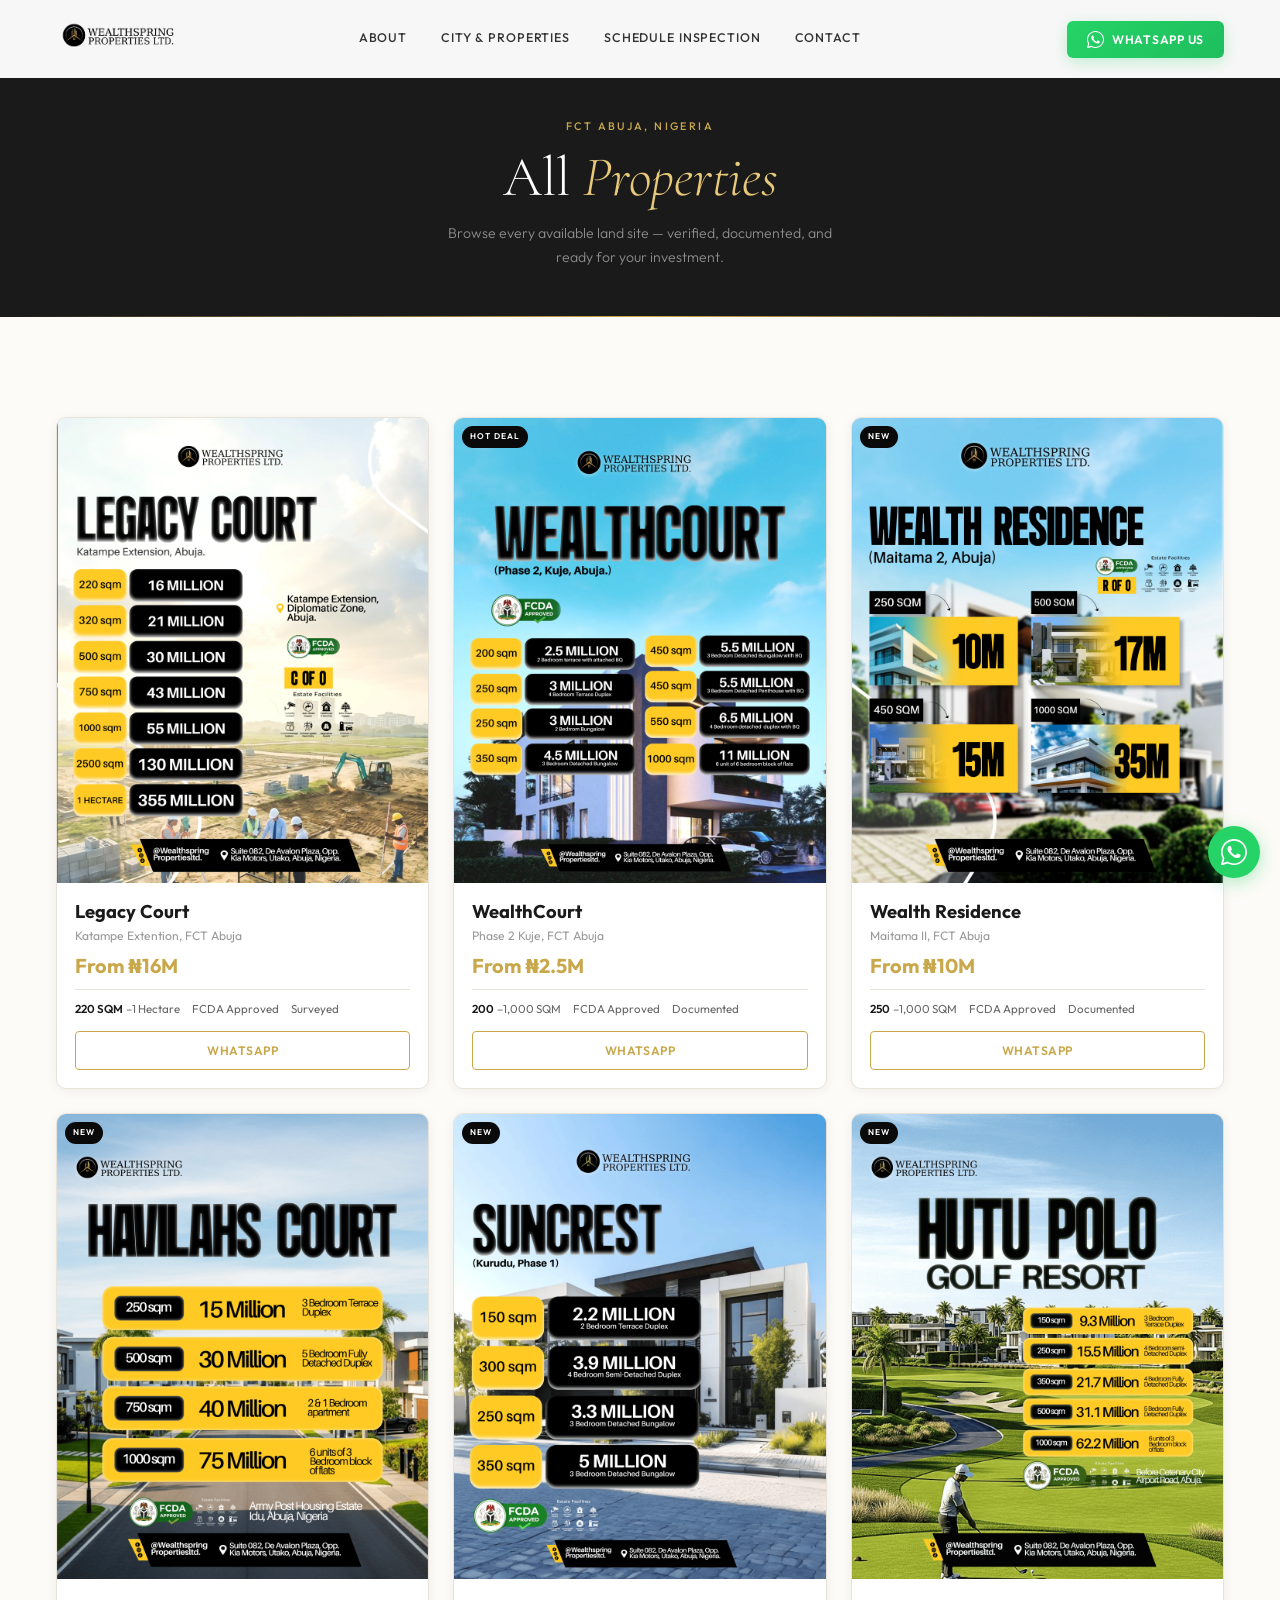
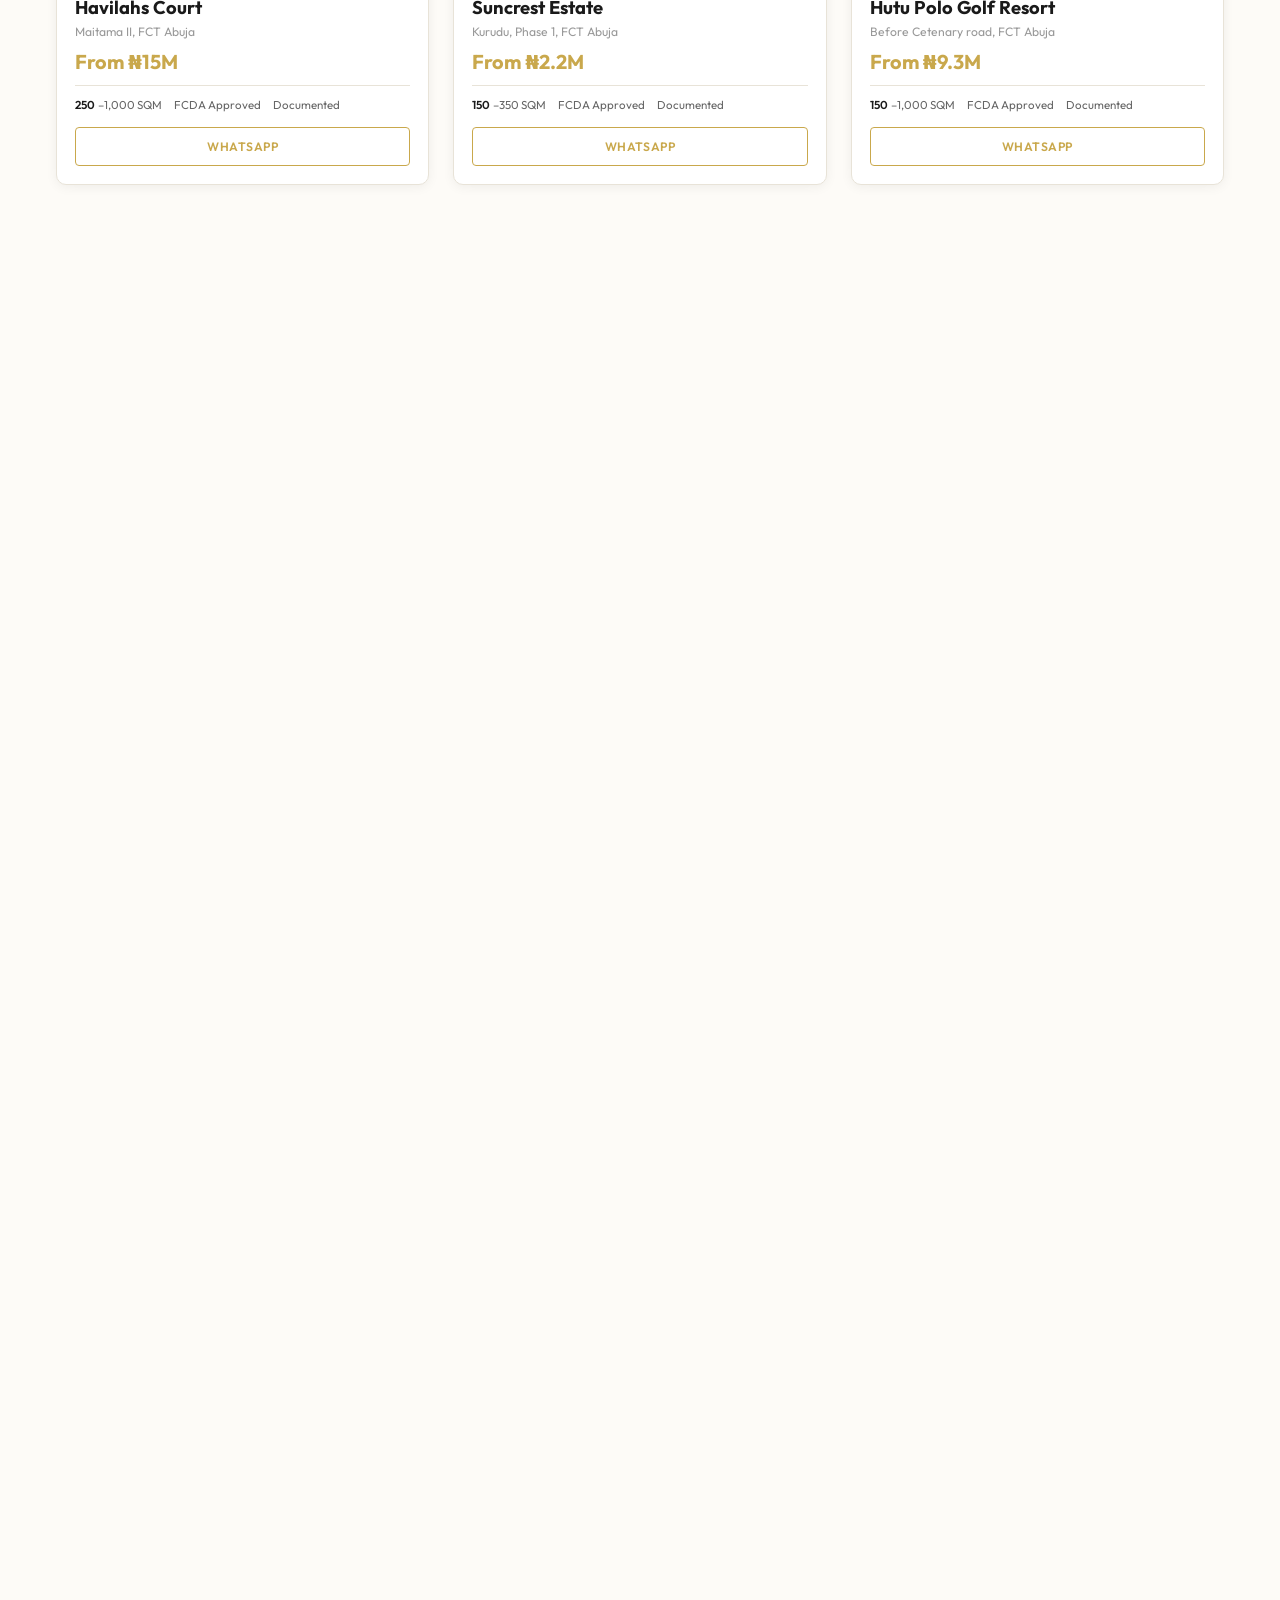
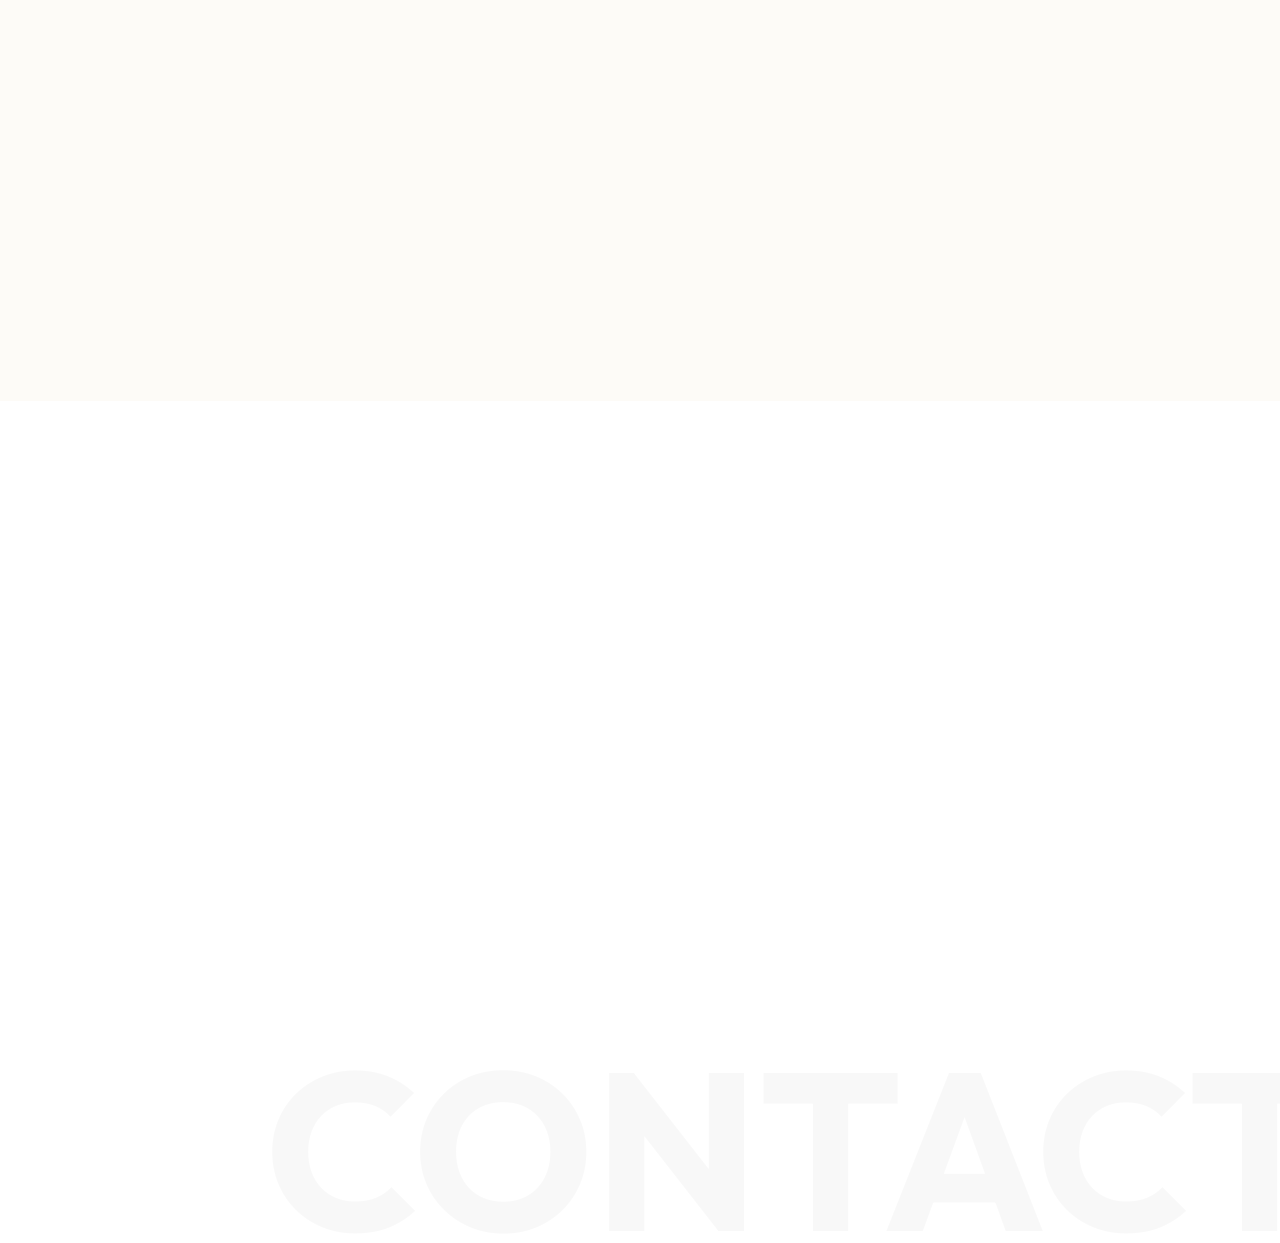
==== commit 6baad37c: "updated card grid and image loading" ====
--- a/properties.html
+++ b/properties.html
@@ -338,7 +338,7 @@
             <div class="property-card-img-wrap">
               <!-- Real listing images are used below -->
               <img
-                src="assets/images/properties/WealthSpring Legacy Court.png"
+                src="assets/images/properties/WealthSpring Legacy Court.webp"
                 alt="Legacy Court"
                 class="property-card-img" loading="lazy" decoding="async" />
             </div>
@@ -371,7 +371,7 @@
             data-property="site-beta">
             <div class="property-card-img-wrap">
               <img
-                src="assets/images/properties/Wealthcourt - WealthSpring 1.png"
+                src="assets/images/properties/Wealthcourt - WealthSpring 1.webp"
                 alt="WealthCourt"
                 class="property-card-img" loading="lazy" decoding="async" />
               <span class="property-badge property-badge-dark">Hot Deal</span>
@@ -404,7 +404,7 @@
             data-property="site-gamma">
             <div class="property-card-img-wrap">
               <img
-                src="assets/images/properties/Wealth Residence - WealthSpring.png"
+                src="assets/images/properties/Wealth Residence - WealthSpring.webp"
                 alt="Wealth Residence"
                 class="property-card-img" loading="lazy" decoding="async" />
               <span class="property-badge property-badge-dark">New</span>
@@ -437,7 +437,7 @@
             data-property="havilahs-court">
             <div class="property-card-img-wrap">
               <img
-                src="assets/images/properties/Havilahs Court.png"
+                src="assets/images/properties/Havilahs Court.webp"
                 alt="Havilahs Court"
                 class="property-card-img" loading="lazy" decoding="async" />
               <span class="property-badge property-badge-dark">New</span>
@@ -469,7 +469,7 @@
             data-property="suncrest-estate">
             <div class="property-card-img-wrap">
               <img
-                src="assets/images/properties/SUNCREST ESTATE.png"
+                src="assets/images/properties/SUNCREST ESTATE.webp"
                 alt="Suncrest Estate"
                 class="property-card-img" loading="lazy" decoding="async" />
               <span class="property-badge property-badge-dark">New</span>
@@ -501,7 +501,7 @@
             data-property="hutu-polo">
             <div class="property-card-img-wrap">
               <img
-                src="assets/images/properties/HUTU POLO ESTATE.png"
+                src="assets/images/properties/HUTU POLO ESTATE.webp"
                 alt="Hutu Polo Golf Resort"
                 class="property-card-img" loading="lazy" decoding="async" />
               <span class="property-badge property-badge-dark">New</span>
@@ -535,7 +535,7 @@
             data-property="upper-heaven">
             <div class="property-card-img-wrap">
               <img
-                src="assets/images/properties/SAVE_20260626_210710.jpg"
+                src="assets/images/properties/SAVE_20260626_210710.webp"
                 alt="Upper Haven"
                 class="property-card-img" loading="lazy" decoding="async" />
               <span class="property-badge property-badge-dark">New</span>
@@ -567,7 +567,7 @@
             data-property="stabug-golf">
             <div class="property-card-img-wrap">
               <img
-                src="assets/images/properties/Stabug Golf Resort - WealthSpring.png"
+                src="assets/images/properties/Stabug Golf Resort - WealthSpring.webp"
                 alt="Stabug Golf Resort"
                 class="property-card-img" loading="lazy" decoding="async" />
               <span class="property-badge property-badge-dark">New</span>
@@ -599,7 +599,7 @@
             data-property="signature-estate">
             <div class="property-card-img-wrap">
               <img
-                src="assets/images/properties/Wealth Residence (phase 2) - WealthSpring.png"
+                src="assets/images/properties/Wealth Residence (phase 2) - WealthSpring.webp"
                 alt="Signature Estate"
                 class="property-card-img" loading="lazy" decoding="async" />
               <span class="property-badge property-badge-dark">New</span>
@@ -631,7 +631,7 @@
             data-property="comfort-villa">
             <div class="property-card-img-wrap">
               <img
-                src="assets/images/properties/Comfort Villa Redesign.png"
+                src="assets/images/properties/Comfort Villa Redesign.webp"
                 alt="Comfort Villa"
                 class="property-card-img" loading="lazy" decoding="async" />
               <span class="property-badge property-badge-dark">New</span>
@@ -663,7 +663,7 @@
             data-property="ridge-city ">
             <div class="property-card-img-wrap">
               <img
-                src="assets/images/properties/Ridge City Redesign.png"
+                src="assets/images/properties/Ridge City Redesign.webp"
                 alt="Ridge City"
                 class="property-card-img" loading="lazy" decoding="async" />
               <span class="property-badge property-badge-dark">New</span>
@@ -695,7 +695,7 @@
             data-property="homesphere">
             <div class="property-card-img-wrap">
               <img
-                src="assets/images/properties/Homesphere Redesign.png"
+                src="assets/images/properties/Homesphere Redesign.webp"
                 alt="Homesphere"
                 class="property-card-img" loading="lazy" decoding="async" />
               <span class="property-badge property-badge-dark">New</span>
--- a/css/properties.css
+++ b/css/properties.css
@@ -6,6 +6,7 @@
 #properties {
   background: var(--off-white);
   position: relative;
+  padding: 48px 0;
 }
 
 #properties::before {
@@ -23,16 +24,17 @@
 ----------------------------------------------- */
 .properties-header {
   text-align: center;
-  margin-bottom: 36px;
+  margin-bottom: 32px;
+  padding: 0 12px;
 }
 
 .properties-title {
   font-family: var(--sans);
-  font-size: clamp(1.7rem, 6vw, 2.8rem);
+  font-size: clamp(1.5rem, 5vw, 2.6rem);
   font-weight: 700;
-  line-height: 1.12;
-  color: var(--black-soft);
-  margin-bottom: 20px;
+  line-height: 1.15;
+  color: var(--black-soft);
+  margin-bottom: 16px;
 }
 
 .properties-title em {
@@ -48,11 +50,13 @@
   background: var(--white);
   border: 1px solid var(--gray-border);
   border-left: 3px solid var(--gold);
-  padding: 14px 18px;
+  padding: 12px 14px;
   border-radius: var(--radius-sm);
   text-align: left;
   box-shadow: var(--shadow-sm);
+  width: 100%;
   max-width: 520px;
+  box-sizing: border-box;
 }
 
 .location-notice-icon {
@@ -77,26 +81,21 @@
 }
 
 /* -----------------------------------------------
-   PROPERTY CARD GRID
+   PROPERTY CARD GRID (Forced 2-Columns Side-by-Side)
 ----------------------------------------------- */
 .properties-grid {
   display: grid;
-  grid-template-columns: 1fr;
-  gap: 16px;
+  grid-template-columns: repeat(2, 1fr); /* Forces two items side-by-side on mobile */
+  gap: 10px; /* Tighter gap so text has maximum width inside cards */
+  padding: 0 8px; /* Safe padding for mobile screen edges */
   justify-items: stretch;
   align-items: stretch;
 }
 
-@media (min-width: 520px) {
+@media (min-width: 600px) {
   .properties-grid {
-    grid-template-columns: repeat(2, 1fr);
-    gap: 14px;
-  }
-}
-
-@media (min-width: 720px) {
-  .properties-grid {
-    gap: 20px;
+    gap: 16px;
+    padding: 0 16px;
   }
 }
 
@@ -125,21 +124,19 @@
   border-color: var(--gold-light);
 }
 
-/* Image wrap */
+/* Image wrap (Un-cropped, fully displayed) */
 .property-card-img-wrap {
   position: relative;
   overflow: hidden;
   width: 100%;
-  aspect-ratio: 16 / 10;
   background: var(--gray-bg);
   flex-shrink: 0;
+  /* Hardcoded aspect-ratio boxes removed so images render completely top-to-bottom */
 }
 
 .property-card-img {
   width: 100%;
-  height: 100%;
-  object-fit: cover;
-  object-position: center;
+  height: auto; /* Scales proportionally based on the true layout file dimensions */
   display: block;
   transition: transform 0.45s var(--ease);
 }
@@ -151,22 +148,22 @@
 .property-card-img-placeholder {
   width: 100%;
   aspect-ratio: 16 / 10;
-  min-height: 130px;
+  min-height: 100px;
 }
 
 /* Badge */
 .property-badge {
   position: absolute;
-  top: 10px;
-  left: 10px;
+  top: 8px;
+  left: 8px;
   background: var(--gold);
   color: var(--white);
   font-family: var(--sans);
-  font-size: 0.58rem;
+  font-size: 0.52rem;
   font-weight: 600;
   letter-spacing: 0.12em;
   text-transform: uppercase;
-  padding: 5px 10px;
+  padding: 4px 8px;
   border-radius: 30px;
   z-index: 1;
 }
@@ -177,7 +174,7 @@
 
 /* Card body */
 .property-card-body {
-  padding: 14px 14px 16px;
+  padding: 10px; /* Optimized tight margins for mobile columns */
   display: flex;
   flex-direction: column;
   flex: 1;
@@ -186,32 +183,32 @@
 
 .property-card-name {
   font-family: var(--sans);
-  font-size: clamp(0.95rem, 2.8vw, 1.15rem);
+  font-size: 0.9rem; /* Clean sizing for micro-columns */
   font-weight: 700;
   color: var(--black-soft);
-  line-height: 1.25;
+  line-height: 1.2;
   margin-bottom: 4px;
 }
 
 .property-card-location {
   font-family: var(--sans);
-  font-size: 0.72rem;
+  font-size: 0.68rem;
   font-weight: 400;
   color: var(--gray-light);
-  margin-bottom: 10px;
-  line-height: 1.35;
+  margin-bottom: 8px;
+  line-height: 1.3;
 }
 
 .property-card-price-row {
   display: flex;
   align-items: baseline;
-  gap: 6px;
-  margin-bottom: 10px;
+  gap: 4px;
+  margin-bottom: 8px;
 }
 
 .property-card-price {
   font-family: var(--sans);
-  font-size: clamp(1rem, 3vw, 1.2rem);
+  font-size: 1rem;
   font-weight: 700;
   color: var(--gold);
   line-height: 1.1;
@@ -219,7 +216,7 @@
 
 .property-card-price-note {
   font-family: var(--sans);
-  font-size: 0.65rem;
+  font-size: 0.62rem;
   font-weight: 300;
   color: var(--gray-light);
 }
@@ -227,16 +224,16 @@
 .property-card-meta {
   display: flex;
   flex-wrap: wrap;
-  gap: 6px 10px;
-  padding-top: 10px;
+  gap: 4px 8px;
+  padding-top: 8px;
   border-top: 1px solid var(--gray-border);
-  margin-bottom: 12px;
+  margin-bottom: 10px;
   margin-top: auto;
 }
 
 .property-meta-tag {
   font-family: var(--sans);
-  font-size: 0.65rem;
+  font-size: 0.6rem;
   font-weight: 400;
   color: var(--gray-mid);
   display: inline-flex;
@@ -250,19 +247,23 @@
   color: var(--black-soft);
 }
 
+/* Action Buttons Container */
 .property-card-actions {
   display: flex;
-  gap: 8px;
+  flex-direction: column; /* Stacks the links inside narrow columns so text doesn't overflow */
+  gap: 6px;
 }
 
 .property-card-actions .btn {
   flex: 1 1 auto;
   width: 100%;
-  font-size: 0.72rem;
-  padding: 10px 12px;
-  letter-spacing: 0.06em;
+  font-size: 0.68rem;
+  padding: 8px 4px;
+  letter-spacing: 0.04em;
   white-space: nowrap;
   box-shadow: none;
+  text-align: center;
+  justify-content: center;
 }
 
 /* -----------------------------------------------
@@ -362,16 +363,13 @@
 }
 
 /* -----------------------------------------------
-   TABLET  768px+
+   TABLET & LAPTOP RE-EXPANSION (768px+)
 ----------------------------------------------- */
 @media (min-width: 768px) {
   .properties-grid {
-    grid-template-columns: 1fr 1fr;
+    grid-template-columns: repeat(2, 1fr);
     gap: 20px;
-  }
-
-  .property-card-img-wrap {
-    aspect-ratio: 16 / 10;
+    padding: 0;
   }
 
   .property-card-body {
@@ -406,6 +404,10 @@
     font-size: 0.72rem;
   }
 
+  .property-card-actions {
+    flex-direction: row; /* Returns buttons to rows on larger displays */
+  }
+
   .property-card-actions .btn {
     font-size: 0.76rem;
     padding: 11px 14px;
@@ -413,19 +415,15 @@
 }
 
 /* -----------------------------------------------
-   DESKTOP  1024px+
+   DESKTOP MONITORS (1024px+)
 ----------------------------------------------- */
 @media (min-width: 1024px) {
   .properties-grid {
-    grid-template-columns: repeat(3, 1fr);
+    grid-template-columns: repeat(3, 1fr); /* Restores premium 3-column desktop configuration */
     gap: 24px;
-  }
-
-  .property-card-img-wrap {
-    aspect-ratio: 16 / 11;
   }
 
   .modal-prop-actions {
     flex-direction: row;
   }
-}
+}
